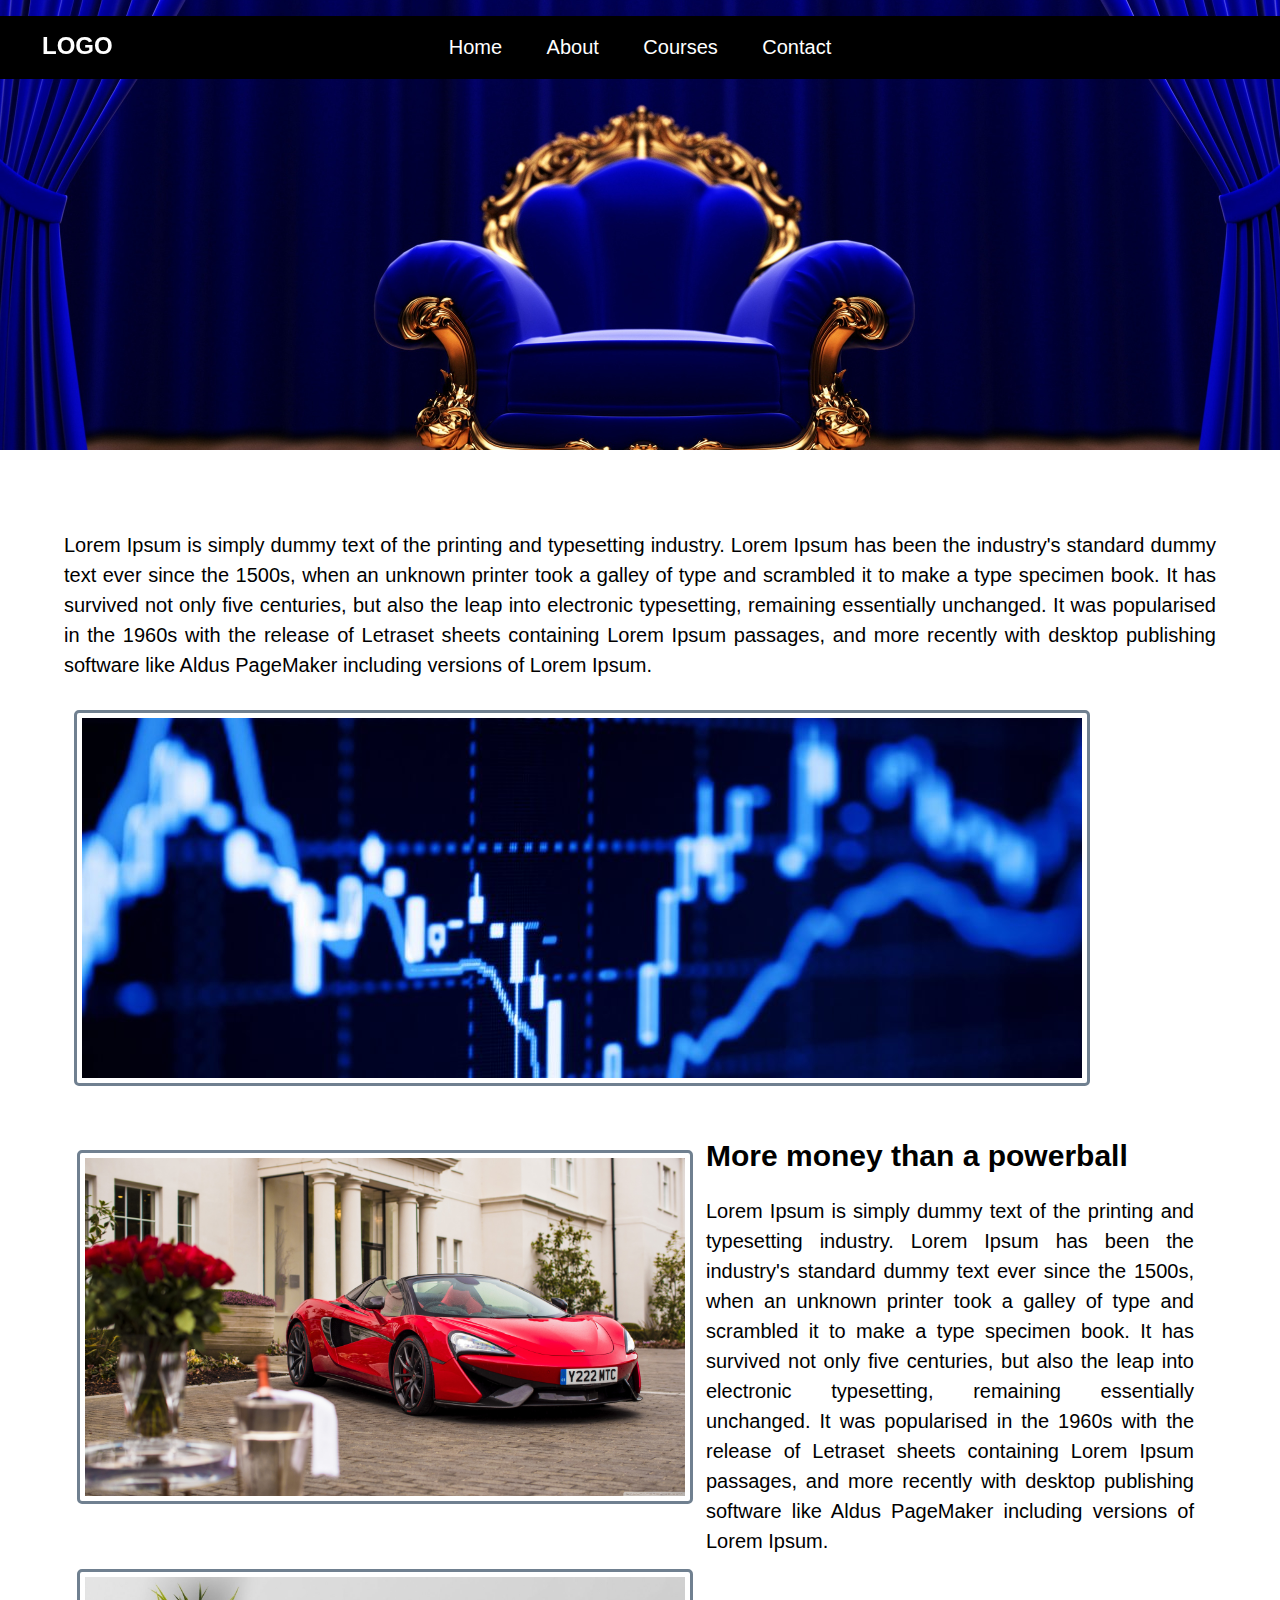
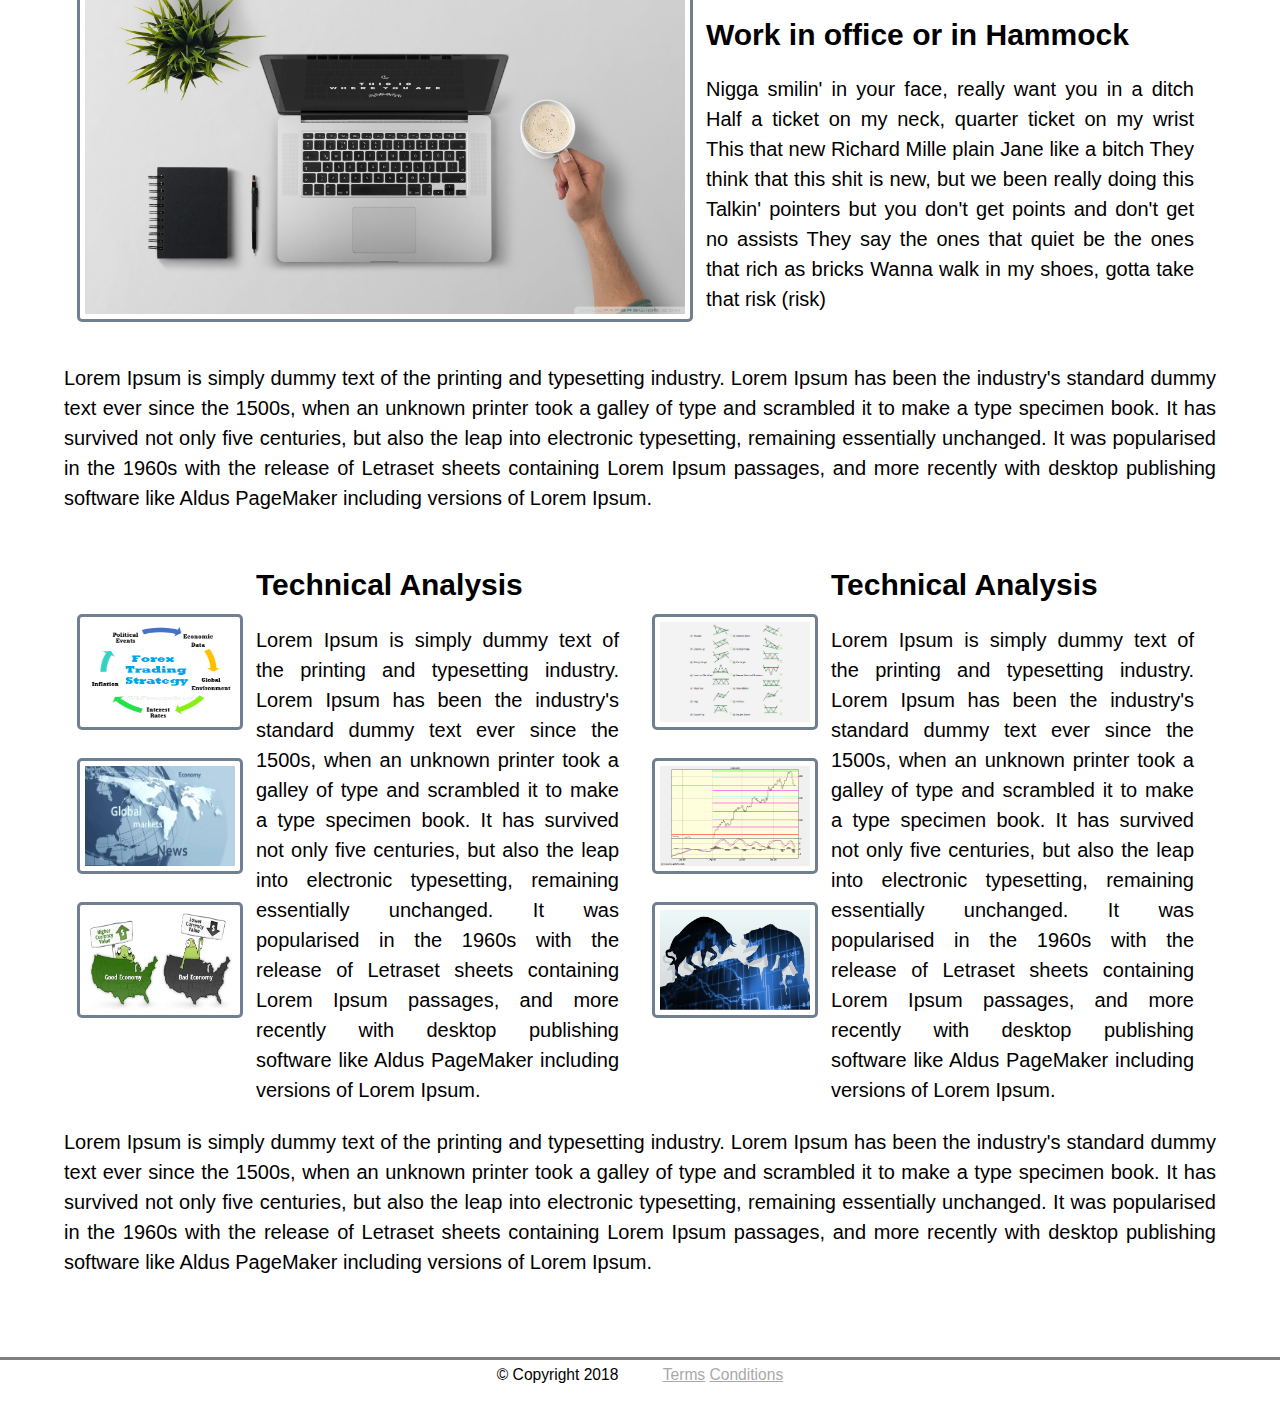
==== index.html @ 16d7ee64 "final draft of website" ====
<!DOCTYPE html>
<html lang="en">
<head>
    <meta charset="UTF-8">
    <title>Forex King's</title>
    <link rel="stylesheet" type="text/css" href="css/style.css">
    <script type="text/javascript" src="js/imports/jquery-3.3.1.js"></script>
</head>
<body>
    <div class="wrapper">
        <header>
            <nav>
                <div class="menu-icon">
                    <i class="fa fa-bars fa-2x"></i>
                </div>
                <div class="logo">
                    LOGO
                </div>
                <div class="menu">
                    <ul>
                        <li><a href="#">Home</a></li>
                        <li><a href="#">About</a></li>
                        <li><a href="#">Courses</a></li>
                        <li><a href="#">Contact</a></li>
                    </ul>
                </div>
            </nav>
        </header>
        <div class="content">
            <table id="top-singles">
                <tr>
                    <p>
                        Lorem Ipsum is simply dummy text of the printing and typesetting industry. Lorem Ipsum has been the industry's standard dummy text ever since the 1500s, when an unknown printer took a galley of type and scrambled it to make a type specimen book. It has survived not only five centuries, but also the leap into electronic typesetting, remaining essentially unchanged. It was popularised in the 1960s with the release of Letraset sheets containing Lorem Ipsum passages, and more recently with desktop publishing software like Aldus PageMaker including versions of Lorem Ipsum.
                    </p>
                </tr>
                <tr>
                    <img src="images/forex/fxgen/coolchart.jpg">
                </tr>
            </table>
            <table id="middle">
                <tr>
                    <td>
                        <img src="images/other/mclaren_570s_spider_valentine_s_day_2018-wallpaper-3840x2160.jpg">
                    </td>
                    <td class="paragraph">
                        <h2><b>More money than a powerball</b></h2>
                        Lorem Ipsum is simply dummy text of the printing and typesetting industry. Lorem Ipsum has been the industry's standard dummy text ever since the 1500s, when an unknown printer took a galley of type and scrambled it to make a type specimen book. It has survived not only five centuries, but also the leap into electronic typesetting, remaining essentially unchanged. It was popularised in the 1960s with the release of Letraset sheets containing Lorem Ipsum passages, and more recently with desktop publishing software like Aldus PageMaker including versions of Lorem Ipsum.
                    </td>
                </tr>
                <tr>
                    <td>
                        <img src="images/other/laptop-wallpaper-1920x1080.jpg">
                    </td>
                    <td class="paragraph">
                        <h2><b>Work in office or in Hammock</b></h2>
                        Nigga smilin' in your face, really want you in a ditch
                        Half a ticket on my neck, quarter ticket on my wrist
                        This that new Richard Mille plain Jane like a bitch
                        They think that this shit is new, but we been really doing this
                        Talkin' pointers but you don't get points and don't get no assists
                        They say the ones that quiet be the ones that rich as bricks
                        Wanna walk in my shoes, gotta take that risk (risk)
                    </td>
                </tr>
            </table>
            <p>
                Lorem Ipsum is simply dummy text of the printing and typesetting industry. Lorem Ipsum has been the industry's standard dummy text ever since the 1500s, when an unknown printer took a galley of type and scrambled it to make a type specimen book. It has survived not only five centuries, but also the leap into electronic typesetting, remaining essentially unchanged. It was popularised in the 1960s with the release of Letraset sheets containing Lorem Ipsum passages, and more recently with desktop publishing software like Aldus PageMaker including versions of Lorem Ipsum.
            </p>
            <table>
                <tr id="bottom">
                    <td class="smallest">
                        <img src="images/forex/fundamentals/WikiFinancepedi.png">
                        <br>
                        <img src="images/forex/fxgen/sitelogo.gif">
                        <br>
                        <img src="images/forex/fundamental-analysis.png">
                    </td>
                    <td class="paragraph">
                        <h2><b>Technical Analysis</b></h2>
                        Lorem Ipsum is simply dummy text of the printing and typesetting industry. Lorem Ipsum has been the industry's standard dummy text ever since the 1500s, when an unknown printer took a galley of type and scrambled it to make a type specimen book. It has survived not only five centuries, but also the leap into electronic typesetting, remaining essentially unchanged. It was popularised in the 1960s with the release of Letraset sheets containing Lorem Ipsum passages, and more recently with desktop publishing software like Aldus PageMaker including versions of Lorem Ipsum.
                    </td>
                    <td class="smallest">
                        <img src="images/forex/technicals/chart-patterns.png">
                        <br>
                        <img src="images/forex/charts/higher-highs-lows.gif">
                        <br>
                        <img src="images/forex/fxgen/DQmVFWKqFFxc3tnND1AxogzdsWvRvMMyViaRMzc5WRomfEu.jpg">
                    </td>
                    <td class="paragraph">
                        <h2><b>Technical Analysis</b></h2>
                        Lorem Ipsum is simply dummy text of the printing and typesetting industry. Lorem Ipsum has been the industry's standard dummy text ever since the 1500s, when an unknown printer took a galley of type and scrambled it to make a type specimen book. It has survived not only five centuries, but also the leap into electronic typesetting, remaining essentially unchanged. It was popularised in the 1960s with the release of Letraset sheets containing Lorem Ipsum passages, and more recently with desktop publishing software like Aldus PageMaker including versions of Lorem Ipsum.
                    </td>
                </tr>
            </table>
            <p>
                Lorem Ipsum is simply dummy text of the printing and typesetting industry. Lorem Ipsum has been the industry's standard dummy text ever since the 1500s, when an unknown printer took a galley of type and scrambled it to make a type specimen book. It has survived not only five centuries, but also the leap into electronic typesetting, remaining essentially unchanged. It was popularised in the 1960s with the release of Letraset sheets containing Lorem Ipsum passages, and more recently with desktop publishing software like Aldus PageMaker including versions of Lorem Ipsum.
            </p>
        </div>
    </div>
    <footer>
        &copy; Copyright 2018
        <ul>
            <li><a href="#">Terms</a></li>
            <li><a href="#">Conditions</a></li>
        </ul>
    </footer>
    <script type="text/javascript">
        //Menu toggle-button
        $(document).ready(function () {
            $('.menu-icon').on('click', function () {
                $('nav ul').toggleClass('showing');
            })
        });
        
        //Scrolling effect
        $(window).on('scroll', function () {
            if ($(window).scrollTop()){
                $('nav').addClass('black');
            }else{
                $('nav').removeClass('black');
            }
        });
    </script>
</body>
</html>
---- css/style.css ----
html, body{
    margin: 0;
    padding: 0;
    width: 100%;
}
body{
    font-family: "Open Sans", sans-serif;
}
header{
    width: 100%;
    height:50vh;
    margin-top: 0;
    background: url("../images/other/king_armchair-wallpaper-2560x1440.jpg") no-repeat 50% 50% ;
    background-size: cover;
}
.content{
    width: 90%;
    margin:4em auto;
    font-size: 20px;
    line-height: 30px;
    text-align: justify;
}
.logo{
    position: fixed;
    padding-top: 16px;
    float: left;
    margin: 16px 42px;
    color: #fff;
    font-weight: bold;
    font-size: 24px;
}
nav{
    position: fixed;
    width: 100%;
}
nav ul{
    list-style: none;
    background: rgb(0,0,0);
    overflow: hidden;
    color: #fff;
    padding: 0;
    text-align: center;
    transition: 1s;
}
nav.black ul{
    background: rgba(0,0,0,0.5);
}
nav ul li{
    display: inline-block;
    padding: 20px;
}
nav ul li a{
    text-decoration: none;
    color: #fff;
    font-size: 20px;
}
.menu-icon{
    width: 100%;
    background: url(../images/siteicons/icon_menu.svg) no-repeat 95% 20px;
    background-size: 30px 20px;
    text-align: right;
    box-sizing: border-box;
    padding: 30px 24px 10px 10px;
    cursor: pointer;
    color: #ffffff;
    display: none;
}
footer ul, footer li{
    display: inline;
    text-decoration: none;
}
footer{
    height: 50px;
    border-top:3px solid gray;
    text-align: center;
    padding-top: 6px;
    font-size:0.975em;
}
footer a{
    color: darkgray;
}
footer a:hover{
    text-decoration: blue;
}
img{
    border: 3px solid slategray;
    padding: 5px;
    margin: 10px;
    border-radius: 5px;
}
#top-singles{
    width: 100%;
}
#middle img{
    width: 600px;
}
/* Images */
#bottom img{
    width: 150px;
    height: 100px;
}
.paragraph{
    padding: 10px 20px 0 0;
}

/* media queries for screen sizes */
@media (max-width: 580px) {
    .logo{
        position: fixed;
        top: 0;
        margin-top: 16px;
    }
    nav ul{
        max-height: 0;
        background: #000;
    }
    nav.black ul{
        background: #000;
    }
    .showing{
        max-height: 20em;
    }
    nav ul li{
        box-sizing: border-box;
        width: 100%;
        padding: 24px 0;
        text-align: center;
    }
    .menu-icon{
        display: block;
    }
}
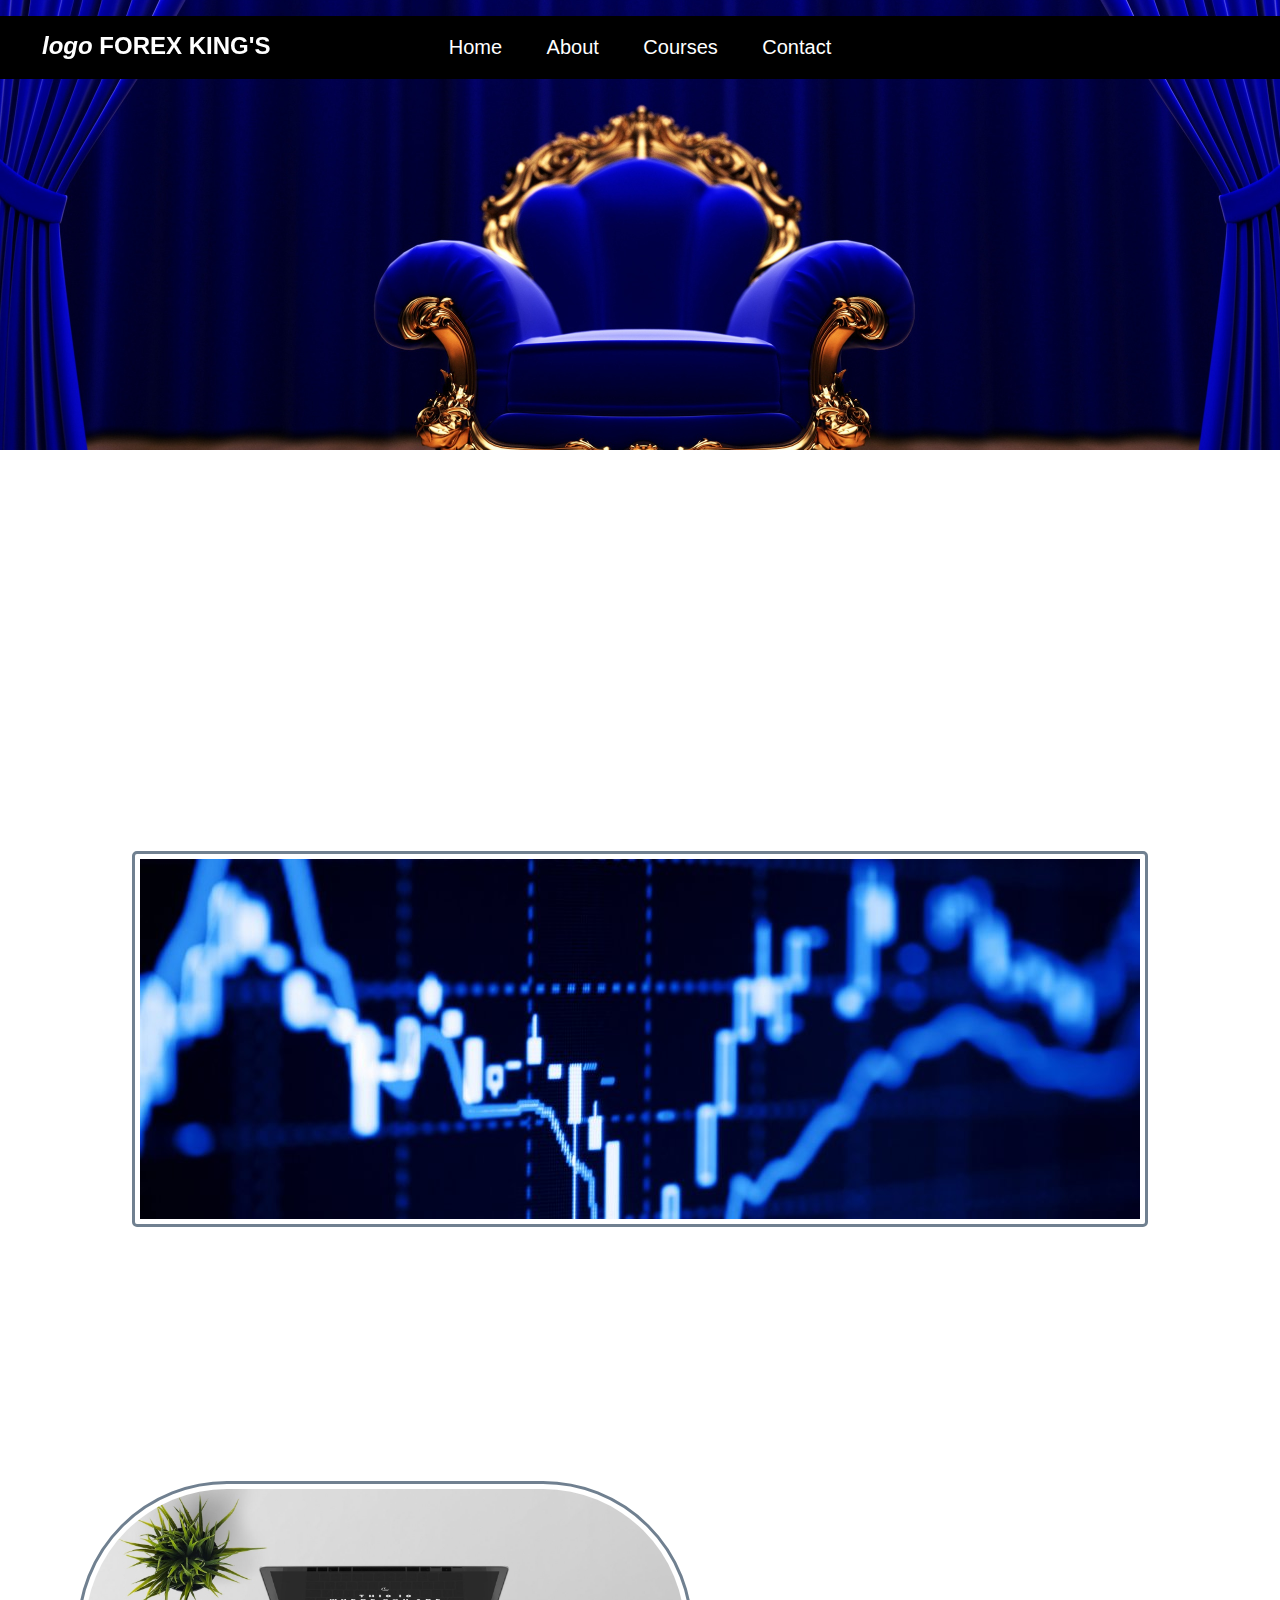
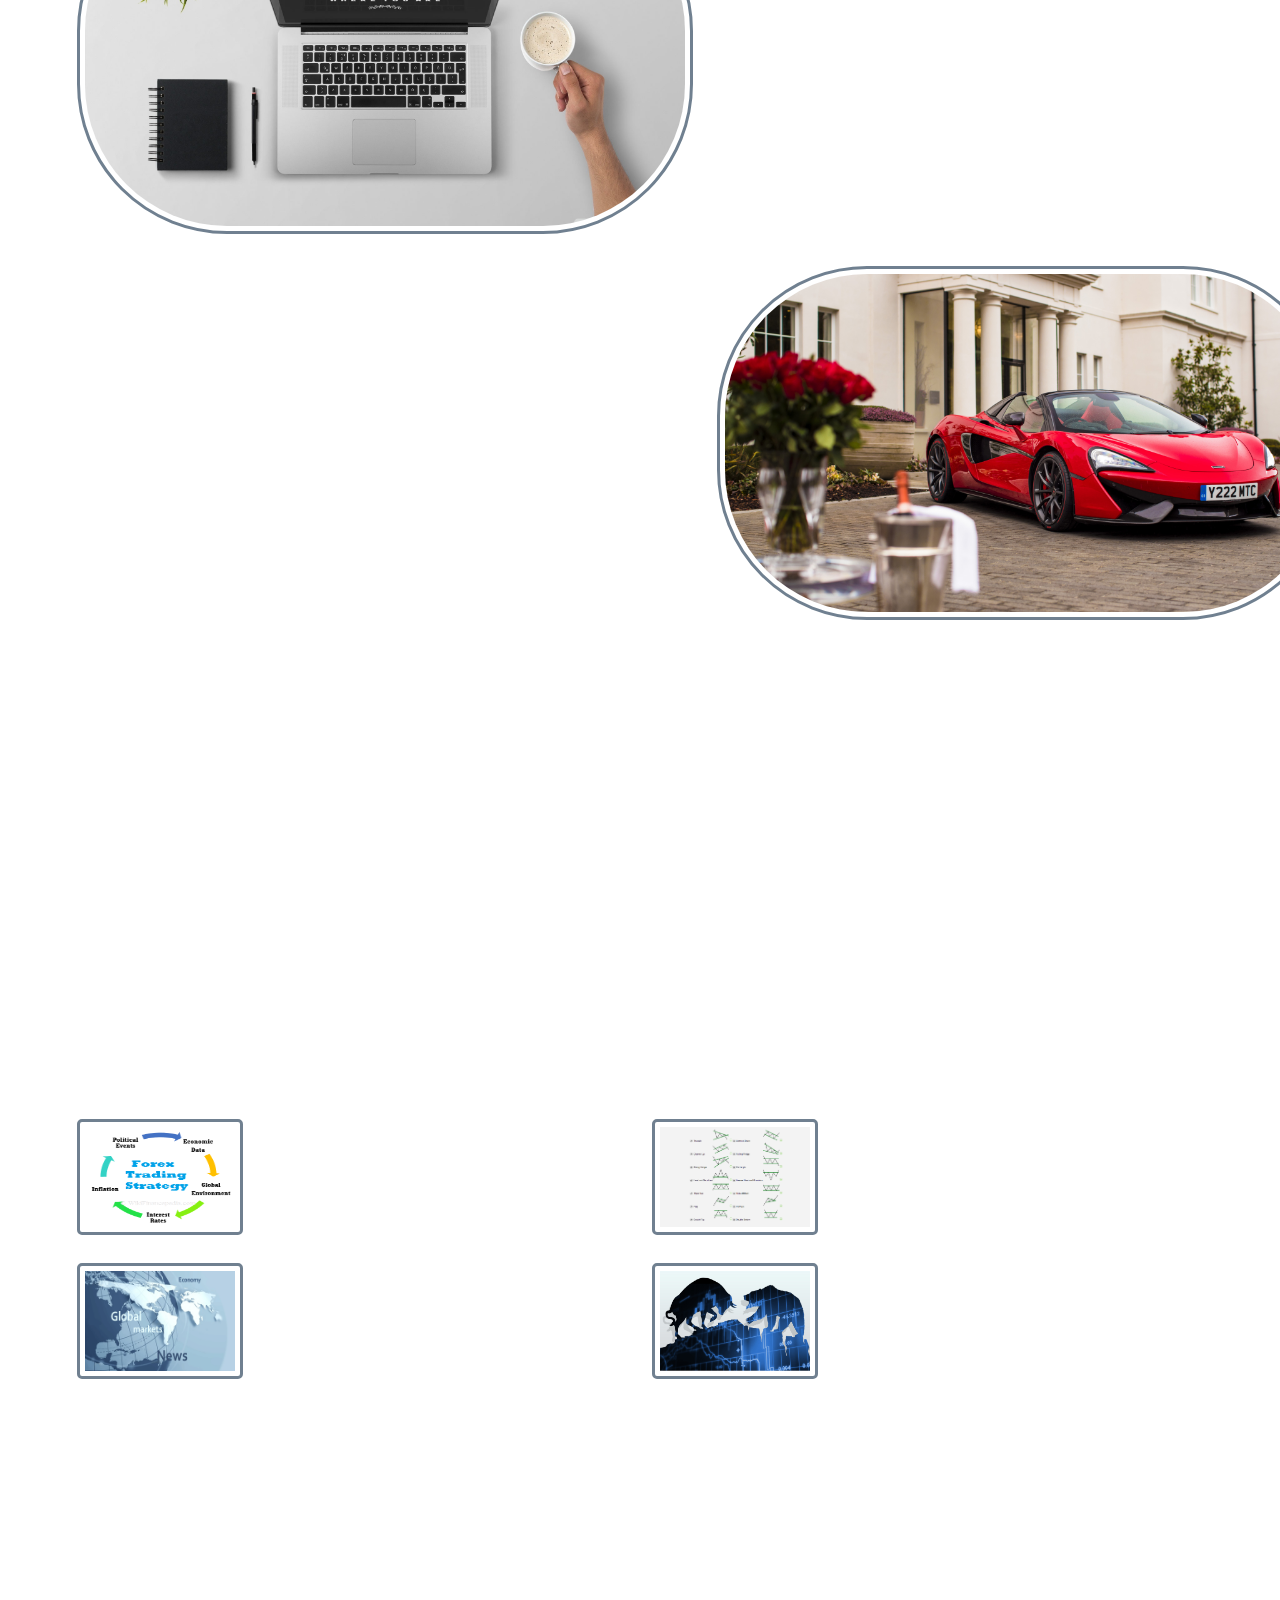
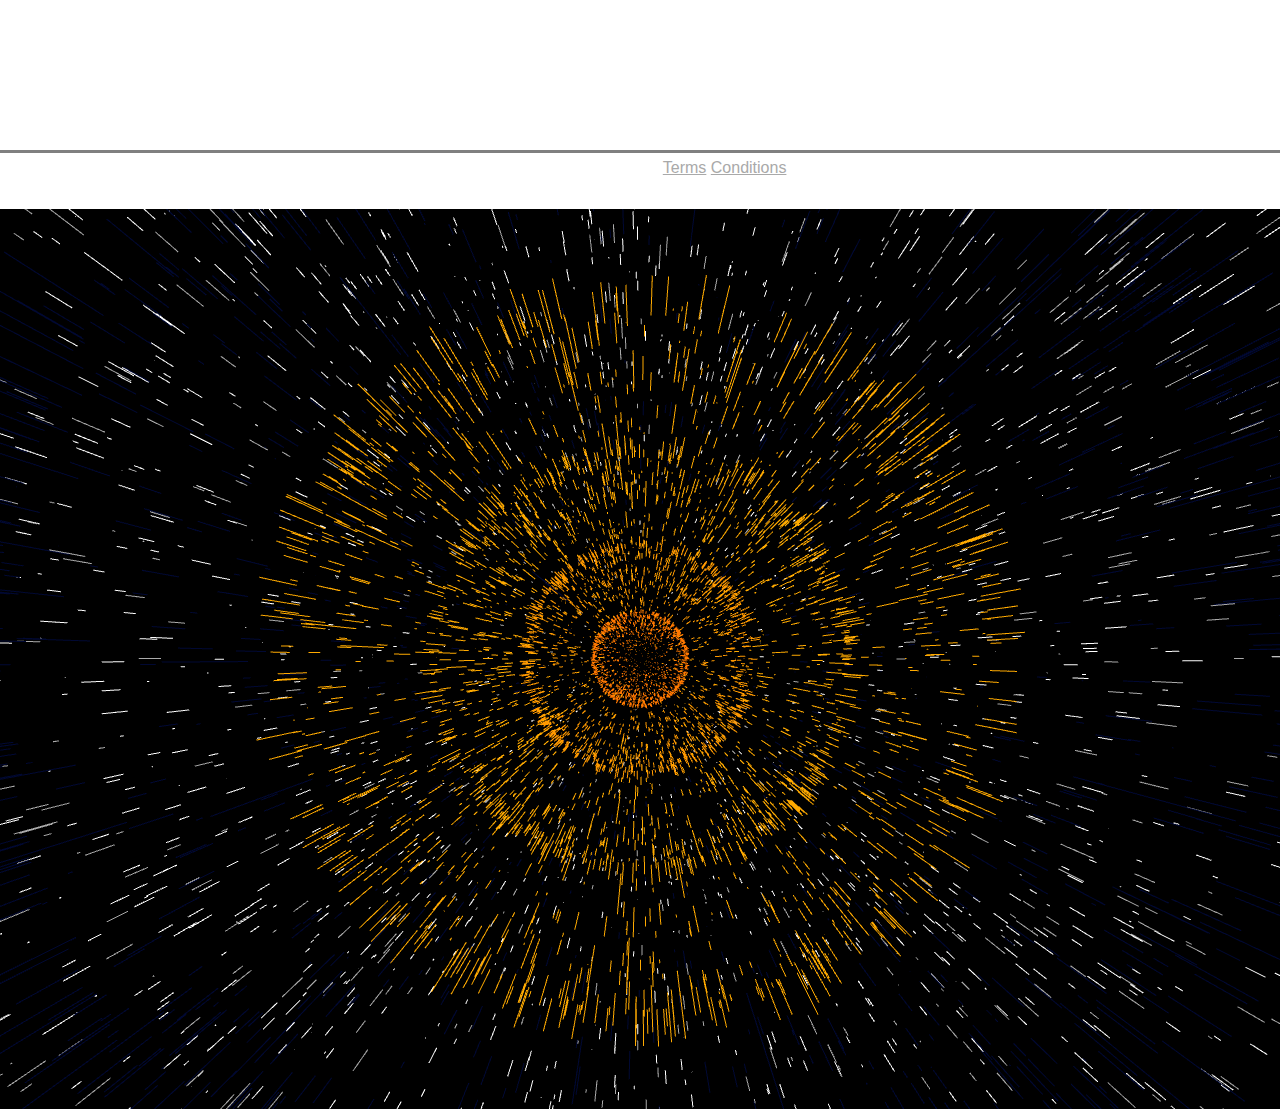
==== commit dd314b00: "Commission" ====
--- a/index.html
+++ b/index.html
@@ -14,7 +14,7 @@
                     <i class="fa fa-bars fa-2x"></i>
                 </div>
                 <div class="logo">
-                    LOGO
+                    <i>logo</i> FOREX KING'S
                 </div>
                 <div class="menu">
                     <ul>
@@ -25,28 +25,30 @@
                     </ul>
                 </div>
             </nav>
+            <div id="container"></div>
         </header>
         <div class="content">
             <table id="top-singles">
                 <tr>
-                    <p>
-                        Lorem Ipsum is simply dummy text of the printing and typesetting industry. Lorem Ipsum has been the industry's standard dummy text ever since the 1500s, when an unknown printer took a galley of type and scrambled it to make a type specimen book. It has survived not only five centuries, but also the leap into electronic typesetting, remaining essentially unchanged. It was popularised in the 1960s with the release of Letraset sheets containing Lorem Ipsum passages, and more recently with desktop publishing software like Aldus PageMaker including versions of Lorem Ipsum.
-                    </p>
+                    <td>
+                        <h1><b>Forex King's</b></h1>
+                        <i>let's chase paper</i>
+                        <p>
+                            Lorem Ipsum is simply dummy text of the printing and typesetting industry. Lorem Ipsum has been the industry's standard dummy text ever since the 1500s, when an unknown printer took a galley of type and scrambled it to make a type specimen book. It has survived not only five centuries, but also the leap into electronic typesetting, remaining essentially unchanged. It was popularised in the 1960s with the release of Letraset sheets containing Lorem Ipsum passages, and more recently with desktop publishing software like Aldus PageMaker including versions of Lorem Ipsum.
+                        </p>
+                    </td>
                 </tr>
                 <tr>
-                    <img src="images/forex/fxgen/coolchart.jpg">
+                    <td>
+                        <img src="images/forex/fxgen/coolchart.jpg">
+                    </td>
                 </tr>
             </table>
+            <br>
+            <p>
+                Lorem Ipsum is simply dummy text of the printing and typesetting industry. Lorem Ipsum has been the industry's standard dummy text ever since the 1500s, when an unknown printer took a galley of type and scrambled it to make a type specimen book. It has survived not only five centuries, but also the leap into electronic typesetting, remaining essentially unchanged. It was popularised in the 1960s with the release of Letraset sheets containing Lorem Ipsum passages, and more recently with desktop publishing software like Aldus PageMaker including versions of Lorem Ipsum.
+            </p>
             <table id="middle">
-                <tr>
-                    <td>
-                        <img src="images/other/mclaren_570s_spider_valentine_s_day_2018-wallpaper-3840x2160.jpg">
-                    </td>
-                    <td class="paragraph">
-                        <h2><b>More money than a powerball</b></h2>
-                        Lorem Ipsum is simply dummy text of the printing and typesetting industry. Lorem Ipsum has been the industry's standard dummy text ever since the 1500s, when an unknown printer took a galley of type and scrambled it to make a type specimen book. It has survived not only five centuries, but also the leap into electronic typesetting, remaining essentially unchanged. It was popularised in the 1960s with the release of Letraset sheets containing Lorem Ipsum passages, and more recently with desktop publishing software like Aldus PageMaker including versions of Lorem Ipsum.
-                    </td>
-                </tr>
                 <tr>
                     <td>
                         <img src="images/other/laptop-wallpaper-1920x1080.jpg">
@@ -62,10 +64,30 @@
                         Wanna walk in my shoes, gotta take that risk (risk)
                     </td>
                 </tr>
+                <tr>
+                    <td class="paragraph">
+                        <h2><b>More money than a powerball</b></h2>
+                        Lorem Ipsum is simply dummy text of the printing and typesetting industry. Lorem Ipsum has been the industry's standard dummy text ever since the 1500s, when an unknown printer took a galley of type and scrambled it to make a type specimen book. It has survived not only five centuries, but also the leap into electronic typesetting, remaining essentially unchanged. It was popularised in the 1960s with the release of Letraset sheets containing Lorem Ipsum passages, and more recently with desktop publishing software like Aldus PageMaker including versions of Lorem Ipsum.
+                    </td>
+                    <td>
+                        <img src="images/other/mclaren_570s_spider_valentine_s_day_2018-wallpaper-3840x2160.jpg">
+                    </td>
+                </tr>
             </table>
+            <br>
             <p>
                 Lorem Ipsum is simply dummy text of the printing and typesetting industry. Lorem Ipsum has been the industry's standard dummy text ever since the 1500s, when an unknown printer took a galley of type and scrambled it to make a type specimen book. It has survived not only five centuries, but also the leap into electronic typesetting, remaining essentially unchanged. It was popularised in the 1960s with the release of Letraset sheets containing Lorem Ipsum passages, and more recently with desktop publishing software like Aldus PageMaker including versions of Lorem Ipsum.
             </p>
+            <br>
+            <h2><b>Fundamental and Technical Analysis</b></h2>
+            <br>
+            <table>
+                <tr>
+                    <td>
+
+                    </td>
+                </tr>
+            </table>
             <table>
                 <tr id="bottom">
                     <td class="smallest">
@@ -73,22 +95,17 @@
                         <br>
                         <img src="images/forex/fxgen/sitelogo.gif">
                         <br>
-                        <img src="images/forex/fundamental-analysis.png">
                     </td>
                     <td class="paragraph">
-                        <h2><b>Technical Analysis</b></h2>
-                        Lorem Ipsum is simply dummy text of the printing and typesetting industry. Lorem Ipsum has been the industry's standard dummy text ever since the 1500s, when an unknown printer took a galley of type and scrambled it to make a type specimen book. It has survived not only five centuries, but also the leap into electronic typesetting, remaining essentially unchanged. It was popularised in the 1960s with the release of Letraset sheets containing Lorem Ipsum passages, and more recently with desktop publishing software like Aldus PageMaker including versions of Lorem Ipsum.
+                        <b>Lorem Ipsum</b> is simply dummy text of the printing and typesetting industry. Lorem Ipsum has been the industry's standard dummy text ever since the 1500s, when an unknown printer took a galley of type and scrambled it to make a type specimen book. It has survived not only five centuries, but also the leap into electronic typesetting, remaining essentially unchanged. It was popularised in the 1960s with the release of Letraset sheets containing Lorem Ipsum passages, and more recently with desktop publishing software like Aldus PageMaker including versions of Lorem Ipsum.
                     </td>
                     <td class="smallest">
                         <img src="images/forex/technicals/chart-patterns.png">
                         <br>
-                        <img src="images/forex/charts/higher-highs-lows.gif">
-                        <br>
                         <img src="images/forex/fxgen/DQmVFWKqFFxc3tnND1AxogzdsWvRvMMyViaRMzc5WRomfEu.jpg">
                     </td>
                     <td class="paragraph">
-                        <h2><b>Technical Analysis</b></h2>
-                        Lorem Ipsum is simply dummy text of the printing and typesetting industry. Lorem Ipsum has been the industry's standard dummy text ever since the 1500s, when an unknown printer took a galley of type and scrambled it to make a type specimen book. It has survived not only five centuries, but also the leap into electronic typesetting, remaining essentially unchanged. It was popularised in the 1960s with the release of Letraset sheets containing Lorem Ipsum passages, and more recently with desktop publishing software like Aldus PageMaker including versions of Lorem Ipsum.
+                        <b>Lorem Ipsum</b> is simply dummy text of the printing and typesetting industry. Lorem Ipsum has been the industry's standard dummy text ever since the 1500s, when an unknown printer took a galley of type and scrambled it to make a type specimen book. It has survived not only five centuries, but also the leap into electronic typesetting, remaining essentially unchanged. It was popularised in the 1960s with the release of Letraset sheets containing Lorem Ipsum passages, and more recently with desktop publishing software like Aldus PageMaker including versions of Lorem Ipsum.
                     </td>
                 </tr>
             </table>
@@ -121,5 +138,9 @@
             }
         });
     </script>
+    <script src="js/imports/three.js"></script>
+    <script src="js/imports/Detector.js"></script>
+    <script src="js/imports/stats.min.js"></script>
+    <script src="js/local/threedimentions.js"></script>
 </body>
 </html>--- a/css/style.css
+++ b/css/style.css
@@ -2,6 +2,7 @@
     margin: 0;
     padding: 0;
     width: 100%;
+    background: url("../images/wallpapers/city_veins_-wallpaper-5120x2880.jpg");
 }
 body{
     font-family: "Open Sans", sans-serif;
@@ -19,6 +20,10 @@
     font-size: 20px;
     line-height: 30px;
     text-align: justify;
+    color: white;
+}
+#middle, #top-singles{
+    text-align: center;
 }
 .logo{
     position: fixed;
@@ -74,7 +79,8 @@
     border-top:3px solid gray;
     text-align: center;
     padding-top: 6px;
-    font-size:0.975em;
+    font-size:1em;
+    color: white;
 }
 footer a{
     color: darkgray;
@@ -93,6 +99,7 @@
 }
 #middle img{
     width: 600px;
+    border-radius: 150px;
 }
 /* Images */
 #bottom img{
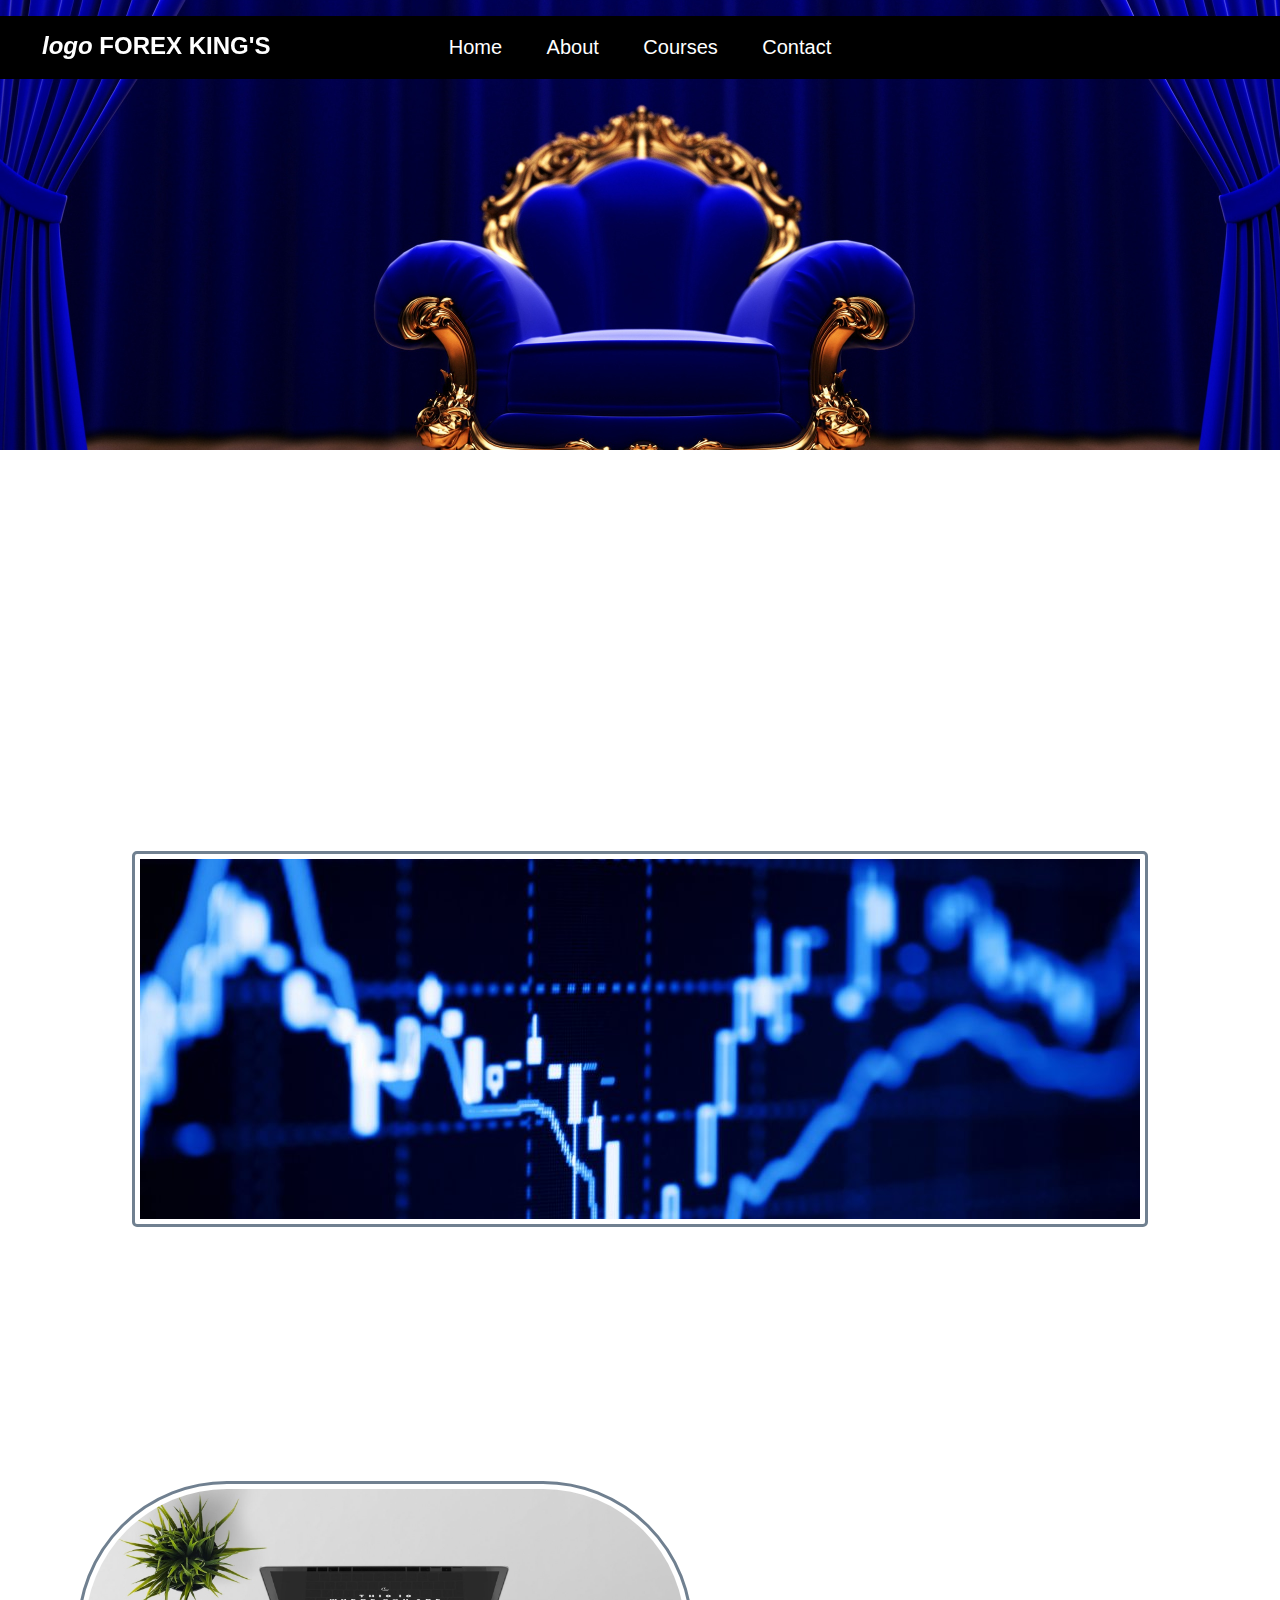
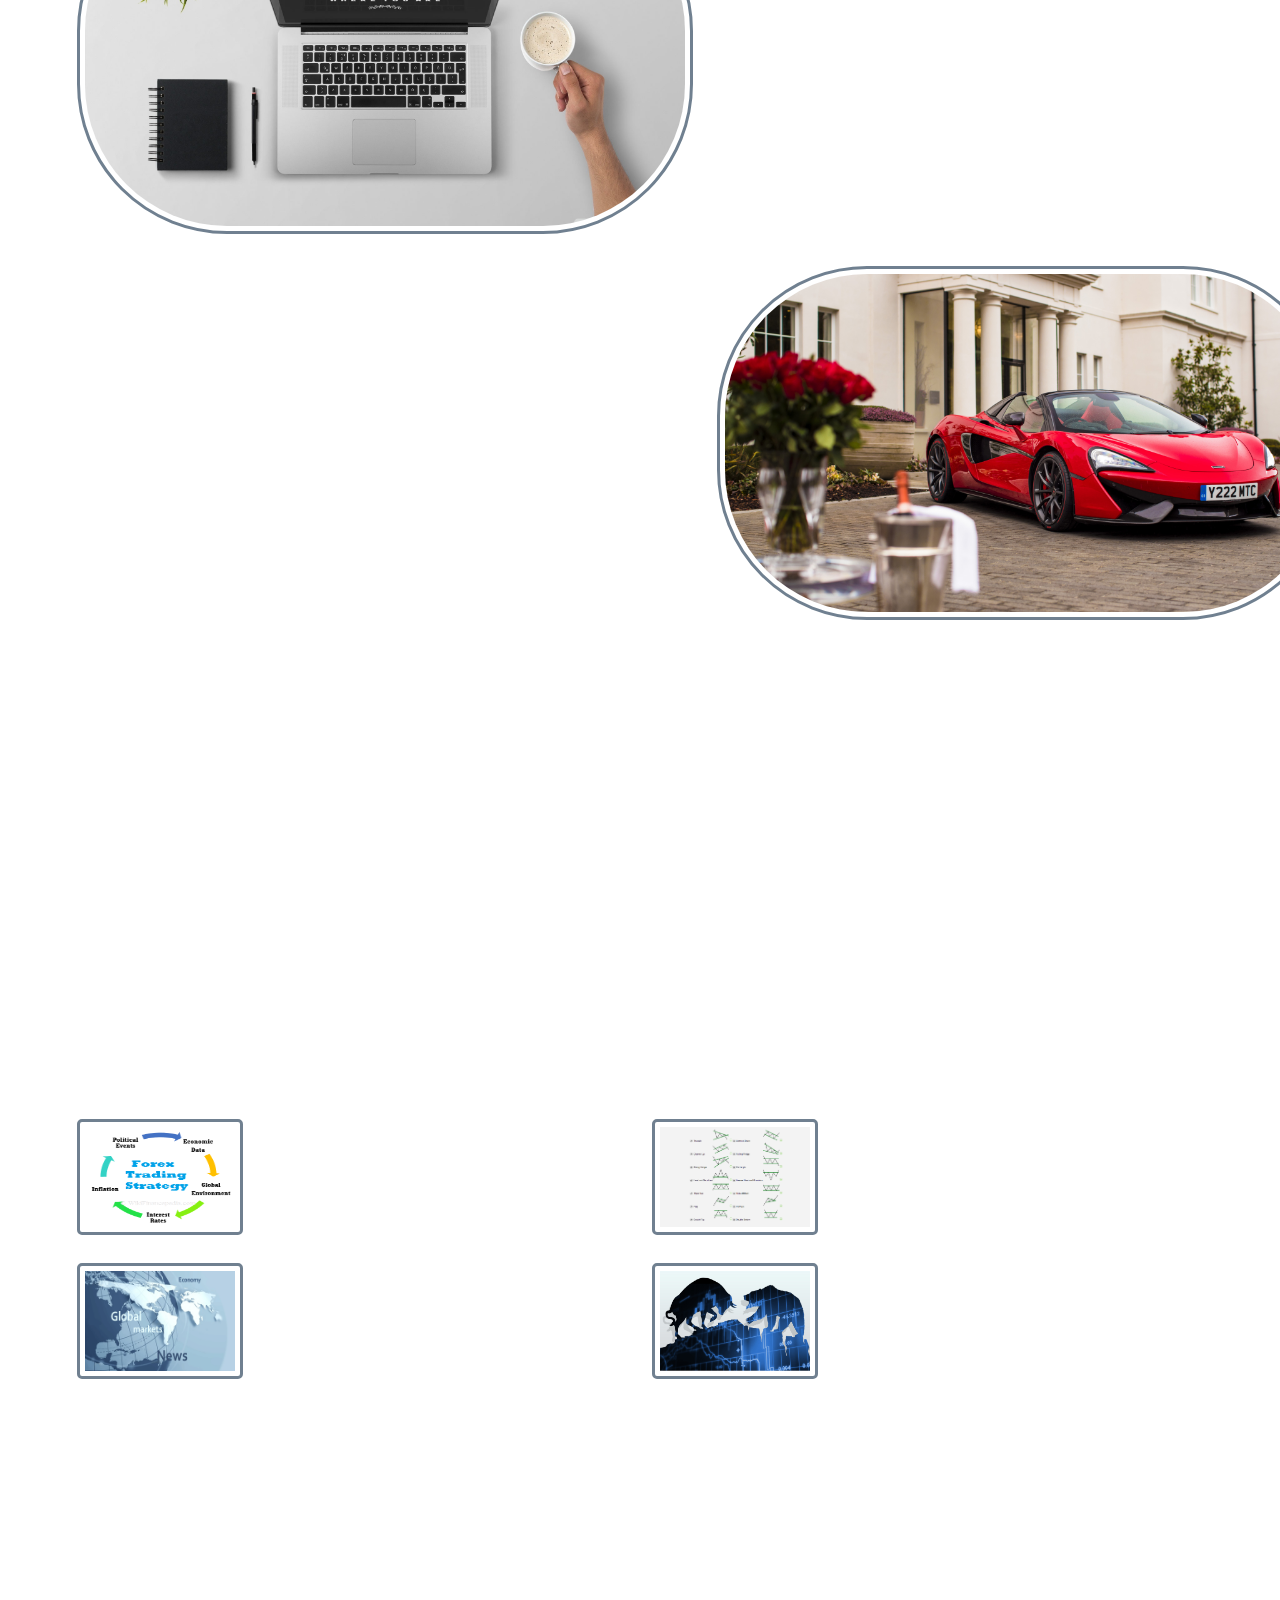
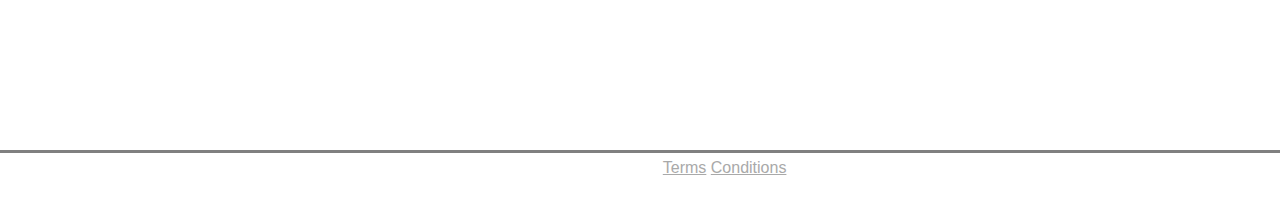
==== commit dbaf0dce: "removal of 3d animation" ====
--- a/index.html
+++ b/index.html
@@ -24,8 +24,9 @@
                         <li><a href="#">Contact</a></li>
                     </ul>
                 </div>
+                <div id="container"></div>
             </nav>
-            <div id="container"></div>
+
         </header>
         <div class="content">
             <table id="top-singles">
@@ -138,9 +139,11 @@
             }
         });
     </script>
+    <!--
     <script src="js/imports/three.js"></script>
     <script src="js/imports/Detector.js"></script>
     <script src="js/imports/stats.min.js"></script>
     <script src="js/local/threedimentions.js"></script>
+    -->
 </body>
 </html>--- a/css/style.css
+++ b/css/style.css
@@ -109,7 +109,6 @@
 .paragraph{
     padding: 10px 20px 0 0;
 }
-
 /* media queries for screen sizes */
 @media (max-width: 580px) {
     .logo{
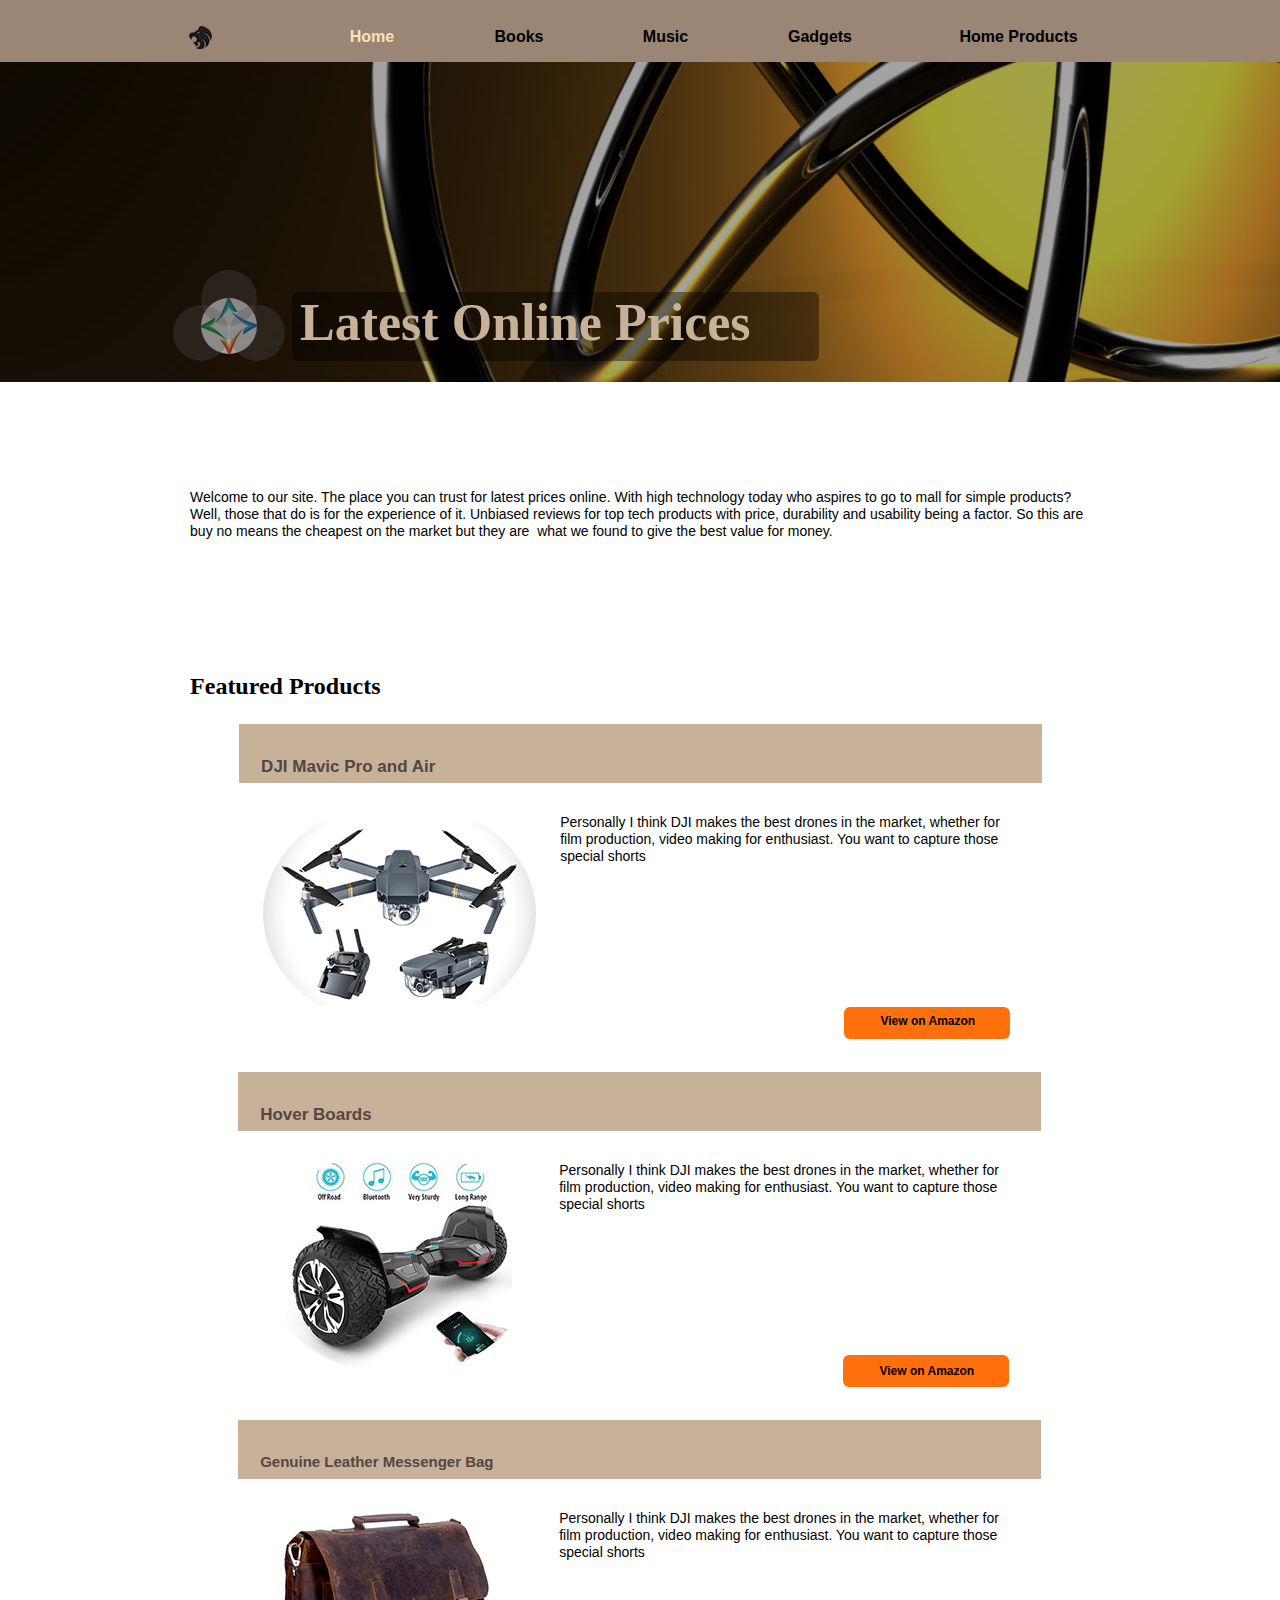
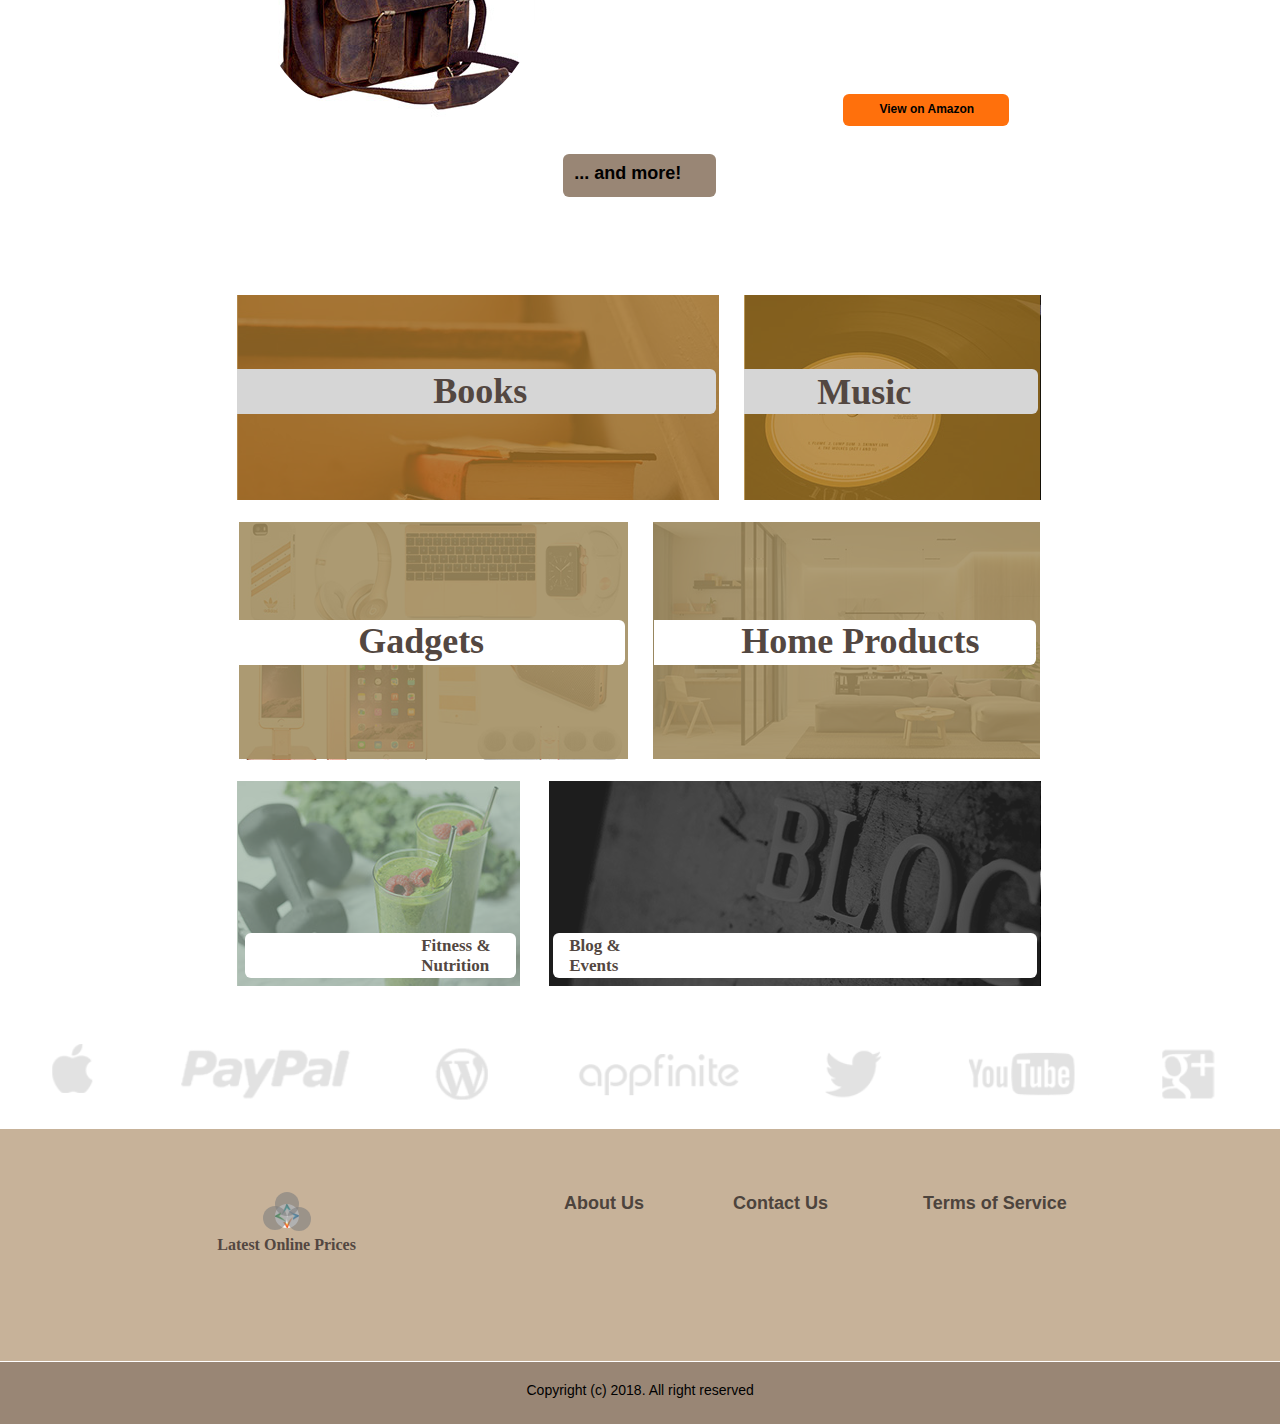
==== commit 92191af7: "change of site. need php server?" ====
--- a/index.html
+++ b/index.html
@@ -1,149 +1,269 @@
 <!DOCTYPE html>
-<html lang="en">
-<head>
-    <meta charset="UTF-8">
-    <title>Forex King's</title>
-    <link rel="stylesheet" type="text/css" href="css/style.css">
-    <script type="text/javascript" src="js/imports/jquery-3.3.1.js"></script>
-</head>
-<body>
-    <div class="wrapper">
-        <header>
-            <nav>
-                <div class="menu-icon">
-                    <i class="fa fa-bars fa-2x"></i>
-                </div>
-                <div class="logo">
-                    <i>logo</i> FOREX KING'S
-                </div>
-                <div class="menu">
-                    <ul>
-                        <li><a href="#">Home</a></li>
-                        <li><a href="#">About</a></li>
-                        <li><a href="#">Courses</a></li>
-                        <li><a href="#">Contact</a></li>
-                    </ul>
-                </div>
-                <div id="container"></div>
-            </nav>
-
-        </header>
-        <div class="content">
-            <table id="top-singles">
-                <tr>
-                    <td>
-                        <h1><b>Forex King's</b></h1>
-                        <i>let's chase paper</i>
-                        <p>
-                            Lorem Ipsum is simply dummy text of the printing and typesetting industry. Lorem Ipsum has been the industry's standard dummy text ever since the 1500s, when an unknown printer took a galley of type and scrambled it to make a type specimen book. It has survived not only five centuries, but also the leap into electronic typesetting, remaining essentially unchanged. It was popularised in the 1960s with the release of Letraset sheets containing Lorem Ipsum passages, and more recently with desktop publishing software like Aldus PageMaker including versions of Lorem Ipsum.
-                        </p>
-                    </td>
-                </tr>
-                <tr>
-                    <td>
-                        <img src="images/forex/fxgen/coolchart.jpg">
-                    </td>
-                </tr>
-            </table>
-            <br>
-            <p>
-                Lorem Ipsum is simply dummy text of the printing and typesetting industry. Lorem Ipsum has been the industry's standard dummy text ever since the 1500s, when an unknown printer took a galley of type and scrambled it to make a type specimen book. It has survived not only five centuries, but also the leap into electronic typesetting, remaining essentially unchanged. It was popularised in the 1960s with the release of Letraset sheets containing Lorem Ipsum passages, and more recently with desktop publishing software like Aldus PageMaker including versions of Lorem Ipsum.
-            </p>
-            <table id="middle">
-                <tr>
-                    <td>
-                        <img src="images/other/laptop-wallpaper-1920x1080.jpg">
-                    </td>
-                    <td class="paragraph">
-                        <h2><b>Work in office or in Hammock</b></h2>
-                        Nigga smilin' in your face, really want you in a ditch
-                        Half a ticket on my neck, quarter ticket on my wrist
-                        This that new Richard Mille plain Jane like a bitch
-                        They think that this shit is new, but we been really doing this
-                        Talkin' pointers but you don't get points and don't get no assists
-                        They say the ones that quiet be the ones that rich as bricks
-                        Wanna walk in my shoes, gotta take that risk (risk)
-                    </td>
-                </tr>
-                <tr>
-                    <td class="paragraph">
-                        <h2><b>More money than a powerball</b></h2>
-                        Lorem Ipsum is simply dummy text of the printing and typesetting industry. Lorem Ipsum has been the industry's standard dummy text ever since the 1500s, when an unknown printer took a galley of type and scrambled it to make a type specimen book. It has survived not only five centuries, but also the leap into electronic typesetting, remaining essentially unchanged. It was popularised in the 1960s with the release of Letraset sheets containing Lorem Ipsum passages, and more recently with desktop publishing software like Aldus PageMaker including versions of Lorem Ipsum.
-                    </td>
-                    <td>
-                        <img src="images/other/mclaren_570s_spider_valentine_s_day_2018-wallpaper-3840x2160.jpg">
-                    </td>
-                </tr>
-            </table>
-            <br>
-            <p>
-                Lorem Ipsum is simply dummy text of the printing and typesetting industry. Lorem Ipsum has been the industry's standard dummy text ever since the 1500s, when an unknown printer took a galley of type and scrambled it to make a type specimen book. It has survived not only five centuries, but also the leap into electronic typesetting, remaining essentially unchanged. It was popularised in the 1960s with the release of Letraset sheets containing Lorem Ipsum passages, and more recently with desktop publishing software like Aldus PageMaker including versions of Lorem Ipsum.
-            </p>
-            <br>
-            <h2><b>Fundamental and Technical Analysis</b></h2>
-            <br>
-            <table>
-                <tr>
-                    <td>
-
-                    </td>
-                </tr>
-            </table>
-            <table>
-                <tr id="bottom">
-                    <td class="smallest">
-                        <img src="images/forex/fundamentals/WikiFinancepedi.png">
-                        <br>
-                        <img src="images/forex/fxgen/sitelogo.gif">
-                        <br>
-                    </td>
-                    <td class="paragraph">
-                        <b>Lorem Ipsum</b> is simply dummy text of the printing and typesetting industry. Lorem Ipsum has been the industry's standard dummy text ever since the 1500s, when an unknown printer took a galley of type and scrambled it to make a type specimen book. It has survived not only five centuries, but also the leap into electronic typesetting, remaining essentially unchanged. It was popularised in the 1960s with the release of Letraset sheets containing Lorem Ipsum passages, and more recently with desktop publishing software like Aldus PageMaker including versions of Lorem Ipsum.
-                    </td>
-                    <td class="smallest">
-                        <img src="images/forex/technicals/chart-patterns.png">
-                        <br>
-                        <img src="images/forex/fxgen/DQmVFWKqFFxc3tnND1AxogzdsWvRvMMyViaRMzc5WRomfEu.jpg">
-                    </td>
-                    <td class="paragraph">
-                        <b>Lorem Ipsum</b> is simply dummy text of the printing and typesetting industry. Lorem Ipsum has been the industry's standard dummy text ever since the 1500s, when an unknown printer took a galley of type and scrambled it to make a type specimen book. It has survived not only five centuries, but also the leap into electronic typesetting, remaining essentially unchanged. It was popularised in the 1960s with the release of Letraset sheets containing Lorem Ipsum passages, and more recently with desktop publishing software like Aldus PageMaker including versions of Lorem Ipsum.
-                    </td>
-                </tr>
-            </table>
-            <p>
-                Lorem Ipsum is simply dummy text of the printing and typesetting industry. Lorem Ipsum has been the industry's standard dummy text ever since the 1500s, when an unknown printer took a galley of type and scrambled it to make a type specimen book. It has survived not only five centuries, but also the leap into electronic typesetting, remaining essentially unchanged. It was popularised in the 1960s with the release of Letraset sheets containing Lorem Ipsum passages, and more recently with desktop publishing software like Aldus PageMaker including versions of Lorem Ipsum.
-            </p>
-        </div>
-    </div>
-    <footer>
-        &copy; Copyright 2018
-        <ul>
-            <li><a href="#">Terms</a></li>
-            <li><a href="#">Conditions</a></li>
-        </ul>
-    </footer>
-    <script type="text/javascript">
-        //Menu toggle-button
-        $(document).ready(function () {
-            $('.menu-icon').on('click', function () {
-                $('nav ul').toggleClass('showing');
-            })
-        });
-        
-        //Scrolling effect
-        $(window).on('scroll', function () {
-            if ($(window).scrollTop()){
-                $('nav').addClass('black');
-            }else{
-                $('nav').removeClass('black');
-            }
-        });
-    </script>
-    <!--
-    <script src="js/imports/three.js"></script>
-    <script src="js/imports/Detector.js"></script>
-    <script src="js/imports/stats.min.js"></script>
-    <script src="js/local/threedimentions.js"></script>
-    -->
-</body>
-</html>+<html class="nojs html css_verticalspacer" lang="en-GB">
+ <head>
+
+  <meta http-equiv="Content-type" content="text/html;charset=UTF-8"/>
+  <meta name="generator" content="2018.1.0.386"/>
+  <meta name="viewport" content="width=device-width, initial-scale=1.0"/>
+  
+  <script type="text/javascript">
+   // Update the 'nojs'/'js' class on the html node
+document.documentElement.className = document.documentElement.className.replace(/\bnojs\b/g, 'js');
+
+// Check that all required assets are uploaded and up-to-date
+if(typeof Muse == "undefined") window.Muse = {}; window.Muse.assets = {"required":["museutils.js", "museconfig.js", "jquery.watch.js", "jquery.musemenu.js", "jquery.musepolyfill.bgsize.js", "require.js", "index.css"], "outOfDate":[]};
+</script>
+  
+  <title>Home</title>
+  <!-- CSS -->
+  <link rel="stylesheet" type="text/css" href="css/site_global.css?crc=444006867"/>
+  <link rel="stylesheet" type="text/css" href="css/master_a-master.css?crc=4090129664"/>
+  <link rel="stylesheet" type="text/css" href="css/index.css?crc=3896451466" id="pagesheet"/>
+  <!-- JS includes -->
+  <!--[if lt IE 9]>
+  <script src="scripts/html5shiv.js?crc=4241844378" type="text/javascript"></script>
+  <![endif]-->
+   </head>
+ <body>
+
+  <div class="clearfix borderbox" id="page"><!-- group -->
+   <div class="clearfix grpelem" id="ppu1595-3"><!-- column -->
+    <div class="clearfix colelem" id="pu1595-3"><!-- group -->
+     <div class="browser_width grpelem" id="u1595-3-bw">
+      <div class="clearfix" id="u1595-3"><!-- content -->
+       <p>&nbsp;</p>
+      </div>
+     </div>
+     <nav class="MenuBar clearfix grpelem" id="menuu171" data-sizePolicy="fixed" data-pintopage="page_fluidx"><!-- horizontal box -->
+      <div class="MenuItemContainer clearfix grpelem" id="u172"><!-- vertical box -->
+       <a class="nonblock nontext MenuItem MenuItemWithSubMenu MuseMenuActive rgba-background rounded-corners clearfix colelem" id="u173" href="index.html"><!-- horizontal box --><div class="MenuItemLabel NoWrap clearfix grpelem" id="u175-4" data-sizePolicy="fixed" data-pintopage="page_fixedLeft"><!-- content --><p>Home</p></div></a>
+      </div>
+      <div class="MenuItemContainer clearfix grpelem" id="u179"><!-- vertical box -->
+       <a class="nonblock nontext MenuItem MenuItemWithSubMenu rgba-background rounded-corners clearfix colelem" id="u182" href="books.html"><!-- horizontal box --><div class="MenuItemLabel NoWrap clearfix grpelem" id="u185-4" data-sizePolicy="fixed" data-pintopage="page_fixedLeft"><!-- content --><p>Books</p></div></a>
+      </div>
+      <div class="MenuItemContainer clearfix grpelem" id="u217"><!-- vertical box -->
+       <a class="nonblock nontext MenuItem MenuItemWithSubMenu rgba-background rounded-corners clearfix colelem" id="u218" href="music.html"><!-- horizontal box --><div class="MenuItemLabel NoWrap clearfix grpelem" id="u220-4" data-sizePolicy="fixed" data-pintopage="page_fixedLeft"><!-- content --><p>Music</p></div></a>
+      </div>
+      <div class="MenuItemContainer clearfix grpelem" id="u466"><!-- vertical box -->
+       <a class="nonblock nontext MenuItem MenuItemWithSubMenu rgba-background rounded-corners clearfix colelem" id="u469" href="gadgets.html"><!-- horizontal box --><div class="MenuItemLabel NoWrap clearfix grpelem" id="u472-4" data-sizePolicy="fixed" data-pintopage="page_fixedLeft"><!-- content --><p>Gadgets</p></div></a>
+      </div>
+      <div class="MenuItemContainer clearfix grpelem" id="u520"><!-- vertical box -->
+       <a class="nonblock nontext MenuItem MenuItemWithSubMenu rgba-background rounded-corners clearfix colelem" id="u521" href="home-products.html"><!-- horizontal box --><div class="MenuItemLabel NoWrap clearfix grpelem" id="u522-4" data-sizePolicy="fixed" data-pintopage="page_fixedLeft"><!-- content --><p>Home Products</p></div></a>
+      </div>
+     </nav>
+     <div class="museBGSize rounded-corners grpelem" id="u570"><!-- simple frame --></div>
+    </div>
+    <div class="clearfix colelem" id="pu94"><!-- group -->
+     <div class="browser_width grpelem" id="u94-bw">
+      <div id="u94"><!-- group -->
+       <div class="clearfix" id="u94_align_to_page">
+        <div class="clearfix grpelem" id="u1184"><!-- group -->
+         <div class="museBGSize rounded-corners grpelem" id="u112"><!-- simple frame --></div>
+         <div class="rgba-background rounded-corners grpelem" id="u581"><!-- simple frame --></div>
+         <div class="rgba-background rounded-corners grpelem" id="u584"><!-- simple frame --></div>
+         <div class="rgba-background rounded-corners grpelem" id="u587"><!-- simple frame --></div>
+        </div>
+       </div>
+      </div>
+     </div>
+     <div class="browser_width grpelem" id="u670-bw">
+      <div class="rgba-background" id="u670"><!-- group -->
+       <div class="clearfix" id="u670_align_to_page">
+        <div class="rgba-background rounded-corners clearfix grpelem" id="u1166"><!-- group -->
+         <div class="clearfix grpelem" id="u155-4"><!-- content -->
+          <p>Latest Online Prices</p>
+         </div>
+        </div>
+       </div>
+      </div>
+     </div>
+    </div>
+    <div class="clearfix colelem" id="u1503-4"><!-- content -->
+     <p>Welcome to our site. The place you can trust for latest prices online. With high technology today who aspires to go to mall for simple products? Well, those that do is for the experience of it. Unbiased reviews for top tech products with price, durability and usability being a factor. So this are buy no means the cheapest on the market but they are&nbsp; what we found to give the best value for money.</p>
+    </div>
+    <div class="clearfix colelem" id="u1502-4"><!-- content -->
+     <p>Featured Products</p>
+    </div>
+    <div class="clearfix colelem" id="u162"><!-- column -->
+     <div class="position_content" id="u162_position_content">
+      <div class="clearfix colelem" id="u849"><!-- group -->
+       <div class="grpelem" id="u855"><!-- simple frame --></div>
+       <div class="clearfix grpelem" id="u856"><!-- column -->
+        <div class="clearfix colelem" id="u854-4"><!-- content -->
+         <p>DJI Mavic Pro and Air</p>
+        </div>
+        <div class="clearfix colelem" id="pu857"><!-- group -->
+         <div class="museBGSize rounded-corners grpelem" id="u857"><!-- simple frame --></div>
+         <div class="clearfix grpelem" id="pu850-4"><!-- column -->
+          <div class="clearfix colelem" id="u850-4"><!-- content -->
+           <p>Personally I think DJI makes the best drones in the market, whether for film production, video making for enthusiast. You want to capture those special shorts</p>
+          </div>
+          <div class="clearfix colelem" id="u851"><!-- group -->
+           <div class="rounded-corners clearfix grpelem" id="u852"><!-- group -->
+            <div class="clearfix grpelem" id="u853-4"><!-- content -->
+             <p>View on Amazon</p>
+            </div>
+           </div>
+          </div>
+         </div>
+        </div>
+       </div>
+      </div>
+      <div class="clearfix colelem" id="u858"><!-- group -->
+       <div class="grpelem" id="u861"><!-- simple frame --></div>
+       <div class="clearfix grpelem" id="u860"><!-- column -->
+        <div class="clearfix colelem" id="u859-4"><!-- content -->
+         <p>Hover Boards</p>
+        </div>
+        <div class="clearfix colelem" id="pu862"><!-- group -->
+         <div class="museBGSize rounded-corners grpelem" id="u862"><!-- simple frame --></div>
+         <div class="clearfix grpelem" id="pu863-4"><!-- column -->
+          <div class="clearfix colelem" id="u863-4"><!-- content -->
+           <p>Personally I think DJI makes the best drones in the market, whether for film production, video making for enthusiast. You want to capture those special shorts</p>
+          </div>
+          <div class="clearfix colelem" id="u864"><!-- group -->
+           <div class="rounded-corners clearfix grpelem" id="u866"><!-- group -->
+            <div class="clearfix grpelem" id="u865-4"><!-- content -->
+             <p>View on Amazon</p>
+            </div>
+           </div>
+          </div>
+         </div>
+        </div>
+       </div>
+      </div>
+      <div class="clearfix colelem" id="u867"><!-- group -->
+       <div class="grpelem" id="u873"><!-- simple frame --></div>
+       <div class="clearfix grpelem" id="u875"><!-- column -->
+        <div class="clearfix colelem" id="u872-4"><!-- content -->
+         <p>Genuine Leather Messenger Bag</p>
+        </div>
+        <div class="clearfix colelem" id="pu874"><!-- group -->
+         <div class="museBGSize rounded-corners grpelem" id="u874"><!-- simple frame --></div>
+         <div class="clearfix grpelem" id="pu871-4"><!-- column -->
+          <div class="clearfix colelem" id="u871-4"><!-- content -->
+           <p>Personally I think DJI makes the best drones in the market, whether for film production, video making for enthusiast. You want to capture those special shorts</p>
+          </div>
+          <div class="clearfix colelem" id="u868"><!-- group -->
+           <div class="rounded-corners clearfix grpelem" id="u869"><!-- group -->
+            <div class="clearfix grpelem" id="u870-4"><!-- content -->
+             <p>View on Amazon</p>
+            </div>
+           </div>
+          </div>
+         </div>
+        </div>
+       </div>
+      </div>
+      <div class="rounded-corners clearfix colelem" id="u960"><!-- group -->
+       <div class="clearfix grpelem" id="u963-4"><!-- content -->
+        <p>... and more!</p>
+       </div>
+      </div>
+     </div>
+    </div>
+    <div class="clearfix colelem" id="u966"><!-- column -->
+     <div class="clearfix colelem" id="pu975"><!-- group -->
+      <div class="museBGSize clearfix grpelem" id="u975"><!-- group -->
+       <a class="nonblock nontext rgba-background clearfix grpelem" id="u1297" href="books.html"><!-- group --><div class="clearfix grpelem" id="u1224"><!-- group --><div class="rounded-corners clearfix grpelem" id="u1141"><!-- group --><div class="clearfix grpelem" id="u1024-4"><!-- content --><p>Books</p></div></div></div></a>
+      </div>
+      <div class="museBGSize clearfix grpelem" id="u984"><!-- group -->
+       <a class="nonblock nontext rgba-background clearfix grpelem" id="u1303" href="music.html"><!-- group --><div class="clearfix grpelem" id="u1221"><!-- group --><div class="rounded-corners clearfix grpelem" id="u1144"><!-- group --><div class="clearfix grpelem" id="u1035-4"><!-- content --><p>Music</p></div></div></div></a>
+      </div>
+     </div>
+     <div class="clearfix colelem" id="pu987"><!-- group -->
+      <div class="museBGSize clearfix grpelem" id="u987"><!-- group -->
+       <a class="nonblock nontext rgba-background clearfix grpelem" id="u1138" href="gadgets.html"><!-- group --><div class="clearfix grpelem" id="u1227"><!-- group --><div class="rounded-corners clearfix grpelem" id="u1147"><!-- group --><div class="clearfix grpelem" id="u1046-4"><!-- content --><p>Gadgets</p></div></div></div></a>
+      </div>
+      <div class="museBGSize clearfix grpelem" id="u990"><!-- group -->
+       <div class="clearfix grpelem" id="u1230"><!-- group -->
+        <div class="pointer_cursor rgba-background clearfix grpelem" id="u1285"><!-- group -->
+         <a class="block" href="home-products.html"><!-- Block link tag --></a>
+         <div class="pointer_cursor rounded-corners clearfix grpelem" id="u1150"><!-- group -->
+          <a class="block" href="home-products.html"><!-- Block link tag --></a>
+          <a class="nonblock nontext clearfix grpelem" id="u1065-4" href="home-products.html"><!-- content --><p>Home Products</p></a>
+         </div>
+        </div>
+       </div>
+      </div>
+     </div>
+     <div class="clearfix colelem" id="pu993"><!-- group -->
+      <div class="museBGSize clearfix grpelem" id="u993"><!-- group -->
+       <a class="nonblock nontext rgba-background clearfix grpelem" id="u1288" href="fitness-and-nutrition.html"><!-- group --><div class="clearfix grpelem" id="u1233"><!-- group --><div class="rounded-corners clearfix grpelem" id="u1153"><!-- group --><div class="clearfix grpelem" id="u1156-4"><!-- content --><p>Fitness &amp; Nutrition</p></div></div></div></a>
+      </div>
+      <div class="museBGSize clearfix grpelem" id="u996"><!-- group -->
+       <a class="nonblock nontext rgba-background clearfix grpelem" id="u1291" href="blog-and-events.html"><!-- group --><div class="clearfix grpelem" id="u1236"><!-- group --><div class="rounded-corners clearfix grpelem" id="u1159"><!-- group --><div class="clearfix grpelem" id="u1162-4"><!-- content --><p>Blog &amp; Events</p></div></div></div></a>
+      </div>
+     </div>
+    </div>
+    <div class="browser_width colelem" id="u1169-bw">
+     <div class="museBGSize" id="u1169"><!-- simple frame --></div>
+    </div>
+    <div class="browser_width colelem" id="u97-bw">
+     <div id="u97"><!-- group -->
+      <div class="clearfix" id="u97_align_to_page">
+       <div class="clearfix grpelem" id="pu1187"><!-- column -->
+        <div class="clearfix colelem" id="u1187"><!-- group -->
+         <div class="museBGSize rounded-corners clearfix grpelem" id="u1191"><!-- group -->
+          <div class="rgba-background rounded-corners grpelem" id="u1189"><!-- simple frame --></div>
+         </div>
+         <div class="rgba-background rounded-corners grpelem" id="u1188"><!-- simple frame --></div>
+         <div class="rgba-background rounded-corners grpelem" id="u1190"><!-- simple frame --></div>
+        </div>
+        <div class="clearfix colelem" id="u1205-4"><!-- content -->
+         <p>Latest Online Prices</p>
+        </div>
+       </div>
+       <div class="clearfix grpelem" id="u969-4"><!-- content -->
+        <p>About Us</p>
+       </div>
+       <div class="clearfix grpelem" id="u970-4"><!-- content -->
+        <p>Contact Us</p>
+       </div>
+       <div class="clearfix grpelem" id="u5617-4"><!-- content -->
+        <p>Terms of Service</p>
+       </div>
+      </div>
+     </div>
+    </div>
+   </div>
+   <div class="verticalspacer" data-offset-top="2585" data-content-above-spacer="2959" data-content-below-spacer="61" data-sizePolicy="fixed" data-pintopage="page_fixedLeft"></div>
+   <div class="browser_width grpelem" id="u103-bw">
+    <div id="u103"><!-- group -->
+     <div class="clearfix" id="u103_align_to_page">
+      <div class="clearfix grpelem" id="u109-4"><!-- content -->
+       <p>Copyright (c) 2018. All right reserved</p>
+      </div>
+     </div>
+    </div>
+   </div>
+  </div>
+  <!-- Other scripts -->
+  <script type="text/javascript">
+   // Decide whether to suppress missing file error or not based on preference setting
+var suppressMissingFileError = false
+</script>
+  <script type="text/javascript">
+   window.Muse.assets.check=function(c){if(!window.Muse.assets.checked){window.Muse.assets.checked=!0;var b={},d=function(a,b){if(window.getComputedStyle){var c=window.getComputedStyle(a,null);return c&&c.getPropertyValue(b)||c&&c[b]||""}if(document.documentElement.currentStyle)return(c=a.currentStyle)&&c[b]||a.style&&a.style[b]||"";return""},a=function(a){if(a.match(/^rgb/))return a=a.replace(/\s+/g,"").match(/([\d\,]+)/gi)[0].split(","),(parseInt(a[0])<<16)+(parseInt(a[1])<<8)+parseInt(a[2]);if(a.match(/^\#/))return parseInt(a.substr(1),
+16);return 0},f=function(f){for(var g=document.getElementsByTagName("link"),j=0;j<g.length;j++)if("text/css"==g[j].type){var l=(g[j].href||"").match(/\/?css\/([\w\-]+\.css)\?crc=(\d+)/);if(!l||!l[1]||!l[2])break;b[l[1]]=l[2]}g=document.createElement("div");g.className="version";g.style.cssText="display:none; width:1px; height:1px;";document.getElementsByTagName("body")[0].appendChild(g);for(j=0;j<Muse.assets.required.length;){var l=Muse.assets.required[j],k=l.match(/([\w\-\.]+)\.(\w+)$/),i=k&&k[1]?
+k[1]:null,k=k&&k[2]?k[2]:null;switch(k.toLowerCase()){case "css":i=i.replace(/\W/gi,"_").replace(/^([^a-z])/gi,"_$1");g.className+=" "+i;i=a(d(g,"color"));k=a(d(g,"backgroundColor"));i!=0||k!=0?(Muse.assets.required.splice(j,1),"undefined"!=typeof b[l]&&(i!=b[l]>>>24||k!=(b[l]&16777215))&&Muse.assets.outOfDate.push(l)):j++;g.className="version";break;case "js":j++;break;default:throw Error("Unsupported file type: "+k);}}c?c().jquery!="1.8.3"&&Muse.assets.outOfDate.push("jquery-1.8.3.min.js"):Muse.assets.required.push("jquery-1.8.3.min.js");
+g.parentNode.removeChild(g);if(Muse.assets.outOfDate.length||Muse.assets.required.length)g="Some files on the server may be missing or incorrect. Clear browser cache and try again. If the problem persists please contact website author.",f&&Muse.assets.outOfDate.length&&(g+="\nOut of date: "+Muse.assets.outOfDate.join(",")),f&&Muse.assets.required.length&&(g+="\nMissing: "+Muse.assets.required.join(",")),suppressMissingFileError?(g+="\nUse SuppressMissingFileError key in AppPrefs.xml to show missing file error pop up.",console.log(g)):alert(g)};location&&location.search&&location.search.match&&location.search.match(/muse_debug/gi)?
+setTimeout(function(){f(!0)},5E3):f()}};
+var muse_init=function(){require.config({baseUrl:""});require(["jquery","museutils","whatinput","jquery.watch","jquery.musemenu","jquery.musepolyfill.bgsize"],function(c){var $ = c;$(document).ready(function(){try{
+window.Muse.assets.check($);/* body */
+Muse.Utils.transformMarkupToFixBrowserProblemsPreInit();/* body */
+Muse.Utils.prepHyperlinks(true);/* body */
+Muse.Utils.resizeHeight('.browser_width');/* resize height */
+Muse.Utils.requestAnimationFrame(function() { $('body').addClass('initialized'); });/* mark body as initialized */
+Muse.Utils.makeButtonsVisibleAfterSettingMinWidth();/* body */
+Muse.Utils.initWidget('.MenuBar', ['#bp_infinity'], function(elem) { return $(elem).museMenu(); });/* unifiedNavBar */
+Muse.Utils.fullPage('#page');/* 100% height page */
+Muse.Utils.showWidgetsWhenReady();/* body */
+Muse.Utils.transformMarkupToFixBrowserProblems();/* body */
+}catch(b){if(b&&"function"==typeof b.notify?b.notify():Muse.Assert.fail("Error calling selector function: "+b),false)throw b;}})})};
+
+</script>
+  <!-- RequireJS script -->
+  <script src="scripts/require.js?crc=7928878" type="text/javascript" async data-main="scripts/museconfig.js?crc=4286661555" onload="if (requirejs) requirejs.onError = function(requireType, requireModule) { if (requireType && requireType.toString && requireType.toString().indexOf && 0 <= requireType.toString().indexOf('#scripterror')) window.Muse.assets.check(); }" onerror="window.Muse.assets.check();"></script>
+   </body>
+</html>
--- a/css/site_global.css
+++ b/css/site_global.css
@@ -0,0 +1 @@
+html{min-height:100%;min-width:100%;-ms-text-size-adjust:none;}body,div,dl,dt,dd,ul,ol,li,nav,h1,h2,h3,h4,h5,h6,pre,code,form,fieldset,legend,input,button,textarea,p,blockquote,th,td,a{margin:0px;padding:0px;border-width:0px;border-style:solid;border-color:transparent;-webkit-transform-origin:left top;-ms-transform-origin:left top;-o-transform-origin:left top;transform-origin:left top;background-repeat:no-repeat;}button.submit-btn{-moz-box-sizing:content-box;-webkit-box-sizing:content-box;box-sizing:content-box;}.transition{-webkit-transition-property:background-image,background-position,background-color,border-color,border-radius,color,font-size,font-style,font-weight,letter-spacing,line-height,text-align,box-shadow,text-shadow,opacity;transition-property:background-image,background-position,background-color,border-color,border-radius,color,font-size,font-style,font-weight,letter-spacing,line-height,text-align,box-shadow,text-shadow,opacity;}.transition *{-webkit-transition:inherit;transition:inherit;}table{border-collapse:collapse;border-spacing:0px;}fieldset,img{border:0px;border-style:solid;-webkit-transform-origin:left top;-ms-transform-origin:left top;-o-transform-origin:left top;transform-origin:left top;}address,caption,cite,code,dfn,em,strong,th,var,optgroup{font-style:inherit;font-weight:inherit;}del,ins{text-decoration:none;}li{list-style:none;}caption,th{text-align:left;}h1,h2,h3,h4,h5,h6{font-size:100%;font-weight:inherit;}input,button,textarea,select,optgroup,option{font-family:inherit;font-size:inherit;font-style:inherit;font-weight:inherit;}.form-grp input,.form-grp textarea{-webkit-appearance:none;-webkit-border-radius:0;}body{font-family:Arial, Helvetica Neue, Helvetica, sans-serif;text-align:left;font-size:14px;line-height:17px;word-wrap:break-word;text-rendering:optimizeLegibility;-moz-font-feature-settings:'liga';-ms-font-feature-settings:'liga';-webkit-font-feature-settings:'liga';font-feature-settings:'liga';}a:link{color:#0000FF;text-decoration:underline;}a:visited{color:#800080;text-decoration:underline;}a:hover{color:#0000FF;text-decoration:underline;}a:active{color:#EE0000;text-decoration:underline;}a.nontext{color:black;text-decoration:none;font-style:normal;font-weight:normal;}.normal_text{color:#000000;direction:ltr;font-family:Arial, Helvetica Neue, Helvetica, sans-serif;font-size:14px;font-style:normal;font-weight:normal;letter-spacing:0px;line-height:17px;text-align:left;text-decoration:none;text-indent:0px;text-transform:none;vertical-align:0px;padding:0px;}.list0 li:before{position:absolute;right:100%;letter-spacing:0px;text-decoration:none;font-weight:normal;font-style:normal;}.rtl-list li:before{right:auto;left:100%;}.nls-None > li:before,.nls-None .list3 > li:before,.nls-None .list6 > li:before{margin-right:6px;content:'•';}.nls-None .list1 > li:before,.nls-None .list4 > li:before,.nls-None .list7 > li:before{margin-right:6px;content:'○';}.nls-None,.nls-None .list1,.nls-None .list2,.nls-None .list3,.nls-None .list4,.nls-None .list5,.nls-None .list6,.nls-None .list7,.nls-None .list8{padding-left:34px;}.nls-None.rtl-list,.nls-None .list1.rtl-list,.nls-None .list2.rtl-list,.nls-None .list3.rtl-list,.nls-None .list4.rtl-list,.nls-None .list5.rtl-list,.nls-None .list6.rtl-list,.nls-None .list7.rtl-list,.nls-None .list8.rtl-list{padding-left:0px;padding-right:34px;}.nls-None .list2 > li:before,.nls-None .list5 > li:before,.nls-None .list8 > li:before{margin-right:6px;content:'-';}.nls-None.rtl-list > li:before,.nls-None .list1.rtl-list > li:before,.nls-None .list2.rtl-list > li:before,.nls-None .list3.rtl-list > li:before,.nls-None .list4.rtl-list > li:before,.nls-None .list5.rtl-list > li:before,.nls-None .list6.rtl-list > li:before,.nls-None .list7.rtl-list > li:before,.nls-None .list8.rtl-list > li:before{margin-right:0px;margin-left:6px;}.TabbedPanelsTab{white-space:nowrap;}.MenuBar .MenuBarView,.MenuBar .SubMenuView{display:block;list-style:none;}.MenuBar .SubMenu{display:none;position:absolute;}.NoWrap{white-space:nowrap;word-wrap:normal;}.rootelem{margin-left:auto;margin-right:auto;}.colelem{display:inline;float:left;clear:both;}.clearfix:after{content:"\0020";visibility:hidden;display:block;height:0px;clear:both;}*:first-child+html .clearfix{zoom:1;}.clip_frame{overflow:hidden;}.popup_anchor{position:relative;width:0px;height:0px;}.allow_click_through *{pointer-events:auto;}.popup_element{z-index:100000;}.svg{display:block;vertical-align:top;}span.wrap{content:'';clear:left;display:block;}span.actAsInlineDiv{display:inline-block;}.position_content,.excludeFromNormalFlow{float:left;}.preload_images{position:absolute;overflow:hidden;left:-9999px;top:-9999px;height:1px;width:1px;}.preload{height:1px;width:1px;}.animateStates{-webkit-transition:0.3s ease-in-out;-moz-transition:0.3s ease-in-out;-o-transition:0.3s ease-in-out;transition:0.3s ease-in-out;}[data-whatinput="mouse"] *:focus,[data-whatinput="touch"] *:focus,input:focus,textarea:focus{outline:none;}textarea{resize:none;overflow:auto;}.allow_click_through,.fld-prompt{pointer-events:none;}.wrapped-input{position:absolute;top:0px;left:0px;background:transparent;border:none;}.submit-btn{z-index:50000;cursor:pointer;}.anchor_item{width:22px;height:18px;}.MenuBar .SubMenuVisible,.MenuBarVertical .SubMenuVisible,.MenuBar .SubMenu .SubMenuVisible,.popup_element.Active,span.actAsPara,.actAsDiv,a.nonblock.nontext,img.block{display:block;}.widget_invisible,.js .invi,.js .mse_pre_init{visibility:hidden;}.ose_ei{visibility:hidden;z-index:0;}.no_vert_scroll{overflow-y:hidden;}.always_vert_scroll{overflow-y:scroll;}.always_horz_scroll{overflow-x:scroll;}.fullscreen{overflow:hidden;left:0px;top:0px;position:fixed;height:100%;width:100%;-moz-box-sizing:border-box;-webkit-box-sizing:border-box;-ms-box-sizing:border-box;box-sizing:border-box;}.fullwidth{position:absolute;}.borderbox{-moz-box-sizing:border-box;-webkit-box-sizing:border-box;-ms-box-sizing:border-box;box-sizing:border-box;}.scroll_wrapper{position:absolute;overflow:auto;left:0px;right:0px;top:0px;bottom:0px;padding-top:0px;padding-bottom:0px;margin-top:0px;margin-bottom:0px;}.browser_width > *{position:absolute;left:0px;right:0px;}.grpelem,.accordion_wrapper{display:inline;float:left;}.fld-checkbox input[type=checkbox],.fld-radiobutton input[type=radio]{position:absolute;overflow:hidden;clip:rect(0px, 0px, 0px, 0px);height:1px;width:1px;margin:-1px;padding:0px;border:0px;}.fld-checkbox input[type=checkbox] + label,.fld-radiobutton input[type=radio] + label{display:inline-block;background-repeat:no-repeat;cursor:pointer;float:left;width:100%;height:100%;}.pointer_cursor,.fld-recaptcha-mode,.fld-recaptcha-refresh,.fld-recaptcha-help{cursor:pointer;}p,h1,h2,h3,h4,h5,h6,ol,ul,span.actAsPara{max-height:1000000px;}.superscript{vertical-align:super;font-size:66%;line-height:0px;}.subscript{vertical-align:sub;font-size:66%;line-height:0px;}.horizontalSlideShow{-ms-touch-action:pan-y;touch-action:pan-y;}.verticalSlideShow{-ms-touch-action:pan-x;touch-action:pan-x;}.colelem100,.verticalspacer{clear:both;}.list0 li,.MenuBar .MenuItemContainer,.SlideShowContentPanel .fullscreen img,.css_verticalspacer .verticalspacer{position:relative;}.popup_element.Inactive,.js .disn,.js .an_invi,.hidden,.breakpoint{display:none;}#muse_css_mq{position:absolute;display:none;background-color:#FFFFFE;}.fluid_height_spacer{width:0.01px;}.muse_check_css{display:none;position:fixed;}@media screen and (-webkit-min-device-pixel-ratio:0){body{text-rendering:auto;}}--- a/css/master_a-master.css
+++ b/css/master_a-master.css
@@ -0,0 +1 @@
+#u172,#u173{background-color:transparent;}#u173:hover{background-color:#C6C6C6;background-color:rgba(153,153,153,0.55);border-radius:6px;-pie-background:rgba(153,153,153,0.55);}#u173:active{background-color:#ADADAD;background-color:rgba(107,107,107,0.55);border-radius:6px;-pie-background:rgba(107,107,107,0.55);}#u175-4{border-width:0px;border-color:transparent;background-color:transparent;line-height:19px;font-size:16px;text-align:center;color:#000000;font-family:Verdana, Tahoma, Geneva, sans-serif;font-weight:bold;}#u179,#u182{background-color:transparent;}#u182:hover{background-color:#C6C6C6;background-color:rgba(153,153,153,0.55);border-radius:6px;-pie-background:rgba(153,153,153,0.55);}#u182:active{background-color:#ADADAD;background-color:rgba(107,107,107,0.55);border-radius:6px;-pie-background:rgba(107,107,107,0.55);}#u185-4{border-width:0px;border-color:transparent;background-color:transparent;line-height:19px;font-size:16px;text-align:center;color:#000000;font-family:Verdana, Tahoma, Geneva, sans-serif;font-weight:bold;}#u217,#u218{background-color:transparent;}#u218:hover{background-color:#C6C6C6;background-color:rgba(153,153,153,0.55);border-radius:6px;-pie-background:rgba(153,153,153,0.55);}#u218:active{background-color:#ADADAD;background-color:rgba(107,107,107,0.55);border-radius:6px;-pie-background:rgba(107,107,107,0.55);}#u220-4{border-width:0px;border-color:transparent;background-color:transparent;line-height:19px;font-size:16px;text-align:center;color:#000000;font-family:Verdana, Tahoma, Geneva, sans-serif;font-weight:bold;}#u466,#u469{background-color:transparent;}#u469:hover{background-color:#C6C6C6;background-color:rgba(153,153,153,0.55);border-radius:6px;-pie-background:rgba(153,153,153,0.55);}#u469:active{background-color:#ADADAD;background-color:rgba(107,107,107,0.55);border-radius:6px;-pie-background:rgba(107,107,107,0.55);}#u472-4{border-width:0px;border-color:transparent;background-color:transparent;line-height:19px;font-size:16px;text-align:center;color:#000000;font-family:Verdana, Tahoma, Geneva, sans-serif;font-weight:bold;}#u520,#u521{background-color:transparent;}#u521:hover{background-color:#C6C6C6;background-color:rgba(153,153,153,0.55);border-radius:6px;-pie-background:rgba(153,153,153,0.55);}#u521:active{background-color:#ADADAD;background-color:rgba(107,107,107,0.55);border-radius:6px;-pie-background:rgba(107,107,107,0.55);}#u173.MuseMenuActive,#u182.MuseMenuActive,#u218.MuseMenuActive,#u469.MuseMenuActive,#u521.MuseMenuActive{background-color:transparent;border-radius:0px;}#u522-4{border-width:0px;border-color:transparent;background-color:transparent;line-height:19px;font-size:16px;text-align:center;color:#000000;font-family:Verdana, Tahoma, Geneva, sans-serif;font-weight:bold;}#u173.MuseMenuActive #u175-4 p,#u182.MuseMenuActive #u185-4 p,#u218.MuseMenuActive #u220-4 p,#u469.MuseMenuActive #u472-4 p,#u521.MuseMenuActive #u522-4 p{color:#FFE0B6;visibility:inherit;font-family:Helvetica, Helvetica Neue, Arial, sans-serif;}.MenuItem{cursor:pointer;}#u570{opacity:1;-ms-filter:"progid:DXImageTransform.Microsoft.Alpha(Opacity=100)";filter:alpha(opacity=100);border-radius:50%;background:transparent url("../images/north.png?crc=4056795061") no-repeat center center;background-size:cover;}#u94{opacity:1;-ms-filter:"progid:DXImageTransform.Microsoft.Alpha(Opacity=100)";filter:alpha(opacity=100);background:#C7B299 url("../images/abstract-background-17.jpg?crc=535400933") no-repeat center center;}#u94:hover{background-repeat:no-repeat;background-position:center center;background-size:cover;}#u581{background-color:#D8D8D8;background-color:rgba(127,127,127,0.3);border-radius:50%;-pie-background:rgba(127,127,127,0.3);}#u584{background-color:#D8D8D8;background-color:rgba(127,127,127,0.3);border-radius:50%;-pie-background:rgba(127,127,127,0.3);}#u587{background-color:#D8D8D8;background-color:rgba(127,127,127,0.3);border-radius:50%;-pie-background:rgba(127,127,127,0.3);}#u670{background-color:#A3A3A3;background-color:rgba(0,0,0,0.36);-pie-background:rgba(0,0,0,0.36);}#u1166{background-color:#999999;background-color:rgba(0,0,0,0.4);border-radius:6px;-pie-background:rgba(0,0,0,0.4);}#u155-4{background-color:transparent;font-size:52px;color:#C7B299;line-height:62px;font-family:Comic Sans, Comic Sans MS, cursive;font-weight:bold;}#u162,#u966{background-color:transparent;}#u1169{opacity:1;-ms-filter:"progid:DXImageTransform.Microsoft.Alpha(Opacity=100)";filter:alpha(opacity=100);background:transparent url("../images/tech-logos.png?crc=24995554") no-repeat left center;background-size:cover;}#u97{background-color:#C7B299;}#menuu171,#u1184,#u1187{border-width:0px;border-color:transparent;background-color:transparent;}#u112,#u1191{opacity:1;-ms-filter:"progid:DXImageTransform.Microsoft.Alpha(Opacity=100)";filter:alpha(opacity=100);border-radius:50%;background:transparent url("../images/north-star-logo_star_color.jpg?crc=49944053") no-repeat center center;background-size:cover;}#u1189{background-color:#B0B0B0;background-color:rgba(127,127,127,0.61);border-radius:50%;-pie-background:rgba(127,127,127,0.61);}#u1188{background-color:#B0B0B0;background-color:rgba(127,127,127,0.61);border-radius:50%;-pie-background:rgba(127,127,127,0.61);}#u1190{background-color:#B0B0B0;background-color:rgba(127,127,127,0.61);border-radius:50%;-pie-background:rgba(127,127,127,0.61);}#u1205-4{background-color:transparent;line-height:19px;font-size:16px;text-align:center;color:#534741;font-family:Comic Sans, Comic Sans MS, cursive;font-weight:bold;}#u969-4,#u970-4,#u5617-4{background-color:transparent;font-size:18px;color:#4D443D;line-height:22px;font-weight:bold;}#u1595-3,#u103{background-color:#998675;}#u94_align_to_page,#u670_align_to_page,#u97_align_to_page,#u103_align_to_page{max-width:1080px;}#u109-4{background-color:transparent;text-align:center;}--- a/css/index.css
+++ b/css/index.css
@@ -0,0 +1 @@
+.version.index{color:#0000E8;background-color:#3F218A;}#page{z-index:1;min-height:500px;background-image:none;border-width:0px;border-color:#000000;background-color:transparent;width:100%;max-width:1080px;margin-left:auto;margin-right:auto;}#ppu1595-3{z-index:0;margin-right:-10000px;width:100%;}#pu1595-3{z-index:6;width:100%;}.js body{visibility:hidden;}.js body.initialized{visibility:visible;}#u1595-3,#u1595-3-bw{z-index:6;min-height:62px;}#menuu171{z-index:13;width:833px;height:34px;position:relative;margin-right:-10000px;margin-top:20px;left:18.52%;}#u172{width:144px;min-height:34px;position:relative;margin-right:-10000px;}#u173{width:144px;padding-bottom:15px;position:relative;}#u173:hover{width:144px;min-height:0px;margin:0px;}#u173:active{width:144px;min-height:0px;margin:0px;}#u173.MuseMenuActive{width:144px;min-height:0px;margin:0px;}#u175-4{width:54px;min-height:19px;position:relative;margin-right:-10000px;top:7px;left:45px;}#u173:hover #u175-4{padding-top:0px;padding-bottom:0px;min-height:19px;width:54px;margin:0px -10000px 0px 0px;}#u173:active #u175-4{padding-top:0px;padding-bottom:0px;min-height:19px;width:54px;margin:0px -10000px 0px 0px;}#u173.MuseMenuActive #u175-4{padding-top:0px;padding-bottom:0px;min-height:19px;width:54px;margin:0px -10000px 0px 0px;}#u179{width:146px;min-height:34px;position:relative;margin-right:-10000px;left:146px;}#u182{width:146px;padding-bottom:15px;position:relative;}#u182:hover{width:146px;min-height:0px;margin:0px;}#u182:active{width:146px;min-height:0px;margin:0px;}#u182.MuseMenuActive{width:146px;min-height:0px;margin:0px;}#u185-4{width:56px;min-height:19px;position:relative;margin-right:-10000px;top:7px;left:45px;}#u182:hover #u185-4{padding-top:0px;padding-bottom:0px;min-height:19px;width:56px;margin:0px -10000px 0px 0px;}#u182:active #u185-4{padding-top:0px;padding-bottom:0px;min-height:19px;width:56px;margin:0px -10000px 0px 0px;}#u182.MuseMenuActive #u185-4{padding-top:0px;padding-bottom:0px;min-height:19px;width:56px;margin:0px -10000px 0px 0px;}#u217{width:141px;min-height:34px;position:relative;margin-right:-10000px;left:295px;}#u218{width:141px;padding-bottom:15px;position:relative;}#u218:hover{width:141px;min-height:0px;margin:0px;}#u218:active{width:141px;min-height:0px;margin:0px;}#u218.MuseMenuActive{width:141px;min-height:0px;margin:0px;}#u220-4{width:51px;min-height:19px;position:relative;margin-right:-10000px;top:7px;left:45px;}#u218:hover #u220-4{padding-top:0px;padding-bottom:0px;min-height:19px;width:51px;margin:0px -10000px 0px 0px;}#u218:active #u220-4{padding-top:0px;padding-bottom:0px;min-height:19px;width:51px;margin:0px -10000px 0px 0px;}#u218.MuseMenuActive #u220-4{padding-top:0px;padding-bottom:0px;min-height:19px;width:51px;margin:0px -10000px 0px 0px;}#u466{width:165px;min-height:34px;position:relative;margin-right:-10000px;left:438px;}#u469{width:165px;padding-bottom:15px;position:relative;}#u469:hover{width:165px;min-height:0px;margin:0px;}#u469:active{width:165px;min-height:0px;margin:0px;}#u469.MuseMenuActive{width:165px;min-height:0px;margin:0px;}#u472-4{width:76px;min-height:19px;position:relative;margin-right:-10000px;top:7px;left:44px;}#u469:hover #u472-4{padding-top:0px;padding-bottom:0px;min-height:19px;width:76px;margin:0px -10000px 0px 0px;}#u469:active #u472-4{padding-top:0px;padding-bottom:0px;min-height:19px;width:76px;margin:0px -10000px 0px 0px;}#u469.MuseMenuActive #u472-4{padding-top:0px;padding-bottom:0px;min-height:19px;width:76px;margin:0px -10000px 0px 0px;}#u520{width:228px;min-height:34px;position:relative;margin-right:-10000px;left:605px;}#u521{width:228px;padding-bottom:15px;position:relative;}#u521:hover{width:228px;min-height:0px;margin:0px;}#u521:active{width:228px;min-height:0px;margin:0px;}#u521.MuseMenuActive{width:228px;min-height:0px;margin:0px;}#u522-4{width:139px;min-height:19px;position:relative;margin-right:-10000px;top:7px;left:44px;}#u521:hover #u522-4{padding-top:0px;padding-bottom:0px;min-height:19px;width:139px;margin:0px -10000px 0px 0px;}#u521:active #u522-4{padding-top:0px;padding-bottom:0px;min-height:19px;width:139px;margin:0px -10000px 0px 0px;}#u521.MuseMenuActive #u522-4{padding-top:0px;padding-bottom:0px;min-height:19px;width:139px;margin:0px -10000px 0px 0px;}#u570{z-index:44;height:23px;position:relative;margin-right:-10000px;margin-top:26px;width:2.13%;left:8.25%;}#pu94{z-index:5;width:0.01px;}#u94{z-index:5;min-height:299px;padding-bottom:21px;}#u94:hover{min-height:299px;margin:0px;}#u1184{z-index:45;position:relative;margin-right:-10000px;margin-top:208px;width:10.38%;left:6.76%;}#u112{z-index:46;height:56px;position:relative;margin-right:-10000px;margin-top:28px;width:50%;left:25%;}#u581{z-index:47;height:56px;position:relative;margin-right:-10000px;margin-top:35px;width:50%;left:50%;}#u584{z-index:48;height:56px;position:relative;margin-right:-10000px;width:50%;left:25%;}#u587{z-index:49;height:56px;position:relative;margin-right:-10000px;margin-top:35px;width:50%;}#u94-bw{z-index:5;min-height:299px;}#u670{z-index:55;min-height:299px;padding-bottom:21px;}#u1166{z-index:69;position:relative;margin-right:-10000px;margin-top:230px;width:48.8%;left:17.78%;}#u155-4{z-index:70;min-height:69px;position:relative;margin-right:-10000px;width:98.49%;left:1.52%;}#u670-bw{z-index:55;min-height:299px;}#u1503-4{z-index:190;min-height:142px;background-color:transparent;margin-top:107px;position:relative;width:83.34%;margin-left:8.34%;}#u1502-4{z-index:186;min-height:37px;background-color:transparent;font-size:24px;line-height:29px;font-family:Comic Sans, Comic Sans MS, cursive;font-weight:bold;margin-top:41px;position:relative;width:20.47%;margin-left:8.34%;}#u162{z-index:2;position:relative;width:83.34%;margin-left:8.34%;}#u162_position_content{padding-top:15px;width:100%;}#u849{z-index:79;border-width:0px;border-color:transparent;background-color:transparent;position:relative;width:89.23%;margin-left:5.45%;}#u855{z-index:80;height:59px;background-color:#C7B299;position:relative;margin-right:-10000px;width:100%;}#u856{z-index:81;background-color:transparent;padding-top:33px;padding-bottom:18px;position:relative;margin-right:-10000px;width:100%;}#u854-4{z-index:82;min-height:26px;background-color:transparent;font-size:17px;color:#534741;line-height:20px;font-family:Verdana, Tahoma, Geneva, sans-serif;font-weight:bold;position:relative;width:63.39%;margin-left:2.74%;}#pu857{z-index:90;margin-top:18px;width:93.03%;margin-left:2.99%;}#u857{z-index:90;height:226px;opacity:1;-ms-filter:"progid:DXImageTransform.Microsoft.Alpha(Opacity=100)";filter:alpha(opacity=100);border-radius:50%;position:relative;margin-right:-10000px;width:36.55%;background:transparent url("../images/baef22-86d9cd-dji-mavic-drone-.jpg?crc=527369928") no-repeat center center;background-size:contain;}#pu850-4{z-index:86;margin-right:-10000px;margin-top:13px;width:60.25%;margin-left:39.76%;}#u850-4{z-index:86;min-height:184px;background-color:transparent;font-family:Verdana, Tahoma, Geneva, sans-serif;position:relative;width:100%;}#u851{z-index:91;border-width:0px;border-color:transparent;background-color:transparent;margin-top:9px;position:relative;width:36.89%;margin-left:63.12%;}#u852{z-index:92;background-color:#FF700C;border-radius:6px;padding-bottom:7px;position:relative;margin-right:-10000px;width:100%;}#u853-4{z-index:93;min-height:18px;background-color:transparent;line-height:14px;font-size:12px;text-align:center;font-family:Verdana, Tahoma, Geneva, sans-serif;font-weight:bold;position:relative;margin-right:-10000px;margin-top:7px;width:87.35%;left:6.63%;}#u858{z-index:97;border-width:0px;border-color:transparent;background-color:transparent;margin-top:15px;position:relative;width:89.23%;margin-left:5.34%;}#u861{z-index:98;height:59px;background-color:#C7B299;position:relative;margin-right:-10000px;width:100%;}#u860{z-index:99;background-color:transparent;padding-top:33px;padding-bottom:18px;position:relative;margin-right:-10000px;width:100%;}#u859-4{z-index:100;min-height:26px;background-color:transparent;font-size:17px;color:#534741;line-height:20px;font-family:Verdana, Tahoma, Geneva, sans-serif;font-weight:bold;position:relative;width:63.39%;margin-left:2.74%;}#pu862{z-index:108;margin-top:18px;width:93.03%;margin-left:2.99%;}#u862{z-index:108;height:226px;opacity:1;-ms-filter:"progid:DXImageTransform.Microsoft.Alpha(Opacity=100)";filter:alpha(opacity=100);border-radius:50%;position:relative;margin-right:-10000px;width:36.55%;background:transparent url("../images/61bgfsmttnl_sl1000_.jpg?crc=101867395") no-repeat center center;background-size:contain;}#pu863-4{z-index:104;margin-right:-10000px;margin-top:13px;width:60.25%;margin-left:39.76%;}#u863-4{z-index:104;min-height:184px;background-color:transparent;font-family:Verdana, Tahoma, Geneva, sans-serif;position:relative;width:100%;}#u864{z-index:109;border-width:0px;border-color:transparent;background-color:transparent;margin-top:9px;position:relative;width:36.89%;margin-left:63.12%;}#u866{z-index:110;background-color:#FF700C;border-radius:6px;padding-bottom:8px;position:relative;margin-right:-10000px;width:100%;}#u865-4{z-index:111;min-height:15px;background-color:transparent;line-height:14px;font-size:12px;text-align:center;font-family:Verdana, Tahoma, Geneva, sans-serif;font-weight:bold;position:relative;margin-right:-10000px;margin-top:9px;width:87.35%;left:6.63%;}#u867{z-index:115;border-width:0px;border-color:transparent;background-color:transparent;margin-top:15px;position:relative;width:89.23%;margin-left:5.34%;}#u873{z-index:116;height:59px;background-color:#C7B299;position:relative;margin-right:-10000px;width:100%;}#u875{z-index:117;background-color:transparent;padding-top:33px;padding-bottom:27px;position:relative;margin-right:-10000px;width:100%;}#u872-4{z-index:118;min-height:26px;background-color:transparent;font-size:15px;color:#534741;line-height:18px;font-family:Verdana, Tahoma, Geneva, sans-serif;font-weight:bold;position:relative;width:63.39%;margin-left:2.74%;}#pu874{z-index:126;margin-top:18px;width:93.03%;margin-left:2.99%;}#u874{z-index:126;height:226px;opacity:1;-ms-filter:"progid:DXImageTransform.Microsoft.Alpha(Opacity=100)";filter:alpha(opacity=100);border-radius:50%;position:relative;margin-right:-10000px;width:36.55%;background:transparent url("../images/71gawj9yzal_sl1499_.jpg?crc=3796121113") no-repeat center center;background-size:contain;}#pu871-4{z-index:122;margin-right:-10000px;margin-top:13px;width:60.25%;margin-left:39.76%;}#u871-4{z-index:122;min-height:179px;background-color:transparent;font-family:Verdana, Tahoma, Geneva, sans-serif;position:relative;width:100%;}#u868{z-index:127;border-width:0px;border-color:transparent;background-color:transparent;margin-top:5px;position:relative;width:36.89%;margin-left:63.12%;}#u869{z-index:128;background-color:#FF700C;border-radius:6px;padding-bottom:6px;position:relative;margin-right:-10000px;width:100%;}#u870-4{z-index:129;min-height:18px;background-color:transparent;line-height:14px;font-size:12px;text-align:center;font-family:Verdana, Tahoma, Geneva, sans-serif;font-weight:bold;position:relative;margin-right:-10000px;margin-top:8px;width:93.38%;left:3.62%;}#u960{z-index:133;background-color:#998675;border-radius:6px;padding-bottom:7px;margin-top:1px;position:relative;width:17%;margin-left:41.45%;}#u963-4{z-index:134;min-height:28px;background-color:transparent;font-size:18px;line-height:22px;font-family:Verdana, Tahoma, Geneva, sans-serif;font-weight:bold;position:relative;margin-right:-10000px;margin-top:8px;width:85.63%;left:7.19%;}#u966{z-index:56;padding-top:49px;padding-bottom:32px;margin-top:49px;position:relative;width:83.34%;margin-left:8.34%;}#pu975{z-index:138;width:89.23%;margin-left:5.34%;}#u975{z-index:138;opacity:1;-ms-filter:"progid:DXImageTransform.Microsoft.Alpha(Opacity=100)";filter:alpha(opacity=100);position:relative;margin-right:-10000px;width:59.91%;background:#A18C5E url("../images/booked.jpg?crc=468196988") no-repeat center top;background-size:cover;}#u975:hover{background-repeat:no-repeat;background-position:center top;background-color:#A18C5E;min-height:0px;width:59.91%;margin:0px -10000px 0px 0%;background-size:cover;}#u1297{z-index:144;background-color:#B2874B;background-color:rgba(159,106,31,0.8);padding-bottom:86px;position:relative;margin-right:-10000px;width:100.21%;left:-0.21%;-pie-background:rgba(159,106,31,0.8);}#u1297:hover{background-color:transparent;min-height:0px;width:100.21%;margin:0px -10000px 0px 0%;}#u1224{z-index:145;border-width:0px;border-color:transparent;background-color:transparent;position:relative;margin-right:-10000px;margin-top:74px;width:99.38%;}#u1141{z-index:146;background-color:#D6D6D6;border-radius:0px 6px 6px 0px ;position:relative;margin-right:-10000px;width:100%;}#u1024-4{z-index:147;min-height:45px;background-color:transparent;font-size:36px;color:#534741;line-height:43px;font-family:Comic Sans, Comic Sans MS, cursive;font-weight:bold;margin-bottom:-1px;position:relative;margin-right:-10000px;margin-top:1px;width:23.8%;left:40.92%;}#u984{z-index:141;opacity:1;-ms-filter:"progid:DXImageTransform.Microsoft.Alpha(Opacity=100)";filter:alpha(opacity=100);position:relative;margin-right:-10000px;width:36.87%;left:63.14%;background:#A18C5E url("../images/music.jpg?crc=4293396798") no-repeat center top;background-size:cover;}#u984:hover{background-repeat:no-repeat;background-position:center top;background-color:#A18C5E;min-height:0px;width:36.87%;margin:0px -10000px 0px 0%;background-size:cover;}#u1303{z-index:151;background-color:#B89656;background-color:rgba(164,119,36,0.77);padding-bottom:86px;position:relative;margin-right:-10000px;width:100%;left:-0.34%;-pie-background:rgba(164,119,36,0.77);}#u1221{z-index:152;border-width:0px;border-color:transparent;background-color:transparent;position:relative;margin-right:-10000px;margin-top:74px;width:99.33%;}#u1144{z-index:153;background-color:#D6D6D6;border-radius:0px 6px 6px 0px ;position:relative;margin-right:-10000px;width:100%;}#u1035-4{z-index:154;min-height:40px;background-color:transparent;font-size:36px;color:#534741;line-height:43px;font-family:Comic Sans, Comic Sans MS, cursive;font-weight:bold;position:relative;margin-right:-10000px;margin-top:2px;width:38.78%;left:24.83%;}#pu987{z-index:139;margin-top:22px;width:89%;margin-left:5.45%;}#u987{z-index:139;opacity:1;-ms-filter:"progid:DXImageTransform.Microsoft.Alpha(Opacity=100)";filter:alpha(opacity=100);padding-bottom:1px;position:relative;margin-right:-10000px;margin-top:1px;width:48.57%;background:transparent url("../images/gadgetsee.jpg?crc=507022703") no-repeat center center;background-size:cover;}#u1138{z-index:158;background-color:#AC9971;background-color:rgba(161,140,94,0.88);padding-bottom:94px;position:relative;margin-right:-10000px;margin-top:-1px;width:100%;-pie-background:rgba(161,140,94,0.88);}#u1138:hover{background-color:#AFAFAF;background-color:rgba(0,0,0,0.31);min-height:0px;width:100%;margin:-1px -10000px 0px 0%;-pie-background:rgba(0,0,0,0.31);}#u1227{z-index:159;border-width:0px;border-color:transparent;background-color:transparent;position:relative;margin-right:-10000px;margin-top:98px;width:99.75%;left:-0.52%;}#u1147{z-index:160;background-color:#FFFFFF;border-radius:0px 6px 6px 0px ;padding-bottom:2px;position:relative;margin-right:-10000px;width:100%;}#u1046-4{z-index:161;min-height:40px;background-color:transparent;font-size:36px;color:#534741;line-height:43px;font-family:Comic Sans, Comic Sans MS, cursive;font-weight:bold;position:relative;margin-right:-10000px;width:37.63%;left:31.19%;}#u990{z-index:142;opacity:1;-ms-filter:"progid:DXImageTransform.Microsoft.Alpha(Opacity=100)";filter:alpha(opacity=100);position:relative;margin-right:-10000px;width:48.32%;left:51.69%;background:transparent url("../images/muted-colours-minimalist-lounge.jpg?crc=69407270") no-repeat left top;background-size:cover;}#u1230{z-index:179;border-width:0px;border-color:transparent;background-color:transparent;position:relative;margin-right:-10000px;width:100%;}#u1285{z-index:180;background-color:#AE9C74;background-color:rgba(161,140,94,0.86);padding-bottom:94px;position:relative;margin-right:-10000px;width:100%;-pie-background:rgba(161,140,94,0.86);}#u1303:hover,#u1285:hover{background-color:transparent;min-height:0px;width:100%;margin:0px -10000px 0px 0%;}#u1150{z-index:181;background-color:#FFFFFF;border-radius:0px 6px 6px 0px ;padding-bottom:2px;position:relative;margin-right:-10000px;margin-top:98px;width:98.71%;left:0.26%;}#u1065-4{z-index:182;min-height:40px;background-color:transparent;font-size:36px;color:#534741;line-height:43px;font-family:Comic Sans, Comic Sans MS, cursive;font-weight:bold;position:relative;margin-right:-10000px;width:70.42%;left:22.78%;}#pu993{z-index:140;margin-top:21px;width:89.23%;margin-left:5.34%;}#u993{z-index:140;opacity:1;-ms-filter:"progid:DXImageTransform.Microsoft.Alpha(Opacity=100)";filter:alpha(opacity=100);position:relative;margin-right:-10000px;width:35.12%;background:transparent url("../images/ngi-sports-nutrition-finalsmall.jpg?crc=3930980797") no-repeat center center;background-size:cover;}#u1288{z-index:165;background-color:#B3C3B7;background-color:rgba(141,165,147,0.66);padding-bottom:8px;position:relative;margin-right:-10000px;width:100.36%;left:-0.36%;-pie-background:rgba(141,165,147,0.66);}#u1288:hover{background-color:transparent;min-height:0px;width:100.36%;margin:0px -10000px 0px 0%;}#u1233{z-index:166;border-width:0px;border-color:transparent;background-color:transparent;position:relative;margin-right:-10000px;margin-top:152px;width:95.76%;left:2.83%;}#u1153{z-index:167;background-color:#FFFFFF;border-radius:6px;padding-bottom:2px;position:relative;margin-right:-10000px;width:100%;}#u1156-4{z-index:168;min-height:40px;background-color:transparent;font-size:17px;color:#534741;line-height:20px;font-family:Comic Sans, Comic Sans MS, cursive;font-weight:bold;position:relative;margin-right:-10000px;margin-top:3px;width:32.11%;left:64.95%;}#u996{z-index:143;opacity:1;-ms-filter:"progid:DXImageTransform.Microsoft.Alpha(Opacity=100)";filter:alpha(opacity=100);position:relative;margin-right:-10000px;width:61.28%;left:38.73%;background:transparent url("../images/bi-blogschmuckbild-en.jpg?crc=39220178") no-repeat center top;background-size:cover;}#u1291{z-index:172;background-color:#575757;background-color:rgba(38,38,38,0.77);padding-bottom:8px;position:relative;margin-right:-10000px;width:99.8%;-pie-background:rgba(38,38,38,0.77);}#u1291:hover{background-color:transparent;min-height:0px;width:99.8%;margin:0px -10000px 0px 0%;}#u1236{z-index:173;border-width:0px;border-color:transparent;background-color:transparent;position:relative;margin-right:-10000px;margin-top:152px;width:98.58%;left:0.82%;}#u1159{z-index:174;background-color:#FFFFFF;border-radius:6px;padding-bottom:2px;position:relative;margin-right:-10000px;width:100%;}#u1162-4{z-index:175;min-height:40px;background-color:transparent;font-size:17px;color:#534741;line-height:20px;font-family:Comic Sans, Comic Sans MS, cursive;font-weight:bold;position:relative;margin-right:-10000px;margin-top:3px;width:14.47%;left:3.31%;}#u1169{z-index:78;height:62px;}#u1169-bw{z-index:78;margin-top:25px;height:62px;}#u97{z-index:3;min-height:135px;padding-bottom:97px;}#pu1187{z-index:50;margin-right:-10000px;margin-top:63px;width:17.88%;margin-left:8.34%;}#u1187{z-index:50;position:relative;width:18.66%;margin-left:37.83%;}#u1191{z-index:51;position:relative;margin-right:-10000px;margin-top:12px;width:66.67%;left:33.34%;}#u1189{z-index:52;height:24px;margin-bottom:-3px;position:relative;margin-right:-10000px;margin-top:3px;width:100%;left:50%;}#u1188{z-index:53;height:24px;position:relative;margin-right:-10000px;width:66.67%;left:33.34%;}#u1190{z-index:54;height:24px;position:relative;margin-right:-10000px;margin-top:14px;width:66.67%;}#u1205-4{z-index:74;min-height:28px;margin-top:5px;position:relative;width:100%;}#u969-4{z-index:57;min-height:28px;position:relative;margin-right:-10000px;margin-top:63px;width:8.25%;left:42.97%;}#u970-4{z-index:61;min-height:28px;position:relative;margin-right:-10000px;margin-top:63px;width:10.19%;left:58.62%;}#u5617-4{z-index:65;min-height:28px;position:relative;margin-right:-10000px;margin-top:63px;width:15.47%;left:76.21%;}#u97-bw{z-index:3;min-height:135px;margin-top:24px;}.css_verticalspacer .verticalspacer{height:calc(100vh - 3020px);}#u103{z-index:4;min-height:42px;padding-bottom:20px;}#u94_align_to_page,#u670_align_to_page,#u97_align_to_page,#u103_align_to_page{margin-left:auto;margin-right:auto;position:relative;}#u109-4{z-index:9;min-height:22px;position:relative;margin-right:-10000px;margin-top:20px;width:22.04%;left:38.99%;}#u103-bw{z-index:4;min-height:42px;}#muse_css_mq,.html{background-color:#FFFFFF;}body{position:relative;min-width:320px;}.verticalspacer{min-height:1px;}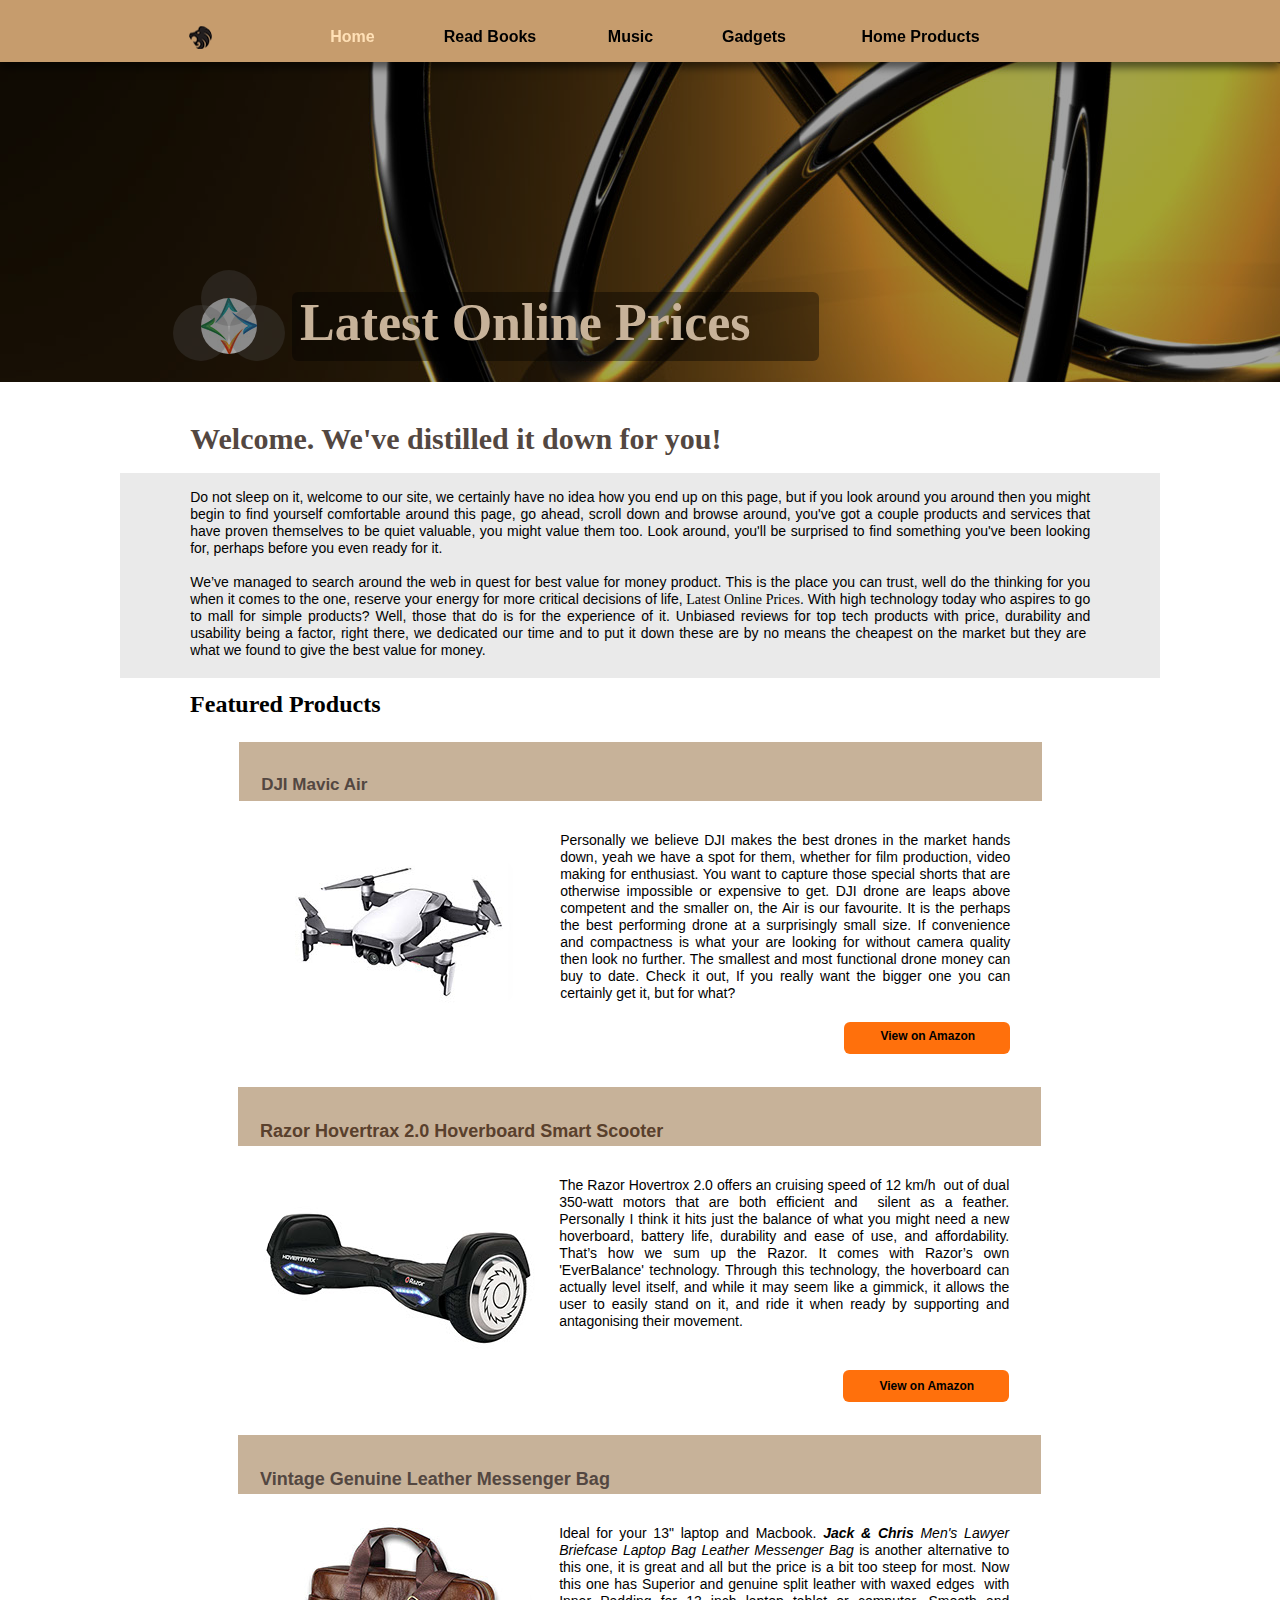
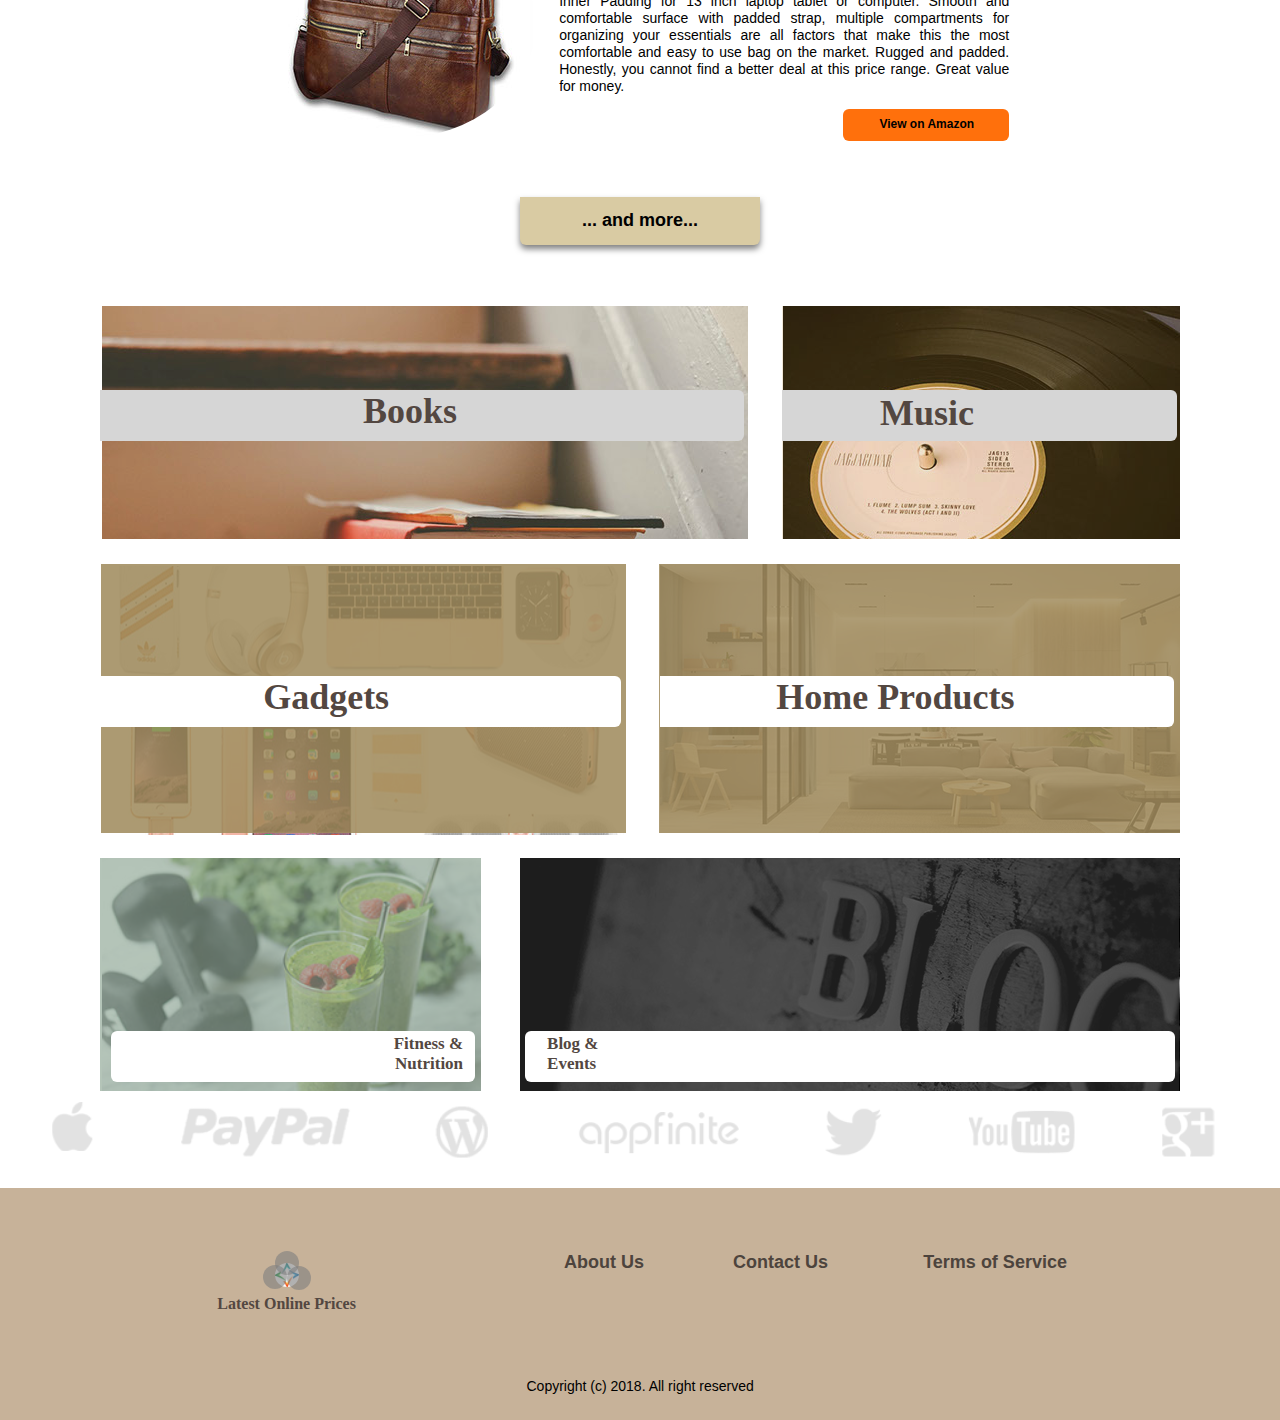
==== commit 5c87fc65: "v0.1 of site" ====
--- a/index.html
+++ b/index.html
@@ -3,6 +3,8 @@
  <head>
 
   <meta http-equiv="Content-type" content="text/html;charset=UTF-8"/>
+  <meta name="description" content="Latest Online Prices gives you the beast deals as value for money with supports as to what kind of situation is best for."/>
+  <meta name="keywords" content="Latest Online sale, reviews, dji mavic air drone, dji mavic pro drone, chuba garfield moganedi, buyer's guide, latest prices."/>
   <meta name="generator" content="2018.1.0.386"/>
   <meta name="viewport" content="width=device-width, initial-scale=1.0"/>
   
@@ -11,14 +13,15 @@
 document.documentElement.className = document.documentElement.className.replace(/\bnojs\b/g, 'js');
 
 // Check that all required assets are uploaded and up-to-date
-if(typeof Muse == "undefined") window.Muse = {}; window.Muse.assets = {"required":["museutils.js", "museconfig.js", "jquery.watch.js", "jquery.musemenu.js", "jquery.musepolyfill.bgsize.js", "require.js", "index.css"], "outOfDate":[]};
+if(typeof Muse == "undefined") window.Muse = {}; window.Muse.assets = {"required":["museutils.js", "museconfig.js", "jquery.musemenu.js", "jquery.musepolyfill.bgsize.js", "jquery.watch.js", "require.js", "index.css"], "outOfDate":[]};
 </script>
   
-  <title>Home</title>
+  <link rel="shortcut icon" href="images/favicon.ico?crc=4291645881"/>
+  <title>Home | Latest Online Prices</title>
   <!-- CSS -->
   <link rel="stylesheet" type="text/css" href="css/site_global.css?crc=444006867"/>
-  <link rel="stylesheet" type="text/css" href="css/master_a-master.css?crc=4090129664"/>
-  <link rel="stylesheet" type="text/css" href="css/index.css?crc=3896451466" id="pagesheet"/>
+  <link rel="stylesheet" type="text/css" href="css/master_a-master.css?crc=3883203617"/>
+  <link rel="stylesheet" type="text/css" href="css/index.css?crc=153094967" id="pagesheet"/>
   <!-- JS includes -->
   <!--[if lt IE 9]>
   <script src="scripts/html5shiv.js?crc=4241844378" type="text/javascript"></script>
@@ -26,33 +29,33 @@
    </head>
  <body>
 
-  <div class="clearfix borderbox" id="page"><!-- group -->
-   <div class="clearfix grpelem" id="ppu1595-3"><!-- column -->
-    <div class="clearfix colelem" id="pu1595-3"><!-- group -->
-     <div class="browser_width grpelem" id="u1595-3-bw">
-      <div class="clearfix" id="u1595-3"><!-- content -->
-       <p>&nbsp;</p>
-      </div>
-     </div>
-     <nav class="MenuBar clearfix grpelem" id="menuu171" data-sizePolicy="fixed" data-pintopage="page_fluidx"><!-- horizontal box -->
-      <div class="MenuItemContainer clearfix grpelem" id="u172"><!-- vertical box -->
-       <a class="nonblock nontext MenuItem MenuItemWithSubMenu MuseMenuActive rgba-background rounded-corners clearfix colelem" id="u173" href="index.html"><!-- horizontal box --><div class="MenuItemLabel NoWrap clearfix grpelem" id="u175-4" data-sizePolicy="fixed" data-pintopage="page_fixedLeft"><!-- content --><p>Home</p></div></a>
-      </div>
-      <div class="MenuItemContainer clearfix grpelem" id="u179"><!-- vertical box -->
-       <a class="nonblock nontext MenuItem MenuItemWithSubMenu rgba-background rounded-corners clearfix colelem" id="u182" href="books.html"><!-- horizontal box --><div class="MenuItemLabel NoWrap clearfix grpelem" id="u185-4" data-sizePolicy="fixed" data-pintopage="page_fixedLeft"><!-- content --><p>Books</p></div></a>
-      </div>
-      <div class="MenuItemContainer clearfix grpelem" id="u217"><!-- vertical box -->
-       <a class="nonblock nontext MenuItem MenuItemWithSubMenu rgba-background rounded-corners clearfix colelem" id="u218" href="music.html"><!-- horizontal box --><div class="MenuItemLabel NoWrap clearfix grpelem" id="u220-4" data-sizePolicy="fixed" data-pintopage="page_fixedLeft"><!-- content --><p>Music</p></div></a>
-      </div>
-      <div class="MenuItemContainer clearfix grpelem" id="u466"><!-- vertical box -->
-       <a class="nonblock nontext MenuItem MenuItemWithSubMenu rgba-background rounded-corners clearfix colelem" id="u469" href="gadgets.html"><!-- horizontal box --><div class="MenuItemLabel NoWrap clearfix grpelem" id="u472-4" data-sizePolicy="fixed" data-pintopage="page_fixedLeft"><!-- content --><p>Gadgets</p></div></a>
-      </div>
-      <div class="MenuItemContainer clearfix grpelem" id="u520"><!-- vertical box -->
-       <a class="nonblock nontext MenuItem MenuItemWithSubMenu rgba-background rounded-corners clearfix colelem" id="u521" href="home-products.html"><!-- horizontal box --><div class="MenuItemLabel NoWrap clearfix grpelem" id="u522-4" data-sizePolicy="fixed" data-pintopage="page_fixedLeft"><!-- content --><p>Home Products</p></div></a>
-      </div>
-     </nav>
-     <div class="museBGSize rounded-corners grpelem" id="u570"><!-- simple frame --></div>
-    </div>
+  <div class="rounded-corners clearfix borderbox" id="page"><!-- group -->
+   <div class="clearfix grpelem" id="pu11885"><!-- group -->
+    <div class="browser_width" id="u11885-bw">
+     <div class="shadow" id="u11885"><!-- simple frame --></div>
+    </div>
+    <nav class="MenuBar clearfix" id="menuu11886"><!-- horizontal box -->
+     <div class="MenuItemContainer clearfix grpelem" id="u11894"><!-- vertical box -->
+      <a class="nonblock nontext MenuItem MenuItemWithSubMenu MuseMenuActive clearfix colelem" id="u11897" href="index.html"><!-- horizontal box --><div class="MenuItemLabel NoWrap clearfix grpelem" id="u11900-4" data-sizePolicy="fixed" data-pintopage="page_fixedLeft"><!-- content --><p>Home</p></div></a>
+     </div>
+     <div class="MenuItemContainer clearfix grpelem" id="u11887"><!-- vertical box -->
+      <a class="nonblock nontext MenuItem MenuItemWithSubMenu rgba-background rounded-corners clearfix colelem" id="u11888" href="read-books.html"><!-- horizontal box --><div class="MenuItemLabel NoWrap clearfix grpelem" id="u11891-4" data-sizePolicy="fixed" data-pintopage="page_fixedLeft"><!-- content --><p>Read Books</p></div></a>
+     </div>
+     <div class="MenuItemContainer clearfix grpelem" id="u11901"><!-- vertical box -->
+      <a class="nonblock nontext MenuItem MenuItemWithSubMenu rgba-background rounded-corners clearfix colelem" id="u11902" href="music.html"><!-- horizontal box --><div class="MenuItemLabel NoWrap clearfix grpelem" id="u11904-4" data-sizePolicy="fixed" data-pintopage="page_fixedLeft"><!-- content --><p>Music</p></div></a>
+     </div>
+     <div class="MenuItemContainer clearfix grpelem" id="u11908"><!-- vertical box -->
+      <a class="nonblock nontext MenuItem MenuItemWithSubMenu rgba-background rounded-corners clearfix colelem" id="u11909" href="gadgets.html"><!-- horizontal box --><div class="MenuItemLabel NoWrap clearfix grpelem" id="u11911-4" data-sizePolicy="fixed" data-pintopage="page_fixedLeft"><!-- content --><p>Gadgets</p></div></a>
+     </div>
+     <div class="MenuItemContainer clearfix grpelem" id="u11915"><!-- vertical box -->
+      <a class="nonblock nontext MenuItem MenuItemWithSubMenu rgba-background rounded-corners clearfix colelem" id="u11916" href="home-products.html"><!-- horizontal box --><div class="MenuItemLabel NoWrap clearfix grpelem" id="u11919-4" data-sizePolicy="fixed" data-pintopage="page_fixedLeft"><!-- content --><p>Home Products</p></div></a>
+     </div>
+    </nav>
+    <div id="u11922-wrapper">
+     <div class="museBGSize rounded-corners" id="u11922"><!-- simple frame --></div>
+    </div>
+   </div>
+   <div class="clearfix grpelem" id="ppu94"><!-- column -->
     <div class="clearfix colelem" id="pu94"><!-- group -->
      <div class="browser_width grpelem" id="u94-bw">
       <div id="u94"><!-- group -->
@@ -71,38 +74,44 @@
        <div class="clearfix" id="u670_align_to_page">
         <div class="rgba-background rounded-corners clearfix grpelem" id="u1166"><!-- group -->
          <div class="clearfix grpelem" id="u155-4"><!-- content -->
-          <p>Latest Online Prices</p>
-         </div>
-        </div>
-       </div>
-      </div>
-     </div>
-    </div>
-    <div class="clearfix colelem" id="u1503-4"><!-- content -->
-     <p>Welcome to our site. The place you can trust for latest prices online. With high technology today who aspires to go to mall for simple products? Well, those that do is for the experience of it. Unbiased reviews for top tech products with price, durability and usability being a factor. So this are buy no means the cheapest on the market but they are&nbsp; what we found to give the best value for money.</p>
-    </div>
-    <div class="clearfix colelem" id="u1502-4"><!-- content -->
-     <p>Featured Products</p>
-    </div>
-    <div class="clearfix colelem" id="u162"><!-- column -->
-     <div class="position_content" id="u162_position_content">
+          <h1>Latest Online Prices</h1>
+         </div>
+        </div>
+       </div>
+      </div>
+     </div>
+    </div>
+    <div class="clearfix colelem" id="u11870"><!-- group -->
+     <div class="rgba-background clearfix grpelem" id="u11867"><!-- group -->
+      <div class="clearfix grpelem" id="u1503-9"><!-- content -->
+       <p>Do not sleep on it, welcome to our site, we certainly have no idea how you end up on this page, but if you look around you around then you might begin to find yourself comfortable around this page, go ahead, scroll down and browse around, you've got a couple products and services that have proven themselves to be quiet valuable, you might value them too. Look around, you'll be surprised to find something you've been looking for, perhaps before you even ready for it.</p>
+       <p>&nbsp;</p>
+       <p>We’ve managed to search around the web in quest for best value for money product. This is the place you can trust, well do the thinking for you when it comes to the one, reserve your energy for more critical decisions of life,<span id="u1503-5"> Latest Online Prices</span>. With high technology today who aspires to go to mall for simple products? Well, those that do is for the experience of it. Unbiased reviews for top tech products with price, durability and usability being a factor, right there, we dedicated our time and to put it down these are by no means the cheapest on the market but they are&nbsp; what we found to give the best value for money.</p>
+      </div>
+     </div>
+     <div class="clearfix grpelem" id="u11864-4"><!-- content -->
+      <h2>Welcome. We've distilled it down for you!</h2>
+     </div>
+    </div>
+    <div class="clearfix colelem" id="u162"><!-- group -->
+     <div class="clearfix grpelem" id="u11873"><!-- column -->
+      <div class="clearfix colelem" id="u1502-4"><!-- content -->
+       <h2>Featured Products</h2>
+      </div>
       <div class="clearfix colelem" id="u849"><!-- group -->
        <div class="grpelem" id="u855"><!-- simple frame --></div>
        <div class="clearfix grpelem" id="u856"><!-- column -->
-        <div class="clearfix colelem" id="u854-4"><!-- content -->
-         <p>DJI Mavic Pro and Air</p>
-        </div>
+        <a class="nonblock nontext clearfix colelem" id="u854-4" href="https://amzn.to/2rkl4p4" target="_blank" title="View Product on Amazon"><!-- content --><h3>DJI Mavic Air</h3></a>
         <div class="clearfix colelem" id="pu857"><!-- group -->
-         <div class="museBGSize rounded-corners grpelem" id="u857"><!-- simple frame --></div>
+         <a class="nonblock nontext museBGSize rounded-corners grpelem" id="u857" href="https://amzn.to/2rkl4p4" target="_blank" title="View Product on Amazon"><!-- simple frame --></a>
          <div class="clearfix grpelem" id="pu850-4"><!-- column -->
           <div class="clearfix colelem" id="u850-4"><!-- content -->
-           <p>Personally I think DJI makes the best drones in the market, whether for film production, video making for enthusiast. You want to capture those special shorts</p>
+           <p>Personally we believe DJI makes the best drones in the market hands down, yeah we have a spot for them, whether for film production, video making for enthusiast. You want to capture those special shorts that are otherwise impossible or expensive to get. DJI drone are leaps above competent and the smaller on, the Air is our favourite. It is the perhaps the best performing drone at a surprisingly small size. If convenience and compactness is what your are looking for without camera quality then look no further. The smallest and most functional drone money can buy to date. Check it out, If you really want the bigger one you can certainly get it, but for what?</p>
           </div>
           <div class="clearfix colelem" id="u851"><!-- group -->
-           <div class="rounded-corners clearfix grpelem" id="u852"><!-- group -->
-            <div class="clearfix grpelem" id="u853-4"><!-- content -->
-             <p>View on Amazon</p>
-            </div>
+           <div class="pointer_cursor rounded-corners clearfix grpelem" id="u852" title="View product on Amazon"><!-- group -->
+            <a class="block" target="_blank" href="https://amzn.to/2rkl4p4"><!-- Block link tag --></a>
+            <a class="nonblock nontext clearfix grpelem" id="u853-4" href="https://amzn.to/2rkl4p4" target="_blank" title="View product on Amazon"><!-- content --><p>View on Amazon</p></a>
            </div>
           </div>
          </div>
@@ -112,20 +121,17 @@
       <div class="clearfix colelem" id="u858"><!-- group -->
        <div class="grpelem" id="u861"><!-- simple frame --></div>
        <div class="clearfix grpelem" id="u860"><!-- column -->
-        <div class="clearfix colelem" id="u859-4"><!-- content -->
-         <p>Hover Boards</p>
-        </div>
+        <a class="nonblock nontext clearfix colelem" id="u859-4" href="https://amzn.to/2DW38Zw" target="_blank" title="View Product on Amazon"><!-- content --><h3>Razor Hovertrax 2.0 Hoverboard Smart Scooter</h3></a>
         <div class="clearfix colelem" id="pu862"><!-- group -->
-         <div class="museBGSize rounded-corners grpelem" id="u862"><!-- simple frame --></div>
+         <a class="nonblock nontext museBGSize rounded-corners grpelem" id="u862" href="https://amzn.to/2DW38Zw" target="_blank" title="View Product on Amazon"><!-- simple frame --></a>
          <div class="clearfix grpelem" id="pu863-4"><!-- column -->
           <div class="clearfix colelem" id="u863-4"><!-- content -->
-           <p>Personally I think DJI makes the best drones in the market, whether for film production, video making for enthusiast. You want to capture those special shorts</p>
+           <p>The Razor Hovertrox 2.0 offers an cruising speed of 12 km/h&nbsp; out of dual 350-watt motors that are both efficient and&nbsp; silent as a feather. Personally I think it hits just the balance of what you might need a new hoverboard, battery life, durability and ease of use, and affordability. That’s how we sum up the Razor. It comes with Razor’s own 'EverBalance' technology. Through this technology, the hoverboard can actually level itself, and while it may seem like a gimmick, it allows the user to easily stand on it, and ride it when ready by supporting and antagonising their movement.</p>
           </div>
           <div class="clearfix colelem" id="u864"><!-- group -->
-           <div class="rounded-corners clearfix grpelem" id="u866"><!-- group -->
-            <div class="clearfix grpelem" id="u865-4"><!-- content -->
-             <p>View on Amazon</p>
-            </div>
+           <div class="pointer_cursor rounded-corners clearfix grpelem" id="u866" title="View Product on Amazon"><!-- group -->
+            <a class="block" target="_blank" href="https://amzn.to/2DW38Zw"><!-- Block link tag --></a>
+            <a class="nonblock nontext clearfix grpelem" id="u865-4" href="https://amzn.to/2DW38Zw" target="_blank" title="View Product on Amazon"><!-- content --><p>View on Amazon</p></a>
            </div>
           </div>
          </div>
@@ -135,74 +141,128 @@
       <div class="clearfix colelem" id="u867"><!-- group -->
        <div class="grpelem" id="u873"><!-- simple frame --></div>
        <div class="clearfix grpelem" id="u875"><!-- column -->
-        <div class="clearfix colelem" id="u872-4"><!-- content -->
-         <p>Genuine Leather Messenger Bag</p>
-        </div>
+        <a class="nonblock nontext clearfix colelem" id="u872-4" href="https://amzn.to/2SsZsm0" target="_blank"><!-- content --><h3>Vintage Genuine Leather Messenger Bag</h3></a>
         <div class="clearfix colelem" id="pu874"><!-- group -->
          <div class="museBGSize rounded-corners grpelem" id="u874"><!-- simple frame --></div>
-         <div class="clearfix grpelem" id="pu871-4"><!-- column -->
-          <div class="clearfix colelem" id="u871-4"><!-- content -->
-           <p>Personally I think DJI makes the best drones in the market, whether for film production, video making for enthusiast. You want to capture those special shorts</p>
+         <div class="clearfix grpelem" id="pu871-7"><!-- column -->
+          <div class="clearfix colelem" id="u871-7"><!-- content -->
+           <p>Ideal for your 13&quot; laptop and Macbook. <span id="u871-2">Jack &amp; Chris </span><span id="u871-3">Men's Lawyer Briefcase Laptop Bag Leather Messenger Bag </span>is another alternative to this one, it is great and all but the price is a bit too steep for most. Now this one has Superior and genuine split leather with waxed edges&nbsp; with Inner Padding for 13 inch laptop tablet or computer. Smooth and comfortable surface with padded strap, multiple compartments for organizing your essentials are all factors that make this the most comfortable and easy to use bag on the market. Rugged and padded. Honestly, you cannot find a better deal at this price range. Great value for money.</p>
           </div>
           <div class="clearfix colelem" id="u868"><!-- group -->
-           <div class="rounded-corners clearfix grpelem" id="u869"><!-- group -->
-            <div class="clearfix grpelem" id="u870-4"><!-- content -->
-             <p>View on Amazon</p>
-            </div>
+           <div class="pointer_cursor rounded-corners clearfix grpelem" id="u869"><!-- group -->
+            <a class="block" href="https://amzn.to/2SsZsm0"><!-- Block link tag --></a>
+            <a class="nonblock nontext clearfix grpelem" id="u870-4" href="https://amzn.to/2SsZsm0"><!-- content --><p>View on Amazon</p></a>
            </div>
           </div>
          </div>
         </div>
        </div>
       </div>
-      <div class="rounded-corners clearfix colelem" id="u960"><!-- group -->
-       <div class="clearfix grpelem" id="u963-4"><!-- content -->
-        <p>... and more!</p>
-       </div>
-      </div>
-     </div>
-    </div>
-    <div class="clearfix colelem" id="u966"><!-- column -->
-     <div class="clearfix colelem" id="pu975"><!-- group -->
-      <div class="museBGSize clearfix grpelem" id="u975"><!-- group -->
-       <a class="nonblock nontext rgba-background clearfix grpelem" id="u1297" href="books.html"><!-- group --><div class="clearfix grpelem" id="u1224"><!-- group --><div class="rounded-corners clearfix grpelem" id="u1141"><!-- group --><div class="clearfix grpelem" id="u1024-4"><!-- content --><p>Books</p></div></div></div></a>
-      </div>
-      <div class="museBGSize clearfix grpelem" id="u984"><!-- group -->
-       <a class="nonblock nontext rgba-background clearfix grpelem" id="u1303" href="music.html"><!-- group --><div class="clearfix grpelem" id="u1221"><!-- group --><div class="rounded-corners clearfix grpelem" id="u1144"><!-- group --><div class="clearfix grpelem" id="u1035-4"><!-- content --><p>Music</p></div></div></div></a>
-      </div>
-     </div>
-     <div class="clearfix colelem" id="pu987"><!-- group -->
-      <div class="museBGSize clearfix grpelem" id="u987"><!-- group -->
-       <a class="nonblock nontext rgba-background clearfix grpelem" id="u1138" href="gadgets.html"><!-- group --><div class="clearfix grpelem" id="u1227"><!-- group --><div class="rounded-corners clearfix grpelem" id="u1147"><!-- group --><div class="clearfix grpelem" id="u1046-4"><!-- content --><p>Gadgets</p></div></div></div></a>
-      </div>
-      <div class="museBGSize clearfix grpelem" id="u990"><!-- group -->
-       <div class="clearfix grpelem" id="u1230"><!-- group -->
-        <div class="pointer_cursor rgba-background clearfix grpelem" id="u1285"><!-- group -->
-         <a class="block" href="home-products.html"><!-- Block link tag --></a>
-         <div class="pointer_cursor rounded-corners clearfix grpelem" id="u1150"><!-- group -->
-          <a class="block" href="home-products.html"><!-- Block link tag --></a>
-          <a class="nonblock nontext clearfix grpelem" id="u1065-4" href="home-products.html"><!-- content --><p>Home Products</p></a>
-         </div>
-        </div>
-       </div>
-      </div>
-     </div>
-     <div class="clearfix colelem" id="pu993"><!-- group -->
-      <div class="museBGSize clearfix grpelem" id="u993"><!-- group -->
-       <a class="nonblock nontext rgba-background clearfix grpelem" id="u1288" href="fitness-and-nutrition.html"><!-- group --><div class="clearfix grpelem" id="u1233"><!-- group --><div class="rounded-corners clearfix grpelem" id="u1153"><!-- group --><div class="clearfix grpelem" id="u1156-4"><!-- content --><p>Fitness &amp; Nutrition</p></div></div></div></a>
-      </div>
-      <div class="museBGSize clearfix grpelem" id="u996"><!-- group -->
-       <a class="nonblock nontext rgba-background clearfix grpelem" id="u1291" href="blog-and-events.html"><!-- group --><div class="clearfix grpelem" id="u1236"><!-- group --><div class="rounded-corners clearfix grpelem" id="u1159"><!-- group --><div class="clearfix grpelem" id="u1162-4"><!-- content --><p>Blog &amp; Events</p></div></div></div></a>
-      </div>
-     </div>
-    </div>
+     </div>
+    </div>
+    <div class="clearfix colelem" id="u11141"><!-- group -->
+     <div class="shadow rounded-corners clearfix grpelem" id="u11135"><!-- group -->
+      <div class="clearfix grpelem" id="u11136-4"><!-- content -->
+       <p>... and more...</p>
+      </div>
+     </div>
+    </div>
+    <div class="clearfix colelem" id="pu966"><!-- group -->
+     <div class="grpelem" id="u966"><!-- simple frame --></div>
+     <div class="clearfix grpelem" id="u11876"><!-- column -->
+      <div class="clearfix colelem" id="pu1224"><!-- group -->
+       <div class="clearfix grpelem" id="u1224"><!-- group -->
+        <div class="museBGSize grpelem" id="u975"><!-- simple frame -->
+         <div class="fluid_height_spacer"></div>
+        </div>
+        <a class="nonblock nontext rgba-background grpelem" id="u1297" href="read-books.html"><!-- simple frame --><div class="fluid_height_spacer"></div></a>
+        <div class="rounded-corners grpelem" id="u1141"><!-- simple frame -->
+         <div class="fluid_height_spacer"></div>
+        </div>
+        <div class="clearfix grpelem" id="u1024-4"><!-- content -->
+         <p>Books</p>
+        </div>
+       </div>
+       <div class="museBGSize grpelem" id="u984"><!-- simple frame -->
+        <div class="fluid_height_spacer"></div>
+       </div>
+       <a class="nonblock nontext rgba-background grpelem" id="u1303" href="music.html"><!-- simple frame --><div class="fluid_height_spacer"></div></a>
+       <div class="clearfix grpelem" id="u1221"><!-- group -->
+        <div class="rounded-corners grpelem" id="u1144"><!-- simple frame -->
+         <div class="fluid_height_spacer"></div>
+        </div>
+        <div class="clearfix grpelem" id="u1035-4"><!-- content -->
+         <p>Music</p>
+        </div>
+       </div>
+      </div>
+      <div class="clearfix colelem" id="ppu990"><!-- group -->
+       <div class="clearfix grpelem" id="pu990"><!-- group -->
+        <div class="museBGSize grpelem" id="u990"><!-- simple frame -->
+         <div class="fluid_height_spacer"></div>
+        </div>
+        <div class="clearfix grpelem" id="u1230"><!-- group -->
+         <a class="nonblock nontext rgba-background grpelem" id="u1285" href="home-products.html"><!-- simple frame --><div class="fluid_height_spacer"></div></a>
+         <a class="nonblock nontext rounded-corners grpelem" id="u1150" href="home-products.html"><!-- simple frame --><div class="fluid_height_spacer"></div></a>
+         <a class="nonblock nontext clearfix grpelem" id="u1065-4" href="home-products.html"><!-- content --><p>Home Products</p></a>
+        </div>
+       </div>
+       <div class="museBGSize grpelem" id="u987"><!-- simple frame -->
+        <div class="fluid_height_spacer"></div>
+       </div>
+       <a class="nonblock nontext rgba-background grpelem" id="u1138" href="gadgets.html"><!-- simple frame --><div class="fluid_height_spacer"></div></a>
+       <div class="clearfix grpelem" id="u1227"><!-- group -->
+        <div class="rounded-corners grpelem" id="u1147"><!-- simple frame -->
+         <div class="fluid_height_spacer"></div>
+        </div>
+        <div class="clearfix grpelem" id="u1046-4"><!-- content -->
+         <p>Gadgets</p>
+        </div>
+       </div>
+      </div>
+      <div class="clearfix colelem" id="ppu996"><!-- group -->
+       <div class="clearfix grpelem" id="pu996"><!-- group -->
+        <div class="museBGSize grpelem" id="u996"><!-- simple frame -->
+         <div class="fluid_height_spacer"></div>
+        </div>
+        <a class="nonblock nontext rgba-background grpelem" id="u1291" href="blog-and-events.html"><!-- simple frame --><div class="fluid_height_spacer"></div></a>
+        <div class="clearfix grpelem" id="u1236"><!-- group -->
+         <div class="rounded-corners grpelem" id="u1159"><!-- simple frame -->
+          <div class="fluid_height_spacer"></div>
+         </div>
+         <div class="clearfix grpelem" id="u1162-4"><!-- content -->
+          <p>Blog &amp; Events</p>
+         </div>
+        </div>
+       </div>
+       <div class="museBGSize grpelem" id="u993"><!-- simple frame -->
+        <div class="fluid_height_spacer"></div>
+       </div>
+       <a class="nonblock nontext rgba-background grpelem" id="u1288" href="fitness-and-nutrition.html"><!-- simple frame --><div class="fluid_height_spacer"></div></a>
+       <div class="clearfix grpelem" id="u1233"><!-- group -->
+        <div class="rounded-corners grpelem" id="u1153"><!-- simple frame -->
+         <div class="fluid_height_spacer"></div>
+        </div>
+        <div class="clearfix grpelem" id="u1156-4"><!-- content -->
+         <p>Fitness &amp; Nutrition</p>
+        </div>
+       </div>
+      </div>
+     </div>
+    </div>
+    <div class="browser_width colelem" id="u103-bw">
+     <div id="u103"><!-- simple frame --></div>
+    </div>
+   </div>
+   <div class="verticalspacer" data-offset-top="2694" data-content-above-spacer="2959" data-content-below-spacer="61" data-sizePolicy="fixed" data-pintopage="page_fixedLeft"></div>
+   <div class="clearfix grpelem" id="pu1169"><!-- column -->
     <div class="browser_width colelem" id="u1169-bw">
      <div class="museBGSize" id="u1169"><!-- simple frame --></div>
     </div>
     <div class="browser_width colelem" id="u97-bw">
      <div id="u97"><!-- group -->
       <div class="clearfix" id="u97_align_to_page">
-       <div class="clearfix grpelem" id="pu1187"><!-- column -->
+       <div class="clearfix grpelem" id="u10648"><!-- column -->
         <div class="clearfix colelem" id="u1187"><!-- group -->
          <div class="museBGSize rounded-corners clearfix grpelem" id="u1191"><!-- group -->
           <div class="rgba-background rounded-corners grpelem" id="u1189"><!-- simple frame --></div>
@@ -214,25 +274,22 @@
          <p>Latest Online Prices</p>
         </div>
        </div>
-       <div class="clearfix grpelem" id="u969-4"><!-- content -->
-        <p>About Us</p>
-       </div>
-       <div class="clearfix grpelem" id="u970-4"><!-- content -->
-        <p>Contact Us</p>
-       </div>
-       <div class="clearfix grpelem" id="u5617-4"><!-- content -->
-        <p>Terms of Service</p>
-       </div>
-      </div>
-     </div>
-    </div>
-   </div>
-   <div class="verticalspacer" data-offset-top="2585" data-content-above-spacer="2959" data-content-below-spacer="61" data-sizePolicy="fixed" data-pintopage="page_fixedLeft"></div>
-   <div class="browser_width grpelem" id="u103-bw">
-    <div id="u103"><!-- group -->
-     <div class="clearfix" id="u103_align_to_page">
-      <div class="clearfix grpelem" id="u109-4"><!-- content -->
-       <p>Copyright (c) 2018. All right reserved</p>
+       <div class="clearfix grpelem" id="pu10651"><!-- column -->
+        <div class="clearfix colelem" id="u10651"><!-- group -->
+         <div class="clearfix grpelem" id="u969-4"><!-- content -->
+          <p>About Us</p>
+         </div>
+         <div class="clearfix grpelem" id="u970-4"><!-- content -->
+          <p>Contact Us</p>
+         </div>
+         <div class="clearfix grpelem" id="u5617-4"><!-- content -->
+          <p>Terms of Service</p>
+         </div>
+        </div>
+        <div class="clearfix colelem" id="u109-4"><!-- content -->
+         <p>Copyright (c) 2018. All right reserved</p>
+        </div>
+       </div>
       </div>
      </div>
     </div>
@@ -249,7 +306,7 @@
 k[1]:null,k=k&&k[2]?k[2]:null;switch(k.toLowerCase()){case "css":i=i.replace(/\W/gi,"_").replace(/^([^a-z])/gi,"_$1");g.className+=" "+i;i=a(d(g,"color"));k=a(d(g,"backgroundColor"));i!=0||k!=0?(Muse.assets.required.splice(j,1),"undefined"!=typeof b[l]&&(i!=b[l]>>>24||k!=(b[l]&16777215))&&Muse.assets.outOfDate.push(l)):j++;g.className="version";break;case "js":j++;break;default:throw Error("Unsupported file type: "+k);}}c?c().jquery!="1.8.3"&&Muse.assets.outOfDate.push("jquery-1.8.3.min.js"):Muse.assets.required.push("jquery-1.8.3.min.js");
 g.parentNode.removeChild(g);if(Muse.assets.outOfDate.length||Muse.assets.required.length)g="Some files on the server may be missing or incorrect. Clear browser cache and try again. If the problem persists please contact website author.",f&&Muse.assets.outOfDate.length&&(g+="\nOut of date: "+Muse.assets.outOfDate.join(",")),f&&Muse.assets.required.length&&(g+="\nMissing: "+Muse.assets.required.join(",")),suppressMissingFileError?(g+="\nUse SuppressMissingFileError key in AppPrefs.xml to show missing file error pop up.",console.log(g)):alert(g)};location&&location.search&&location.search.match&&location.search.match(/muse_debug/gi)?
 setTimeout(function(){f(!0)},5E3):f()}};
-var muse_init=function(){require.config({baseUrl:""});require(["jquery","museutils","whatinput","jquery.watch","jquery.musemenu","jquery.musepolyfill.bgsize"],function(c){var $ = c;$(document).ready(function(){try{
+var muse_init=function(){require.config({baseUrl:""});require(["jquery","museutils","whatinput","jquery.musemenu","jquery.musepolyfill.bgsize","jquery.watch"],function(c){var $ = c;$(document).ready(function(){try{
 window.Muse.assets.check($);/* body */
 Muse.Utils.transformMarkupToFixBrowserProblemsPreInit();/* body */
 Muse.Utils.prepHyperlinks(true);/* body */
--- a/css/master_a-master.css
+++ b/css/master_a-master.css
@@ -1 +1 @@
-#u172,#u173{background-color:transparent;}#u173:hover{background-color:#C6C6C6;background-color:rgba(153,153,153,0.55);border-radius:6px;-pie-background:rgba(153,153,153,0.55);}#u173:active{background-color:#ADADAD;background-color:rgba(107,107,107,0.55);border-radius:6px;-pie-background:rgba(107,107,107,0.55);}#u175-4{border-width:0px;border-color:transparent;background-color:transparent;line-height:19px;font-size:16px;text-align:center;color:#000000;font-family:Verdana, Tahoma, Geneva, sans-serif;font-weight:bold;}#u179,#u182{background-color:transparent;}#u182:hover{background-color:#C6C6C6;background-color:rgba(153,153,153,0.55);border-radius:6px;-pie-background:rgba(153,153,153,0.55);}#u182:active{background-color:#ADADAD;background-color:rgba(107,107,107,0.55);border-radius:6px;-pie-background:rgba(107,107,107,0.55);}#u185-4{border-width:0px;border-color:transparent;background-color:transparent;line-height:19px;font-size:16px;text-align:center;color:#000000;font-family:Verdana, Tahoma, Geneva, sans-serif;font-weight:bold;}#u217,#u218{background-color:transparent;}#u218:hover{background-color:#C6C6C6;background-color:rgba(153,153,153,0.55);border-radius:6px;-pie-background:rgba(153,153,153,0.55);}#u218:active{background-color:#ADADAD;background-color:rgba(107,107,107,0.55);border-radius:6px;-pie-background:rgba(107,107,107,0.55);}#u220-4{border-width:0px;border-color:transparent;background-color:transparent;line-height:19px;font-size:16px;text-align:center;color:#000000;font-family:Verdana, Tahoma, Geneva, sans-serif;font-weight:bold;}#u466,#u469{background-color:transparent;}#u469:hover{background-color:#C6C6C6;background-color:rgba(153,153,153,0.55);border-radius:6px;-pie-background:rgba(153,153,153,0.55);}#u469:active{background-color:#ADADAD;background-color:rgba(107,107,107,0.55);border-radius:6px;-pie-background:rgba(107,107,107,0.55);}#u472-4{border-width:0px;border-color:transparent;background-color:transparent;line-height:19px;font-size:16px;text-align:center;color:#000000;font-family:Verdana, Tahoma, Geneva, sans-serif;font-weight:bold;}#u520,#u521{background-color:transparent;}#u521:hover{background-color:#C6C6C6;background-color:rgba(153,153,153,0.55);border-radius:6px;-pie-background:rgba(153,153,153,0.55);}#u521:active{background-color:#ADADAD;background-color:rgba(107,107,107,0.55);border-radius:6px;-pie-background:rgba(107,107,107,0.55);}#u173.MuseMenuActive,#u182.MuseMenuActive,#u218.MuseMenuActive,#u469.MuseMenuActive,#u521.MuseMenuActive{background-color:transparent;border-radius:0px;}#u522-4{border-width:0px;border-color:transparent;background-color:transparent;line-height:19px;font-size:16px;text-align:center;color:#000000;font-family:Verdana, Tahoma, Geneva, sans-serif;font-weight:bold;}#u173.MuseMenuActive #u175-4 p,#u182.MuseMenuActive #u185-4 p,#u218.MuseMenuActive #u220-4 p,#u469.MuseMenuActive #u472-4 p,#u521.MuseMenuActive #u522-4 p{color:#FFE0B6;visibility:inherit;font-family:Helvetica, Helvetica Neue, Arial, sans-serif;}.MenuItem{cursor:pointer;}#u570{opacity:1;-ms-filter:"progid:DXImageTransform.Microsoft.Alpha(Opacity=100)";filter:alpha(opacity=100);border-radius:50%;background:transparent url("../images/north.png?crc=4056795061") no-repeat center center;background-size:cover;}#u94{opacity:1;-ms-filter:"progid:DXImageTransform.Microsoft.Alpha(Opacity=100)";filter:alpha(opacity=100);background:#C7B299 url("../images/abstract-background-17.jpg?crc=535400933") no-repeat center center;}#u94:hover{background-repeat:no-repeat;background-position:center center;background-size:cover;}#u581{background-color:#D8D8D8;background-color:rgba(127,127,127,0.3);border-radius:50%;-pie-background:rgba(127,127,127,0.3);}#u584{background-color:#D8D8D8;background-color:rgba(127,127,127,0.3);border-radius:50%;-pie-background:rgba(127,127,127,0.3);}#u587{background-color:#D8D8D8;background-color:rgba(127,127,127,0.3);border-radius:50%;-pie-background:rgba(127,127,127,0.3);}#u670{background-color:#A3A3A3;background-color:rgba(0,0,0,0.36);-pie-background:rgba(0,0,0,0.36);}#u1166{background-color:#999999;background-color:rgba(0,0,0,0.4);border-radius:6px;-pie-background:rgba(0,0,0,0.4);}#u155-4{background-color:transparent;font-size:52px;color:#C7B299;line-height:62px;font-family:Comic Sans, Comic Sans MS, cursive;font-weight:bold;}#u162,#u966{background-color:transparent;}#u1169{opacity:1;-ms-filter:"progid:DXImageTransform.Microsoft.Alpha(Opacity=100)";filter:alpha(opacity=100);background:transparent url("../images/tech-logos.png?crc=24995554") no-repeat left center;background-size:cover;}#u97{background-color:#C7B299;}#menuu171,#u1184,#u1187{border-width:0px;border-color:transparent;background-color:transparent;}#u112,#u1191{opacity:1;-ms-filter:"progid:DXImageTransform.Microsoft.Alpha(Opacity=100)";filter:alpha(opacity=100);border-radius:50%;background:transparent url("../images/north-star-logo_star_color.jpg?crc=49944053") no-repeat center center;background-size:cover;}#u1189{background-color:#B0B0B0;background-color:rgba(127,127,127,0.61);border-radius:50%;-pie-background:rgba(127,127,127,0.61);}#u1188{background-color:#B0B0B0;background-color:rgba(127,127,127,0.61);border-radius:50%;-pie-background:rgba(127,127,127,0.61);}#u1190{background-color:#B0B0B0;background-color:rgba(127,127,127,0.61);border-radius:50%;-pie-background:rgba(127,127,127,0.61);}#u1205-4{background-color:transparent;line-height:19px;font-size:16px;text-align:center;color:#534741;font-family:Comic Sans, Comic Sans MS, cursive;font-weight:bold;}#u969-4,#u970-4,#u5617-4{background-color:transparent;font-size:18px;color:#4D443D;line-height:22px;font-weight:bold;}#u1595-3,#u103{background-color:#998675;}#u94_align_to_page,#u670_align_to_page,#u97_align_to_page,#u103_align_to_page{max-width:1080px;}#u109-4{background-color:transparent;text-align:center;}+#u94{opacity:1;-ms-filter:"progid:DXImageTransform.Microsoft.Alpha(Opacity=100)";filter:alpha(opacity=100);background:#C7B299 url("../images/abstract-background-17.jpg?crc=535400933") no-repeat center center;}#u94:hover{background-repeat:no-repeat;background-position:center center;background-size:cover;}#u581{background-color:#D8D8D8;background-color:rgba(127,127,127,0.3);border-radius:50%;-pie-background:rgba(127,127,127,0.3);}#u584{background-color:#D8D8D8;background-color:rgba(127,127,127,0.3);border-radius:50%;-pie-background:rgba(127,127,127,0.3);}#u587{background-color:#D8D8D8;background-color:rgba(127,127,127,0.3);border-radius:50%;-pie-background:rgba(127,127,127,0.3);}#u670{background-color:#A3A3A3;background-color:rgba(0,0,0,0.36);-pie-background:rgba(0,0,0,0.36);}#u1166{background-color:#999999;background-color:rgba(0,0,0,0.4);border-radius:6px;-pie-background:rgba(0,0,0,0.4);}#u155-4{background-color:transparent;line-height:62px;font-size:52px;color:#C7B299;font-family:Comic Sans, Comic Sans MS, cursive;font-weight:bold;}#u162,#u966{background-color:transparent;}#u1169{opacity:1;-ms-filter:"progid:DXImageTransform.Microsoft.Alpha(Opacity=100)";filter:alpha(opacity=100);background:transparent url("../images/tech-logos.png?crc=24995554") no-repeat left center;background-size:cover;}#u97{background-color:#C7B299;}#u94_align_to_page,#u670_align_to_page,#u97_align_to_page{max-width:1080px;}#u112,#u1191{opacity:1;-ms-filter:"progid:DXImageTransform.Microsoft.Alpha(Opacity=100)";filter:alpha(opacity=100);border-radius:50%;background:transparent url("../images/north-star-logo_star_color.jpg?crc=49944053") no-repeat center center;background-size:cover;}#u1189{background-color:#B0B0B0;background-color:rgba(127,127,127,0.61);border-radius:50%;-pie-background:rgba(127,127,127,0.61);}#u1188{background-color:#B0B0B0;background-color:rgba(127,127,127,0.61);border-radius:50%;-pie-background:rgba(127,127,127,0.61);}#u1190{background-color:#B0B0B0;background-color:rgba(127,127,127,0.61);border-radius:50%;-pie-background:rgba(127,127,127,0.61);}#u1205-4{background-color:transparent;line-height:19px;font-size:16px;text-align:center;color:#534741;font-family:Comic Sans, Comic Sans MS, cursive;font-weight:bold;}#u1184,#u10648,#u1187,#u10651{border-width:0px;border-color:transparent;background-color:transparent;}#u969-4,#u970-4,#u5617-4{background-color:transparent;line-height:22px;font-size:18px;color:#4D443D;font-weight:bold;}#u109-4{background-color:transparent;text-align:center;}--- a/css/index.css
+++ b/css/index.css
@@ -1 +1 @@
-.version.index{color:#0000E8;background-color:#3F218A;}#page{z-index:1;min-height:500px;background-image:none;border-width:0px;border-color:#000000;background-color:transparent;width:100%;max-width:1080px;margin-left:auto;margin-right:auto;}#ppu1595-3{z-index:0;margin-right:-10000px;width:100%;}#pu1595-3{z-index:6;width:100%;}.js body{visibility:hidden;}.js body.initialized{visibility:visible;}#u1595-3,#u1595-3-bw{z-index:6;min-height:62px;}#menuu171{z-index:13;width:833px;height:34px;position:relative;margin-right:-10000px;margin-top:20px;left:18.52%;}#u172{width:144px;min-height:34px;position:relative;margin-right:-10000px;}#u173{width:144px;padding-bottom:15px;position:relative;}#u173:hover{width:144px;min-height:0px;margin:0px;}#u173:active{width:144px;min-height:0px;margin:0px;}#u173.MuseMenuActive{width:144px;min-height:0px;margin:0px;}#u175-4{width:54px;min-height:19px;position:relative;margin-right:-10000px;top:7px;left:45px;}#u173:hover #u175-4{padding-top:0px;padding-bottom:0px;min-height:19px;width:54px;margin:0px -10000px 0px 0px;}#u173:active #u175-4{padding-top:0px;padding-bottom:0px;min-height:19px;width:54px;margin:0px -10000px 0px 0px;}#u173.MuseMenuActive #u175-4{padding-top:0px;padding-bottom:0px;min-height:19px;width:54px;margin:0px -10000px 0px 0px;}#u179{width:146px;min-height:34px;position:relative;margin-right:-10000px;left:146px;}#u182{width:146px;padding-bottom:15px;position:relative;}#u182:hover{width:146px;min-height:0px;margin:0px;}#u182:active{width:146px;min-height:0px;margin:0px;}#u182.MuseMenuActive{width:146px;min-height:0px;margin:0px;}#u185-4{width:56px;min-height:19px;position:relative;margin-right:-10000px;top:7px;left:45px;}#u182:hover #u185-4{padding-top:0px;padding-bottom:0px;min-height:19px;width:56px;margin:0px -10000px 0px 0px;}#u182:active #u185-4{padding-top:0px;padding-bottom:0px;min-height:19px;width:56px;margin:0px -10000px 0px 0px;}#u182.MuseMenuActive #u185-4{padding-top:0px;padding-bottom:0px;min-height:19px;width:56px;margin:0px -10000px 0px 0px;}#u217{width:141px;min-height:34px;position:relative;margin-right:-10000px;left:295px;}#u218{width:141px;padding-bottom:15px;position:relative;}#u218:hover{width:141px;min-height:0px;margin:0px;}#u218:active{width:141px;min-height:0px;margin:0px;}#u218.MuseMenuActive{width:141px;min-height:0px;margin:0px;}#u220-4{width:51px;min-height:19px;position:relative;margin-right:-10000px;top:7px;left:45px;}#u218:hover #u220-4{padding-top:0px;padding-bottom:0px;min-height:19px;width:51px;margin:0px -10000px 0px 0px;}#u218:active #u220-4{padding-top:0px;padding-bottom:0px;min-height:19px;width:51px;margin:0px -10000px 0px 0px;}#u218.MuseMenuActive #u220-4{padding-top:0px;padding-bottom:0px;min-height:19px;width:51px;margin:0px -10000px 0px 0px;}#u466{width:165px;min-height:34px;position:relative;margin-right:-10000px;left:438px;}#u469{width:165px;padding-bottom:15px;position:relative;}#u469:hover{width:165px;min-height:0px;margin:0px;}#u469:active{width:165px;min-height:0px;margin:0px;}#u469.MuseMenuActive{width:165px;min-height:0px;margin:0px;}#u472-4{width:76px;min-height:19px;position:relative;margin-right:-10000px;top:7px;left:44px;}#u469:hover #u472-4{padding-top:0px;padding-bottom:0px;min-height:19px;width:76px;margin:0px -10000px 0px 0px;}#u469:active #u472-4{padding-top:0px;padding-bottom:0px;min-height:19px;width:76px;margin:0px -10000px 0px 0px;}#u469.MuseMenuActive #u472-4{padding-top:0px;padding-bottom:0px;min-height:19px;width:76px;margin:0px -10000px 0px 0px;}#u520{width:228px;min-height:34px;position:relative;margin-right:-10000px;left:605px;}#u521{width:228px;padding-bottom:15px;position:relative;}#u521:hover{width:228px;min-height:0px;margin:0px;}#u521:active{width:228px;min-height:0px;margin:0px;}#u521.MuseMenuActive{width:228px;min-height:0px;margin:0px;}#u522-4{width:139px;min-height:19px;position:relative;margin-right:-10000px;top:7px;left:44px;}#u521:hover #u522-4{padding-top:0px;padding-bottom:0px;min-height:19px;width:139px;margin:0px -10000px 0px 0px;}#u521:active #u522-4{padding-top:0px;padding-bottom:0px;min-height:19px;width:139px;margin:0px -10000px 0px 0px;}#u521.MuseMenuActive #u522-4{padding-top:0px;padding-bottom:0px;min-height:19px;width:139px;margin:0px -10000px 0px 0px;}#u570{z-index:44;height:23px;position:relative;margin-right:-10000px;margin-top:26px;width:2.13%;left:8.25%;}#pu94{z-index:5;width:0.01px;}#u94{z-index:5;min-height:299px;padding-bottom:21px;}#u94:hover{min-height:299px;margin:0px;}#u1184{z-index:45;position:relative;margin-right:-10000px;margin-top:208px;width:10.38%;left:6.76%;}#u112{z-index:46;height:56px;position:relative;margin-right:-10000px;margin-top:28px;width:50%;left:25%;}#u581{z-index:47;height:56px;position:relative;margin-right:-10000px;margin-top:35px;width:50%;left:50%;}#u584{z-index:48;height:56px;position:relative;margin-right:-10000px;width:50%;left:25%;}#u587{z-index:49;height:56px;position:relative;margin-right:-10000px;margin-top:35px;width:50%;}#u94-bw{z-index:5;min-height:299px;}#u670{z-index:55;min-height:299px;padding-bottom:21px;}#u1166{z-index:69;position:relative;margin-right:-10000px;margin-top:230px;width:48.8%;left:17.78%;}#u155-4{z-index:70;min-height:69px;position:relative;margin-right:-10000px;width:98.49%;left:1.52%;}#u670-bw{z-index:55;min-height:299px;}#u1503-4{z-index:190;min-height:142px;background-color:transparent;margin-top:107px;position:relative;width:83.34%;margin-left:8.34%;}#u1502-4{z-index:186;min-height:37px;background-color:transparent;font-size:24px;line-height:29px;font-family:Comic Sans, Comic Sans MS, cursive;font-weight:bold;margin-top:41px;position:relative;width:20.47%;margin-left:8.34%;}#u162{z-index:2;position:relative;width:83.34%;margin-left:8.34%;}#u162_position_content{padding-top:15px;width:100%;}#u849{z-index:79;border-width:0px;border-color:transparent;background-color:transparent;position:relative;width:89.23%;margin-left:5.45%;}#u855{z-index:80;height:59px;background-color:#C7B299;position:relative;margin-right:-10000px;width:100%;}#u856{z-index:81;background-color:transparent;padding-top:33px;padding-bottom:18px;position:relative;margin-right:-10000px;width:100%;}#u854-4{z-index:82;min-height:26px;background-color:transparent;font-size:17px;color:#534741;line-height:20px;font-family:Verdana, Tahoma, Geneva, sans-serif;font-weight:bold;position:relative;width:63.39%;margin-left:2.74%;}#pu857{z-index:90;margin-top:18px;width:93.03%;margin-left:2.99%;}#u857{z-index:90;height:226px;opacity:1;-ms-filter:"progid:DXImageTransform.Microsoft.Alpha(Opacity=100)";filter:alpha(opacity=100);border-radius:50%;position:relative;margin-right:-10000px;width:36.55%;background:transparent url("../images/baef22-86d9cd-dji-mavic-drone-.jpg?crc=527369928") no-repeat center center;background-size:contain;}#pu850-4{z-index:86;margin-right:-10000px;margin-top:13px;width:60.25%;margin-left:39.76%;}#u850-4{z-index:86;min-height:184px;background-color:transparent;font-family:Verdana, Tahoma, Geneva, sans-serif;position:relative;width:100%;}#u851{z-index:91;border-width:0px;border-color:transparent;background-color:transparent;margin-top:9px;position:relative;width:36.89%;margin-left:63.12%;}#u852{z-index:92;background-color:#FF700C;border-radius:6px;padding-bottom:7px;position:relative;margin-right:-10000px;width:100%;}#u853-4{z-index:93;min-height:18px;background-color:transparent;line-height:14px;font-size:12px;text-align:center;font-family:Verdana, Tahoma, Geneva, sans-serif;font-weight:bold;position:relative;margin-right:-10000px;margin-top:7px;width:87.35%;left:6.63%;}#u858{z-index:97;border-width:0px;border-color:transparent;background-color:transparent;margin-top:15px;position:relative;width:89.23%;margin-left:5.34%;}#u861{z-index:98;height:59px;background-color:#C7B299;position:relative;margin-right:-10000px;width:100%;}#u860{z-index:99;background-color:transparent;padding-top:33px;padding-bottom:18px;position:relative;margin-right:-10000px;width:100%;}#u859-4{z-index:100;min-height:26px;background-color:transparent;font-size:17px;color:#534741;line-height:20px;font-family:Verdana, Tahoma, Geneva, sans-serif;font-weight:bold;position:relative;width:63.39%;margin-left:2.74%;}#pu862{z-index:108;margin-top:18px;width:93.03%;margin-left:2.99%;}#u862{z-index:108;height:226px;opacity:1;-ms-filter:"progid:DXImageTransform.Microsoft.Alpha(Opacity=100)";filter:alpha(opacity=100);border-radius:50%;position:relative;margin-right:-10000px;width:36.55%;background:transparent url("../images/61bgfsmttnl_sl1000_.jpg?crc=101867395") no-repeat center center;background-size:contain;}#pu863-4{z-index:104;margin-right:-10000px;margin-top:13px;width:60.25%;margin-left:39.76%;}#u863-4{z-index:104;min-height:184px;background-color:transparent;font-family:Verdana, Tahoma, Geneva, sans-serif;position:relative;width:100%;}#u864{z-index:109;border-width:0px;border-color:transparent;background-color:transparent;margin-top:9px;position:relative;width:36.89%;margin-left:63.12%;}#u866{z-index:110;background-color:#FF700C;border-radius:6px;padding-bottom:8px;position:relative;margin-right:-10000px;width:100%;}#u865-4{z-index:111;min-height:15px;background-color:transparent;line-height:14px;font-size:12px;text-align:center;font-family:Verdana, Tahoma, Geneva, sans-serif;font-weight:bold;position:relative;margin-right:-10000px;margin-top:9px;width:87.35%;left:6.63%;}#u867{z-index:115;border-width:0px;border-color:transparent;background-color:transparent;margin-top:15px;position:relative;width:89.23%;margin-left:5.34%;}#u873{z-index:116;height:59px;background-color:#C7B299;position:relative;margin-right:-10000px;width:100%;}#u875{z-index:117;background-color:transparent;padding-top:33px;padding-bottom:27px;position:relative;margin-right:-10000px;width:100%;}#u872-4{z-index:118;min-height:26px;background-color:transparent;font-size:15px;color:#534741;line-height:18px;font-family:Verdana, Tahoma, Geneva, sans-serif;font-weight:bold;position:relative;width:63.39%;margin-left:2.74%;}#pu874{z-index:126;margin-top:18px;width:93.03%;margin-left:2.99%;}#u874{z-index:126;height:226px;opacity:1;-ms-filter:"progid:DXImageTransform.Microsoft.Alpha(Opacity=100)";filter:alpha(opacity=100);border-radius:50%;position:relative;margin-right:-10000px;width:36.55%;background:transparent url("../images/71gawj9yzal_sl1499_.jpg?crc=3796121113") no-repeat center center;background-size:contain;}#pu871-4{z-index:122;margin-right:-10000px;margin-top:13px;width:60.25%;margin-left:39.76%;}#u871-4{z-index:122;min-height:179px;background-color:transparent;font-family:Verdana, Tahoma, Geneva, sans-serif;position:relative;width:100%;}#u868{z-index:127;border-width:0px;border-color:transparent;background-color:transparent;margin-top:5px;position:relative;width:36.89%;margin-left:63.12%;}#u869{z-index:128;background-color:#FF700C;border-radius:6px;padding-bottom:6px;position:relative;margin-right:-10000px;width:100%;}#u870-4{z-index:129;min-height:18px;background-color:transparent;line-height:14px;font-size:12px;text-align:center;font-family:Verdana, Tahoma, Geneva, sans-serif;font-weight:bold;position:relative;margin-right:-10000px;margin-top:8px;width:93.38%;left:3.62%;}#u960{z-index:133;background-color:#998675;border-radius:6px;padding-bottom:7px;margin-top:1px;position:relative;width:17%;margin-left:41.45%;}#u963-4{z-index:134;min-height:28px;background-color:transparent;font-size:18px;line-height:22px;font-family:Verdana, Tahoma, Geneva, sans-serif;font-weight:bold;position:relative;margin-right:-10000px;margin-top:8px;width:85.63%;left:7.19%;}#u966{z-index:56;padding-top:49px;padding-bottom:32px;margin-top:49px;position:relative;width:83.34%;margin-left:8.34%;}#pu975{z-index:138;width:89.23%;margin-left:5.34%;}#u975{z-index:138;opacity:1;-ms-filter:"progid:DXImageTransform.Microsoft.Alpha(Opacity=100)";filter:alpha(opacity=100);position:relative;margin-right:-10000px;width:59.91%;background:#A18C5E url("../images/booked.jpg?crc=468196988") no-repeat center top;background-size:cover;}#u975:hover{background-repeat:no-repeat;background-position:center top;background-color:#A18C5E;min-height:0px;width:59.91%;margin:0px -10000px 0px 0%;background-size:cover;}#u1297{z-index:144;background-color:#B2874B;background-color:rgba(159,106,31,0.8);padding-bottom:86px;position:relative;margin-right:-10000px;width:100.21%;left:-0.21%;-pie-background:rgba(159,106,31,0.8);}#u1297:hover{background-color:transparent;min-height:0px;width:100.21%;margin:0px -10000px 0px 0%;}#u1224{z-index:145;border-width:0px;border-color:transparent;background-color:transparent;position:relative;margin-right:-10000px;margin-top:74px;width:99.38%;}#u1141{z-index:146;background-color:#D6D6D6;border-radius:0px 6px 6px 0px ;position:relative;margin-right:-10000px;width:100%;}#u1024-4{z-index:147;min-height:45px;background-color:transparent;font-size:36px;color:#534741;line-height:43px;font-family:Comic Sans, Comic Sans MS, cursive;font-weight:bold;margin-bottom:-1px;position:relative;margin-right:-10000px;margin-top:1px;width:23.8%;left:40.92%;}#u984{z-index:141;opacity:1;-ms-filter:"progid:DXImageTransform.Microsoft.Alpha(Opacity=100)";filter:alpha(opacity=100);position:relative;margin-right:-10000px;width:36.87%;left:63.14%;background:#A18C5E url("../images/music.jpg?crc=4293396798") no-repeat center top;background-size:cover;}#u984:hover{background-repeat:no-repeat;background-position:center top;background-color:#A18C5E;min-height:0px;width:36.87%;margin:0px -10000px 0px 0%;background-size:cover;}#u1303{z-index:151;background-color:#B89656;background-color:rgba(164,119,36,0.77);padding-bottom:86px;position:relative;margin-right:-10000px;width:100%;left:-0.34%;-pie-background:rgba(164,119,36,0.77);}#u1221{z-index:152;border-width:0px;border-color:transparent;background-color:transparent;position:relative;margin-right:-10000px;margin-top:74px;width:99.33%;}#u1144{z-index:153;background-color:#D6D6D6;border-radius:0px 6px 6px 0px ;position:relative;margin-right:-10000px;width:100%;}#u1035-4{z-index:154;min-height:40px;background-color:transparent;font-size:36px;color:#534741;line-height:43px;font-family:Comic Sans, Comic Sans MS, cursive;font-weight:bold;position:relative;margin-right:-10000px;margin-top:2px;width:38.78%;left:24.83%;}#pu987{z-index:139;margin-top:22px;width:89%;margin-left:5.45%;}#u987{z-index:139;opacity:1;-ms-filter:"progid:DXImageTransform.Microsoft.Alpha(Opacity=100)";filter:alpha(opacity=100);padding-bottom:1px;position:relative;margin-right:-10000px;margin-top:1px;width:48.57%;background:transparent url("../images/gadgetsee.jpg?crc=507022703") no-repeat center center;background-size:cover;}#u1138{z-index:158;background-color:#AC9971;background-color:rgba(161,140,94,0.88);padding-bottom:94px;position:relative;margin-right:-10000px;margin-top:-1px;width:100%;-pie-background:rgba(161,140,94,0.88);}#u1138:hover{background-color:#AFAFAF;background-color:rgba(0,0,0,0.31);min-height:0px;width:100%;margin:-1px -10000px 0px 0%;-pie-background:rgba(0,0,0,0.31);}#u1227{z-index:159;border-width:0px;border-color:transparent;background-color:transparent;position:relative;margin-right:-10000px;margin-top:98px;width:99.75%;left:-0.52%;}#u1147{z-index:160;background-color:#FFFFFF;border-radius:0px 6px 6px 0px ;padding-bottom:2px;position:relative;margin-right:-10000px;width:100%;}#u1046-4{z-index:161;min-height:40px;background-color:transparent;font-size:36px;color:#534741;line-height:43px;font-family:Comic Sans, Comic Sans MS, cursive;font-weight:bold;position:relative;margin-right:-10000px;width:37.63%;left:31.19%;}#u990{z-index:142;opacity:1;-ms-filter:"progid:DXImageTransform.Microsoft.Alpha(Opacity=100)";filter:alpha(opacity=100);position:relative;margin-right:-10000px;width:48.32%;left:51.69%;background:transparent url("../images/muted-colours-minimalist-lounge.jpg?crc=69407270") no-repeat left top;background-size:cover;}#u1230{z-index:179;border-width:0px;border-color:transparent;background-color:transparent;position:relative;margin-right:-10000px;width:100%;}#u1285{z-index:180;background-color:#AE9C74;background-color:rgba(161,140,94,0.86);padding-bottom:94px;position:relative;margin-right:-10000px;width:100%;-pie-background:rgba(161,140,94,0.86);}#u1303:hover,#u1285:hover{background-color:transparent;min-height:0px;width:100%;margin:0px -10000px 0px 0%;}#u1150{z-index:181;background-color:#FFFFFF;border-radius:0px 6px 6px 0px ;padding-bottom:2px;position:relative;margin-right:-10000px;margin-top:98px;width:98.71%;left:0.26%;}#u1065-4{z-index:182;min-height:40px;background-color:transparent;font-size:36px;color:#534741;line-height:43px;font-family:Comic Sans, Comic Sans MS, cursive;font-weight:bold;position:relative;margin-right:-10000px;width:70.42%;left:22.78%;}#pu993{z-index:140;margin-top:21px;width:89.23%;margin-left:5.34%;}#u993{z-index:140;opacity:1;-ms-filter:"progid:DXImageTransform.Microsoft.Alpha(Opacity=100)";filter:alpha(opacity=100);position:relative;margin-right:-10000px;width:35.12%;background:transparent url("../images/ngi-sports-nutrition-finalsmall.jpg?crc=3930980797") no-repeat center center;background-size:cover;}#u1288{z-index:165;background-color:#B3C3B7;background-color:rgba(141,165,147,0.66);padding-bottom:8px;position:relative;margin-right:-10000px;width:100.36%;left:-0.36%;-pie-background:rgba(141,165,147,0.66);}#u1288:hover{background-color:transparent;min-height:0px;width:100.36%;margin:0px -10000px 0px 0%;}#u1233{z-index:166;border-width:0px;border-color:transparent;background-color:transparent;position:relative;margin-right:-10000px;margin-top:152px;width:95.76%;left:2.83%;}#u1153{z-index:167;background-color:#FFFFFF;border-radius:6px;padding-bottom:2px;position:relative;margin-right:-10000px;width:100%;}#u1156-4{z-index:168;min-height:40px;background-color:transparent;font-size:17px;color:#534741;line-height:20px;font-family:Comic Sans, Comic Sans MS, cursive;font-weight:bold;position:relative;margin-right:-10000px;margin-top:3px;width:32.11%;left:64.95%;}#u996{z-index:143;opacity:1;-ms-filter:"progid:DXImageTransform.Microsoft.Alpha(Opacity=100)";filter:alpha(opacity=100);position:relative;margin-right:-10000px;width:61.28%;left:38.73%;background:transparent url("../images/bi-blogschmuckbild-en.jpg?crc=39220178") no-repeat center top;background-size:cover;}#u1291{z-index:172;background-color:#575757;background-color:rgba(38,38,38,0.77);padding-bottom:8px;position:relative;margin-right:-10000px;width:99.8%;-pie-background:rgba(38,38,38,0.77);}#u1291:hover{background-color:transparent;min-height:0px;width:99.8%;margin:0px -10000px 0px 0%;}#u1236{z-index:173;border-width:0px;border-color:transparent;background-color:transparent;position:relative;margin-right:-10000px;margin-top:152px;width:98.58%;left:0.82%;}#u1159{z-index:174;background-color:#FFFFFF;border-radius:6px;padding-bottom:2px;position:relative;margin-right:-10000px;width:100%;}#u1162-4{z-index:175;min-height:40px;background-color:transparent;font-size:17px;color:#534741;line-height:20px;font-family:Comic Sans, Comic Sans MS, cursive;font-weight:bold;position:relative;margin-right:-10000px;margin-top:3px;width:14.47%;left:3.31%;}#u1169{z-index:78;height:62px;}#u1169-bw{z-index:78;margin-top:25px;height:62px;}#u97{z-index:3;min-height:135px;padding-bottom:97px;}#pu1187{z-index:50;margin-right:-10000px;margin-top:63px;width:17.88%;margin-left:8.34%;}#u1187{z-index:50;position:relative;width:18.66%;margin-left:37.83%;}#u1191{z-index:51;position:relative;margin-right:-10000px;margin-top:12px;width:66.67%;left:33.34%;}#u1189{z-index:52;height:24px;margin-bottom:-3px;position:relative;margin-right:-10000px;margin-top:3px;width:100%;left:50%;}#u1188{z-index:53;height:24px;position:relative;margin-right:-10000px;width:66.67%;left:33.34%;}#u1190{z-index:54;height:24px;position:relative;margin-right:-10000px;margin-top:14px;width:66.67%;}#u1205-4{z-index:74;min-height:28px;margin-top:5px;position:relative;width:100%;}#u969-4{z-index:57;min-height:28px;position:relative;margin-right:-10000px;margin-top:63px;width:8.25%;left:42.97%;}#u970-4{z-index:61;min-height:28px;position:relative;margin-right:-10000px;margin-top:63px;width:10.19%;left:58.62%;}#u5617-4{z-index:65;min-height:28px;position:relative;margin-right:-10000px;margin-top:63px;width:15.47%;left:76.21%;}#u97-bw{z-index:3;min-height:135px;margin-top:24px;}.css_verticalspacer .verticalspacer{height:calc(100vh - 3020px);}#u103{z-index:4;min-height:42px;padding-bottom:20px;}#u94_align_to_page,#u670_align_to_page,#u97_align_to_page,#u103_align_to_page{margin-left:auto;margin-right:auto;position:relative;}#u109-4{z-index:9;min-height:22px;position:relative;margin-right:-10000px;margin-top:20px;width:22.04%;left:38.99%;}#u103-bw{z-index:4;min-height:42px;}#muse_css_mq,.html{background-color:#FFFFFF;}body{position:relative;min-width:320px;}.verticalspacer{min-height:1px;}+.version.index{color:#000009;background-color:#200B37;}#page{z-index:1;min-height:500px;background-image:none;border-width:0px;border-color:#000000;background-color:transparent;border-radius:6px 6px 0px 0px ;width:100%;max-width:1080px;margin-left:auto;margin-right:auto;}#pu11885{z-index:178;height:0px;padding-bottom:62px;margin-right:-10000px;width:100%;}#u11885{z-index:178;height:62px;box-shadow:0px 6px 8px rgba(0,0,0,0.5);background-color:#C69C6D;position:fixed;top:0px;}#u11885-bw{z-index:178;}#menuu11886{z-index:179;width:719px;height:34px;border-width:0px;border-color:transparent;background-color:transparent;position:fixed;top:20px;left:50%;margin-left:-340px;}#u11894{width:105px;min-height:34px;background-color:transparent;position:relative;margin-right:-10000px;}#u11897{width:105px;background-color:transparent;padding-bottom:15px;position:relative;}#u11897.MuseMenuActive{background-color:transparent;border-radius:0px;width:105px;min-height:0px;margin:0px;}#u11900-4{width:47px;min-height:19px;border-width:0px;border-color:transparent;background-color:transparent;line-height:19px;font-size:16px;text-align:center;color:#000000;font-family:Verdana, Tahoma, Geneva, sans-serif;font-weight:bold;position:relative;margin-right:-10000px;top:7px;left:29px;}#u11897:hover #u11900-4{padding-top:0px;padding-bottom:0px;min-height:19px;width:47px;margin:0px -10000px 0px 0px;}#u11897:active #u11900-4{padding-top:0px;padding-bottom:0px;min-height:19px;width:47px;margin:0px -10000px 0px 0px;}#u11897.MuseMenuActive #u11900-4{padding-top:0px;padding-bottom:0px;min-height:19px;width:47px;margin:0px -10000px 0px 0px;}#u11887{width:166px;min-height:34px;background-color:transparent;position:relative;margin-right:-10000px;left:107px;}#u11888{width:166px;background-color:transparent;padding-bottom:15px;position:relative;}#u11888:hover{background-color:#C6C6C6;background-color:rgba(153,153,153,0.55);border-radius:6px;width:166px;min-height:0px;margin:0px;-pie-background:rgba(153,153,153,0.55);}#u11888:active{background-color:#ADADAD;background-color:rgba(107,107,107,0.55);border-radius:6px;width:166px;min-height:0px;margin:0px;-pie-background:rgba(107,107,107,0.55);}#u11891-4{width:108px;min-height:19px;border-width:0px;border-color:transparent;background-color:transparent;line-height:19px;font-size:16px;text-align:center;color:#000000;font-family:Verdana, Tahoma, Geneva, sans-serif;font-weight:bold;position:relative;margin-right:-10000px;top:7px;left:29px;}#u11888:hover #u11891-4{padding-top:0px;padding-bottom:0px;min-height:19px;width:108px;margin:0px -10000px 0px 0px;}#u11888:active #u11891-4{padding-top:0px;padding-bottom:0px;min-height:19px;width:108px;margin:0px -10000px 0px 0px;}#u11888.MuseMenuActive #u11891-4{padding-top:0px;padding-bottom:0px;min-height:19px;width:108px;margin:0px -10000px 0px 0px;}#u11901{width:109px;min-height:34px;background-color:transparent;position:relative;margin-right:-10000px;left:276px;}#u11902{width:109px;background-color:transparent;padding-bottom:15px;position:relative;}#u11902:hover{background-color:#C6C6C6;background-color:rgba(153,153,153,0.55);border-radius:6px;width:109px;min-height:0px;margin:0px;-pie-background:rgba(153,153,153,0.55);}#u11902:active{background-color:#ADADAD;background-color:rgba(107,107,107,0.55);border-radius:6px;width:109px;min-height:0px;margin:0px;-pie-background:rgba(107,107,107,0.55);}#u11904-4{width:51px;min-height:19px;border-width:0px;border-color:transparent;background-color:transparent;line-height:19px;font-size:16px;text-align:center;color:#000000;font-family:Verdana, Tahoma, Geneva, sans-serif;font-weight:bold;position:relative;margin-right:-10000px;top:7px;left:29px;}#u11902:hover #u11904-4{padding-top:0px;padding-bottom:0px;min-height:19px;width:51px;margin:0px -10000px 0px 0px;}#u11902:active #u11904-4{padding-top:0px;padding-bottom:0px;min-height:19px;width:51px;margin:0px -10000px 0px 0px;}#u11902.MuseMenuActive #u11904-4{padding-top:0px;padding-bottom:0px;min-height:19px;width:51px;margin:0px -10000px 0px 0px;}#u11908{width:134px;min-height:34px;background-color:transparent;position:relative;margin-right:-10000px;left:387px;}#u11909{width:134px;background-color:transparent;padding-bottom:15px;position:relative;}#u11909:hover{background-color:#C6C6C6;background-color:rgba(153,153,153,0.55);border-radius:6px;width:134px;min-height:0px;margin:0px;-pie-background:rgba(153,153,153,0.55);}#u11909:active{background-color:#ADADAD;background-color:rgba(107,107,107,0.55);border-radius:6px;width:134px;min-height:0px;margin:0px;-pie-background:rgba(107,107,107,0.55);}#u11911-4{width:76px;min-height:19px;border-width:0px;border-color:transparent;background-color:transparent;line-height:19px;font-size:16px;text-align:center;color:#000000;font-family:Verdana, Tahoma, Geneva, sans-serif;font-weight:bold;position:relative;margin-right:-10000px;top:7px;left:29px;}#u11909:hover #u11911-4{padding-top:0px;padding-bottom:0px;min-height:19px;width:76px;margin:0px -10000px 0px 0px;}#u11909:active #u11911-4{padding-top:0px;padding-bottom:0px;min-height:19px;width:76px;margin:0px -10000px 0px 0px;}#u11909.MuseMenuActive #u11911-4{padding-top:0px;padding-bottom:0px;min-height:19px;width:76px;margin:0px -10000px 0px 0px;}#u11915{width:196px;min-height:34px;background-color:transparent;position:relative;margin-right:-10000px;left:523px;}#u11916{width:196px;background-color:transparent;padding-bottom:15px;position:relative;}#u11916:hover{background-color:#C6C6C6;background-color:rgba(153,153,153,0.55);border-radius:6px;width:196px;min-height:0px;margin:0px;-pie-background:rgba(153,153,153,0.55);}#u11916:active{background-color:#ADADAD;background-color:rgba(107,107,107,0.55);border-radius:6px;width:196px;min-height:0px;margin:0px;-pie-background:rgba(107,107,107,0.55);}#u11919-4{width:139px;min-height:19px;border-width:0px;border-color:transparent;background-color:transparent;line-height:19px;font-size:16px;text-align:center;color:#000000;font-family:Verdana, Tahoma, Geneva, sans-serif;font-weight:bold;position:relative;margin-right:-10000px;top:7px;left:28px;}#u11916:hover #u11919-4{padding-top:0px;padding-bottom:0px;min-height:19px;width:139px;margin:0px -10000px 0px 0px;}#u11916:active #u11919-4{padding-top:0px;padding-bottom:0px;min-height:19px;width:139px;margin:0px -10000px 0px 0px;}#u11916.MuseMenuActive #u11919-4{padding-top:0px;padding-bottom:0px;min-height:19px;width:139px;margin:0px -10000px 0px 0px;}#u11897.MuseMenuActive #u11900-4 p,#u11888.MuseMenuActive #u11891-4 p,#u11902.MuseMenuActive #u11904-4 p,#u11909.MuseMenuActive #u11911-4 p,#u11916.MuseMenuActive #u11919-4 p{color:#FFE0B6;visibility:inherit;font-family:Helvetica, Helvetica Neue, Arial, sans-serif;}.MenuItem{cursor:pointer;}#u11922{height:23px;opacity:1;-ms-filter:"progid:DXImageTransform.Microsoft.Alpha(Opacity=100)";filter:alpha(opacity=100);border-radius:50%;position:relative;left:-50%;margin-left:11.493327684812542px;width:100%;max-width:23px;background:transparent url("../images/north.png?crc=4056795061") no-repeat center center;background-size:cover;}#u11922-wrapper{position:fixed;top:26px;z-index:210;left:50%;margin-left:-451px;width:2.13%;max-width:23px;}#ppu94{z-index:0;margin-right:-10000px;margin-top:62px;width:100%;}#pu94{z-index:22;width:0.01px;}#u94{z-index:22;min-height:299px;padding-bottom:21px;}#u94:hover{min-height:299px;margin:0px;}#u1184{z-index:24;position:relative;margin-right:-10000px;margin-top:208px;width:10.38%;left:6.76%;}#u112{z-index:25;height:56px;position:relative;margin-right:-10000px;margin-top:28px;width:50%;left:25%;}#u581{z-index:26;height:56px;position:relative;margin-right:-10000px;margin-top:35px;width:50%;left:50%;}#u584{z-index:27;height:56px;position:relative;margin-right:-10000px;width:50%;left:25%;}#u587{z-index:28;height:56px;position:relative;margin-right:-10000px;margin-top:35px;width:50%;}.js body{visibility:hidden;}.js body.initialized{visibility:visible;}#u94-bw{z-index:22;min-height:299px;}#u670{z-index:29;min-height:299px;padding-bottom:21px;}#u1166{z-index:31;position:relative;margin-right:-10000px;margin-top:230px;width:48.8%;left:17.78%;}#u155-4{z-index:32;min-height:69px;position:relative;margin-right:-10000px;width:98.49%;left:1.52%;}#u670-bw{z-index:29;min-height:299px;}#u11870{z-index:95;border-width:0px;border-color:transparent;background-color:transparent;margin-top:39px;position:relative;width:96.3%;margin-left:1.86%;}#u11867{z-index:96;background-color:#EAEAEA;background-color:rgba(214,214,214,0.5);padding-bottom:11px;position:relative;margin-right:-10000px;margin-top:52px;width:100%;-pie-background:rgba(214,214,214,0.5);}#u1503-9{z-index:97;min-height:178px;background-color:transparent;text-align:justify;position:relative;margin-right:-10000px;margin-top:16px;width:86.54%;left:6.74%;}#u1503-5{font-family:Comic Sans, Comic Sans MS, cursive;}#u11864-4{z-index:106;min-height:68px;background-color:transparent;line-height:36px;font-size:30px;text-align:left;color:#534741;font-family:Comic Sans, Comic Sans MS, cursive;font-weight:bold;position:relative;margin-right:-10000px;width:86.54%;left:6.74%;}#u162{z-index:2;padding-bottom:25px;margin-top:31px;position:relative;width:83.34%;margin-left:8.34%;}#u11873{z-index:116;border-width:0px;border-color:transparent;background-color:transparent;position:relative;margin-right:-10000px;margin-top:-19px;width:94.67%;}#u1502-4{z-index:174;min-height:37px;background-color:transparent;line-height:29px;font-size:24px;font-family:Comic Sans, Comic Sans MS, cursive;font-weight:bold;position:relative;width:25.94%;}#u849{z-index:156;border-width:0px;border-color:transparent;background-color:transparent;margin-top:15px;position:relative;width:94.25%;margin-left:5.76%;}#u855{z-index:157;height:59px;background-color:#C7B299;position:relative;margin-right:-10000px;width:100%;}#u856{z-index:158;background-color:transparent;padding-top:33px;padding-bottom:18px;position:relative;margin-right:-10000px;width:100%;}#u854-4{z-index:159;min-height:26px;background-color:transparent;line-height:20px;font-size:17px;color:#534741;font-family:Verdana, Tahoma, Geneva, sans-serif;font-weight:bold;position:relative;width:93.16%;margin-left:2.74%;}#pu857{z-index:167;margin-top:18px;width:93.03%;margin-left:2.99%;}#u857{z-index:167;height:226px;opacity:1;-ms-filter:"progid:DXImageTransform.Microsoft.Alpha(Opacity=100)";filter:alpha(opacity=100);border-radius:50%;position:relative;margin-right:-10000px;width:36.55%;background:transparent url("../images/mavicair.jpg?crc=207463818") no-repeat center center;background-size:contain;}#pu850-4{z-index:163;margin-right:-10000px;margin-top:13px;width:60.25%;margin-left:39.76%;}#u850-4{z-index:163;min-height:184px;background-color:transparent;text-align:justify;font-family:Verdana, Tahoma, Geneva, sans-serif;position:relative;width:100%;}#u851{z-index:168;border-width:0px;border-color:transparent;background-color:transparent;margin-top:6px;position:relative;width:36.89%;margin-left:63.12%;}#u852{z-index:169;background-color:#FF700C;border-radius:6px;padding-bottom:7px;position:relative;margin-right:-10000px;width:100%;}#u853-4{z-index:170;min-height:18px;background-color:transparent;line-height:14px;font-size:12px;text-align:center;font-family:Verdana, Tahoma, Geneva, sans-serif;font-weight:bold;position:relative;margin-right:-10000px;margin-top:7px;width:87.35%;left:6.63%;}#u858{z-index:138;border-width:0px;border-color:transparent;background-color:transparent;margin-top:15px;position:relative;width:94.25%;margin-left:5.64%;}#u861{z-index:139;height:59px;background-color:#C7B299;position:relative;margin-right:-10000px;width:100%;}#u860{z-index:140;background-color:transparent;padding-top:33px;padding-bottom:18px;position:relative;margin-right:-10000px;width:100%;}#u859-4{z-index:141;min-height:26px;background-color:transparent;line-height:22px;font-size:18px;text-align:left;color:#59402C;font-family:Verdana, Tahoma, Geneva, sans-serif;font-weight:bold;position:relative;width:93.16%;margin-left:2.74%;}#pu862{z-index:155;margin-top:18px;width:93.03%;margin-left:2.99%;}#u862{z-index:155;height:226px;opacity:1;-ms-filter:"progid:DXImageTransform.Microsoft.Alpha(Opacity=100)";filter:alpha(opacity=100);border-radius:50%;position:relative;margin-right:-10000px;width:36.55%;background:transparent url("../images/razor.jpg?crc=4211435375") no-repeat center center;background-size:contain;}#pu863-4{z-index:145;margin-right:-10000px;margin-top:13px;width:60.25%;margin-left:39.76%;}#u863-4{z-index:145;min-height:184px;background-color:transparent;text-align:justify;font-family:Verdana, Tahoma, Geneva, sans-serif;position:relative;width:100%;}#u864{z-index:149;border-width:0px;border-color:transparent;background-color:transparent;margin-top:9px;position:relative;width:36.89%;margin-left:63.12%;}#u866{z-index:150;background-color:#FF700C;border-radius:6px;padding-bottom:8px;position:relative;margin-right:-10000px;width:100%;}#u865-4{z-index:151;min-height:15px;background-color:transparent;line-height:14px;font-size:12px;text-align:center;font-family:Verdana, Tahoma, Geneva, sans-serif;font-weight:bold;position:relative;margin-right:-10000px;margin-top:9px;width:87.35%;left:6.63%;}#u867{z-index:117;border-width:0px;border-color:transparent;background-color:transparent;margin-top:15px;position:relative;width:94.25%;margin-left:5.64%;}#u873{z-index:118;height:59px;background-color:#C7B299;position:relative;margin-right:-10000px;width:100%;}#u875{z-index:119;background-color:transparent;padding-top:33px;padding-bottom:27px;position:relative;margin-right:-10000px;width:100%;}#u872-4{z-index:120;min-height:26px;background-color:transparent;line-height:22px;font-size:18px;color:#534741;font-family:Verdana, Tahoma, Geneva, sans-serif;font-weight:bold;position:relative;width:93.16%;margin-left:2.74%;}#pu874{z-index:131;margin-top:18px;width:93.03%;margin-left:2.99%;}#u874{z-index:131;height:226px;opacity:1;-ms-filter:"progid:DXImageTransform.Microsoft.Alpha(Opacity=100)";filter:alpha(opacity=100);border-radius:50%;position:relative;margin-right:-10000px;width:36.55%;background:transparent url("../images/81kj-ermejl_sl1500_.jpg?crc=3922982133") no-repeat center center;background-size:contain;}#pu871-7{z-index:124;margin-right:-10000px;margin-top:13px;width:60.25%;margin-left:39.76%;}#u871-7{z-index:124;min-height:179px;background-color:transparent;text-align:justify;font-family:Verdana, Tahoma, Geneva, sans-serif;position:relative;width:100%;}#u871-2{font-weight:bold;font-style:italic;}#u871-3{font-style:italic;}#u868{z-index:132;border-width:0px;border-color:transparent;background-color:transparent;margin-top:5px;position:relative;width:36.89%;margin-left:63.12%;}#u869{z-index:133;background-color:#FF700C;border-radius:6px;padding-bottom:6px;position:relative;margin-right:-10000px;width:100%;}#u870-4{z-index:134;min-height:18px;background-color:transparent;line-height:14px;font-size:12px;text-align:center;font-family:Verdana, Tahoma, Geneva, sans-serif;font-weight:bold;position:relative;margin-right:-10000px;margin-top:8px;width:93.38%;left:3.62%;}#u11141{z-index:110;border-width:0px;border-color:transparent;background-color:transparent;margin-top:4px;position:relative;width:22.23%;margin-left:38.89%;}#u11135{z-index:111;box-shadow:0px 4px 6px rgba(0,0,0,0.5);background-color:#D9CBA3;border-radius:0px 0px 6px 6px ;padding-bottom:12px;position:relative;margin-right:-10000px;width:100%;}#u11136-4{z-index:112;min-height:24px;background-color:transparent;line-height:22px;font-size:18px;text-align:center;font-weight:bold;position:relative;margin-right:-10000px;margin-top:12px;width:61.67%;left:19.17%;}#pu966{z-index:30;margin-top:-3px;width:100%;}#u966{z-index:30;height:772px;position:relative;margin-right:-10000px;width:83.34%;left:8.34%;}#u11876{z-index:46;border-width:0px;border-color:transparent;background-color:transparent;position:relative;margin-right:-10000px;margin-top:64px;width:100%;}#pu1224{z-index:47;width:100%;}#u1224{z-index:47;border-width:0px;border-color:transparent;background-color:transparent;position:relative;margin-right:-10000px;width:60%;}#u975{z-index:48;opacity:1;-ms-filter:"progid:DXImageTransform.Microsoft.Alpha(Opacity=100)";filter:alpha(opacity=100);position:relative;margin-right:-10000px;width:99.7%;left:0.31%;background:#A18C5E url("../images/booked.jpg?crc=4202937835") no-repeat center top;background-size:cover;}#u975:hover{background-repeat:no-repeat;background-position:center top;background-color:#A18C5E;min-height:0px;width:99.7%;margin:0px -10000px 0px 0%;background-size:cover;}#u1297{z-index:49;background-color:#EFE7DB;background-color:rgba(159,106,31,0.16);position:relative;margin-right:-10000px;width:99.7%;left:0.31%;-pie-background:rgba(159,106,31,0.16);}#u1297:hover{background-color:transparent;min-height:0px;width:99.7%;margin:0px -10000px 0px 0%;}#u975 .fluid_height_spacer,#u1297 .fluid_height_spacer{padding-bottom:36.06811145510836%;}#u1141{z-index:50;background-color:#D6D6D6;border-radius:0px 6px 6px 0px ;position:relative;margin-right:-10000px;margin-top:84px;width:99.39%;}#u1141 .fluid_height_spacer{padding-bottom:7.919254658385093%;}#u1024-4{z-index:51;min-height:51px;background-color:transparent;line-height:43px;font-size:36px;color:#534741;font-family:Comic Sans, Comic Sans MS, cursive;font-weight:bold;position:relative;margin-right:-10000px;margin-top:84px;width:23.62%;left:40.59%;}#u984{z-index:55;opacity:1;-ms-filter:"progid:DXImageTransform.Microsoft.Alpha(Opacity=100)";filter:alpha(opacity=100);position:relative;margin-right:-10000px;width:36.76%;left:63.25%;background:#A18C5E url("../images/music.jpg?crc=4170194118") no-repeat center top;background-size:cover;}#u984:hover{background-repeat:no-repeat;background-position:center top;background-color:#A18C5E;min-height:0px;width:36.76%;margin:0px -10000px 0px 0%;background-size:cover;}#u984 .fluid_height_spacer{padding-bottom:58.69017632241813%;}#u1303{z-index:56;background-color:#EEE6D7;background-color:rgba(164,119,36,0.18);position:relative;margin-right:-10000px;width:36.86%;left:63.15%;-pie-background:rgba(164,119,36,0.18);}#u1303:hover{background-color:transparent;min-height:0px;width:36.86%;margin:0px -10000px 0px 0%;}#u1303 .fluid_height_spacer{padding-bottom:58.5427135678392%;}#u1221{z-index:57;border-width:0px;border-color:transparent;background-color:transparent;position:relative;margin-right:-10000px;margin-top:84px;width:36.58%;left:63.15%;}#u1144{z-index:58;background-color:#D6D6D6;border-radius:0px 6px 6px 0px ;position:relative;margin-right:-10000px;width:100%;}#u1144 .fluid_height_spacer{padding-bottom:12.91139240506329%;}#u1035-4{z-index:59;min-height:49px;background-color:transparent;line-height:43px;font-size:36px;color:#534741;font-family:Comic Sans, Comic Sans MS, cursive;font-weight:bold;position:relative;margin-right:-10000px;margin-top:2px;width:38.74%;left:24.82%;}#ppu990{z-index:0;margin-top:25px;width:99.91%;margin-left:0.1%;}#pu990{z-index:87;margin-right:-10000px;width:48.29%;margin-left:51.72%;}#u990{z-index:87;opacity:1;-ms-filter:"progid:DXImageTransform.Microsoft.Alpha(Opacity=100)";filter:alpha(opacity=100);position:relative;margin-right:-10000px;width:99.81%;left:0.2%;background:transparent url("../images/muted-colours-minimalist-lounge.jpg?crc=4076744398") no-repeat left top;background-size:cover;}#u990 .fluid_height_spacer{padding-bottom:51.73076923076923%;}#u1230{z-index:88;border-width:0px;border-color:transparent;background-color:transparent;position:relative;margin-right:-10000px;width:100%;}#u1285{z-index:89;background-color:#AE9C74;background-color:rgba(161,140,94,0.86);position:relative;margin-right:-10000px;width:100%;-pie-background:rgba(161,140,94,0.86);}#u1285:hover{background-color:transparent;min-height:0px;width:100%;margin:0px -10000px 0px 0%;}#u1285 .fluid_height_spacer{padding-bottom:51.631477927063344%;}#u1150{z-index:90;background-color:#FFFFFF;border-radius:0px 6px 6px 0px ;position:relative;margin-right:-10000px;margin-top:112px;width:98.66%;left:0.2%;}#u1150 .fluid_height_spacer{padding-bottom:9.922178988326849%;}#u1065-4{z-index:91;min-height:49px;background-color:transparent;line-height:43px;font-size:36px;color:#534741;font-family:Comic Sans, Comic Sans MS, cursive;font-weight:bold;position:relative;margin-right:-10000px;margin-top:112px;width:69.49%;left:22.46%;}#u987{z-index:63;opacity:1;-ms-filter:"progid:DXImageTransform.Microsoft.Alpha(Opacity=100)";filter:alpha(opacity=100);position:relative;margin-right:-10000px;margin-top:2px;width:48.38%;left:0.28%;background:transparent url("../images/gadgetsee.jpg?crc=4047797407") no-repeat center center;background-size:cover;}#u987 .fluid_height_spacer{padding-bottom:51.53256704980843%;}#u1138{z-index:64;background-color:#AC9971;background-color:rgba(161,140,94,0.88);position:relative;margin-right:-10000px;width:48.66%;-pie-background:rgba(161,140,94,0.88);}#u1138:hover{background-color:#AFAFAF;background-color:rgba(0,0,0,0.31);min-height:0px;width:48.66%;margin:0px -10000px 0px 0%;-pie-background:rgba(0,0,0,0.31);}#u1138 .fluid_height_spacer{padding-bottom:51.23809523809524%;}#u1227{z-index:65;border-width:0px;border-color:transparent;background-color:transparent;position:relative;margin-right:-10000px;margin-top:112px;width:48.2%;}#u1147{z-index:66;background-color:#FFFFFF;border-radius:0px 6px 6px 0px ;position:relative;margin-right:-10000px;width:100%;}#u1147 .fluid_height_spacer{padding-bottom:9.807692307692308%;}#u1046-4{z-index:67;min-height:49px;background-color:transparent;line-height:43px;font-size:36px;color:#534741;font-family:Comic Sans, Comic Sans MS, cursive;font-weight:bold;position:relative;margin-right:-10000px;width:37.7%;left:31.16%;}#ppu996{z-index:0;margin-top:23px;width:100%;}#pu996{z-index:79;margin-right:-10000px;width:61.12%;margin-left:38.89%;}#u996{z-index:79;opacity:1;-ms-filter:"progid:DXImageTransform.Microsoft.Alpha(Opacity=100)";filter:alpha(opacity=100);position:relative;margin-right:-10000px;width:100%;background:transparent url("../images/bi-blogschmuckbild-en.jpg?crc=4230194158") no-repeat center top;background-size:cover;}#u996 .fluid_height_spacer{padding-bottom:35.303030303030305%;}#u1291{z-index:80;background-color:#575757;background-color:rgba(38,38,38,0.77);position:relative;margin-right:-10000px;width:99.85%;-pie-background:rgba(38,38,38,0.77);}#u1291:hover{background-color:transparent;min-height:0px;width:99.85%;margin:0px -10000px 0px 0%;}#u1291 .fluid_height_spacer{padding-bottom:35.35660091047041%;}#u1236{z-index:81;border-width:0px;border-color:transparent;background-color:transparent;position:relative;margin-right:-10000px;margin-top:173px;width:98.49%;left:0.76%;}#u1159{z-index:82;background-color:#FFFFFF;border-radius:6px;position:relative;margin-right:-10000px;width:100%;}#u1159 .fluid_height_spacer{padding-bottom:7.846153846153846%;}#u1162-4{z-index:83;min-height:45px;background-color:transparent;line-height:20px;font-size:17px;color:#534741;font-family:Comic Sans, Comic Sans MS, cursive;font-weight:bold;position:relative;margin-right:-10000px;margin-top:3px;width:14.47%;left:3.39%;}#u993{z-index:71;opacity:1;-ms-filter:"progid:DXImageTransform.Microsoft.Alpha(Opacity=100)";filter:alpha(opacity=100);position:relative;margin-right:-10000px;width:35.1%;left:0.19%;background:transparent url("../images/ngi-sports-nutrition-finalsmall.jpg?crc=3930980797") no-repeat center center;background-size:cover;}#u993 .fluid_height_spacer{padding-bottom:61.477572559366756%;}#u1288{z-index:72;background-color:#B3C3B7;background-color:rgba(141,165,147,0.66);position:relative;margin-right:-10000px;width:35.28%;-pie-background:rgba(141,165,147,0.66);}#u1288:hover{background-color:transparent;min-height:0px;width:35.28%;margin:0px -10000px 0px 0%;}#u1288 .fluid_height_spacer{padding-bottom:61.15485564304461%;}#u1233{z-index:73;border-width:0px;border-color:transparent;background-color:transparent;position:relative;margin-right:-10000px;margin-top:173px;width:33.71%;left:1.02%;}#u1153{z-index:74;background-color:#FFFFFF;border-radius:6px;position:relative;margin-right:-10000px;width:100%;}#u1153 .fluid_height_spacer{padding-bottom:14.010989010989011%;}#u1156-4{z-index:75;min-height:45px;background-color:transparent;line-height:20px;font-size:17px;text-align:right;color:#534741;font-family:Comic Sans, Comic Sans MS, cursive;font-weight:bold;position:relative;margin-right:-10000px;margin-top:3px;width:31.87%;left:64.84%;}#u103{z-index:4;height:62px;}.ie #u966,.ie #u1297:hover,.ie #u1303:hover,.ie #u1285:hover,.ie #u1291:hover,.ie #u1288:hover,.ie #u103{background-color:#FFFFFF;opacity:0.01;-ms-filter:"progid:DXImageTransform.Microsoft.Alpha(Opacity=1)";filter:alpha(opacity=1);}#u103-bw{z-index:4;margin-top:204px;height:62px;}.css_verticalspacer .verticalspacer{height:calc(100vh - 3020px);}#pu1169{z-index:23;width:0.01px;margin-right:-10000px;margin-top:-257px;}#u1169,#u1169-bw{z-index:23;height:62px;}#u97{z-index:3;min-height:212px;padding-bottom:20px;}#u94_align_to_page,#u670_align_to_page,#u97_align_to_page{margin-left:auto;margin-right:auto;position:relative;}#u10648{z-index:36;position:relative;margin-right:-10000px;margin-top:63px;width:17.88%;left:8.34%;}#u1187{z-index:37;position:relative;width:18.66%;margin-left:37.83%;}#u1191{z-index:38;position:relative;margin-right:-10000px;margin-top:12px;width:66.67%;left:33.34%;}#u1189{z-index:39;height:24px;margin-bottom:-3px;position:relative;margin-right:-10000px;margin-top:3px;width:100%;left:50%;}#u1188{z-index:40;height:24px;position:relative;margin-right:-10000px;width:66.67%;left:33.34%;}#u1190{z-index:41;height:24px;position:relative;margin-right:-10000px;margin-top:14px;width:66.67%;}#u1205-4{z-index:42;min-height:28px;margin-top:5px;position:relative;width:100%;}#pu10651{z-index:9;padding-bottom:0px;margin-right:-10000px;margin-top:63px;width:52.69%;margin-left:38.99%;}#u10651{z-index:9;position:relative;width:92.45%;margin-left:7.56%;}#u969-4{z-index:10;min-height:28px;position:relative;margin-right:-10000px;width:16.93%;}#u970-4{z-index:14;min-height:28px;position:relative;margin-right:-10000px;width:20.92%;left:32.13%;}#u5617-4{z-index:18;min-height:28px;position:relative;margin-right:-10000px;width:31.75%;left:68.26%;}#u109-4{z-index:5;min-height:22px;margin-top:99px;position:relative;width:41.83%;}#u97-bw{z-index:3;min-height:212px;margin-top:25px;}#muse_css_mq,.html{background-color:#FFFFFF;}body{position:relative;min-width:320px;}.verticalspacer{min-height:1px;}